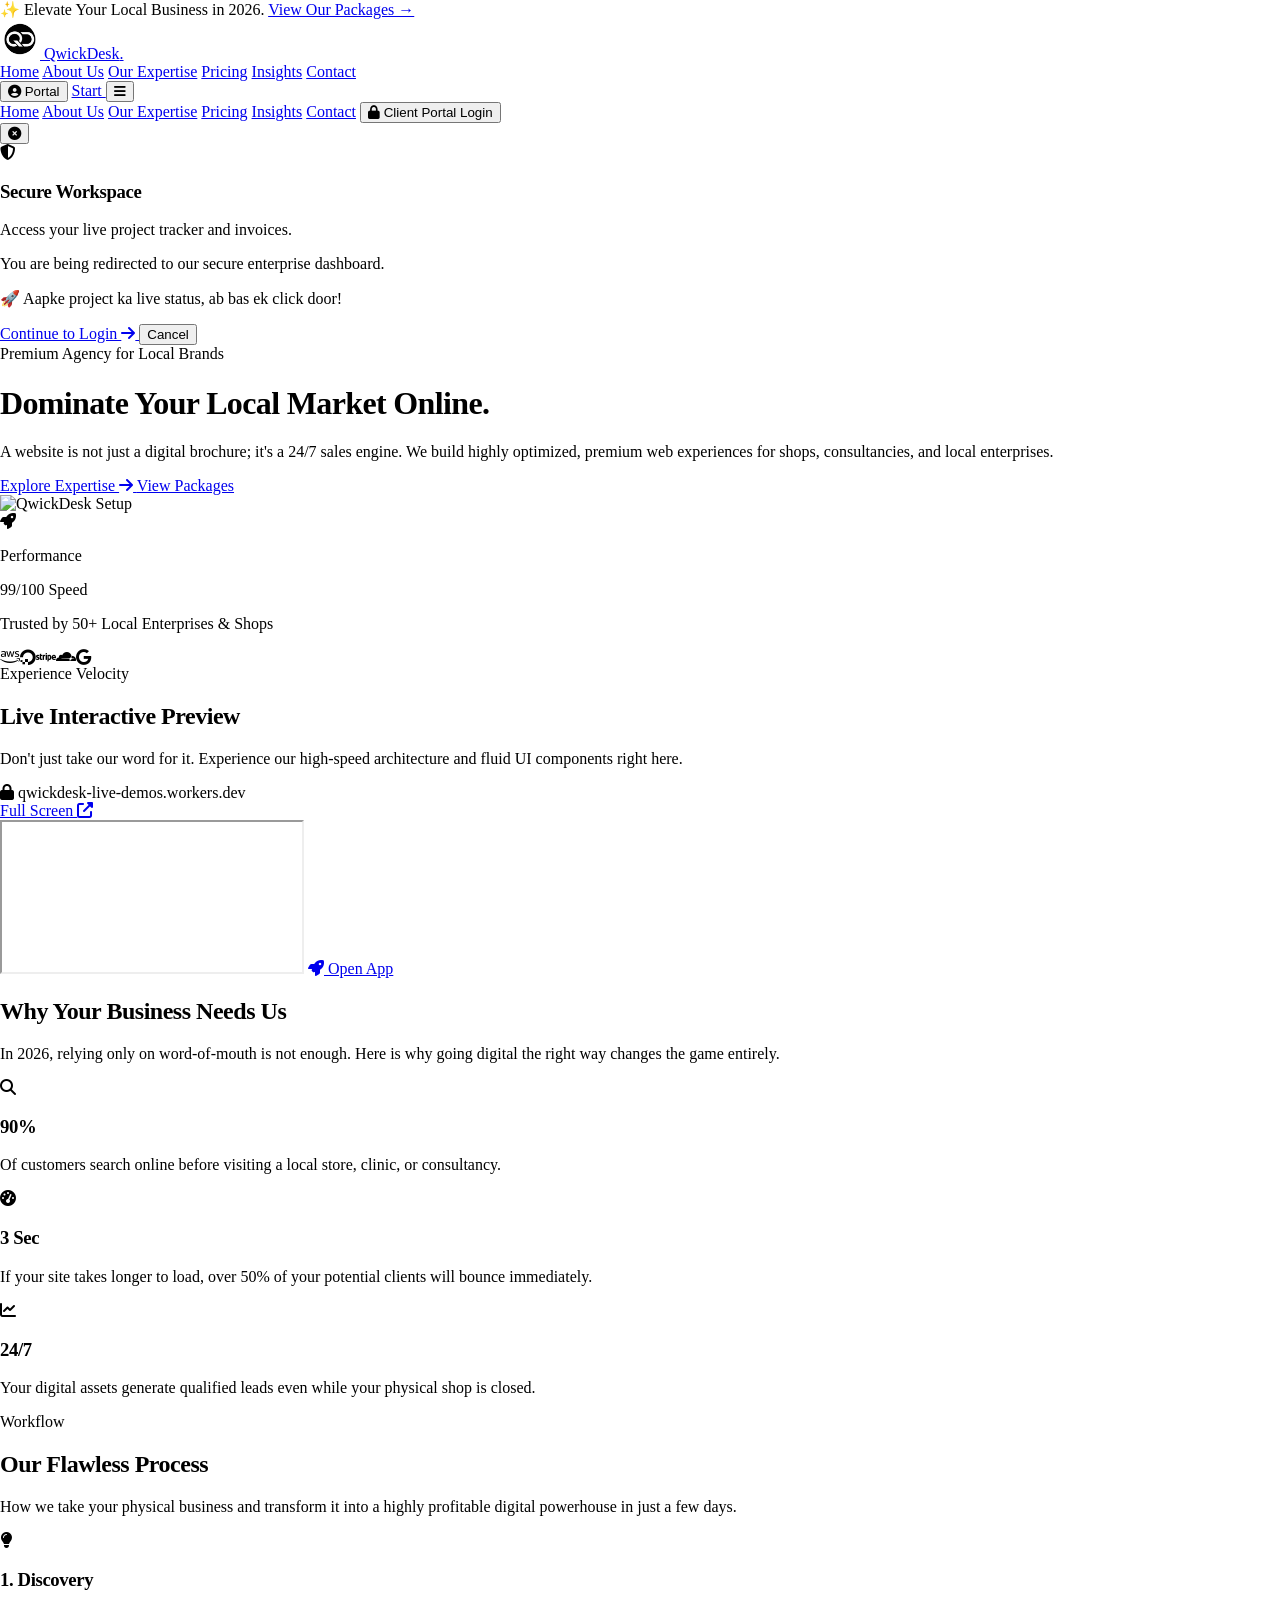
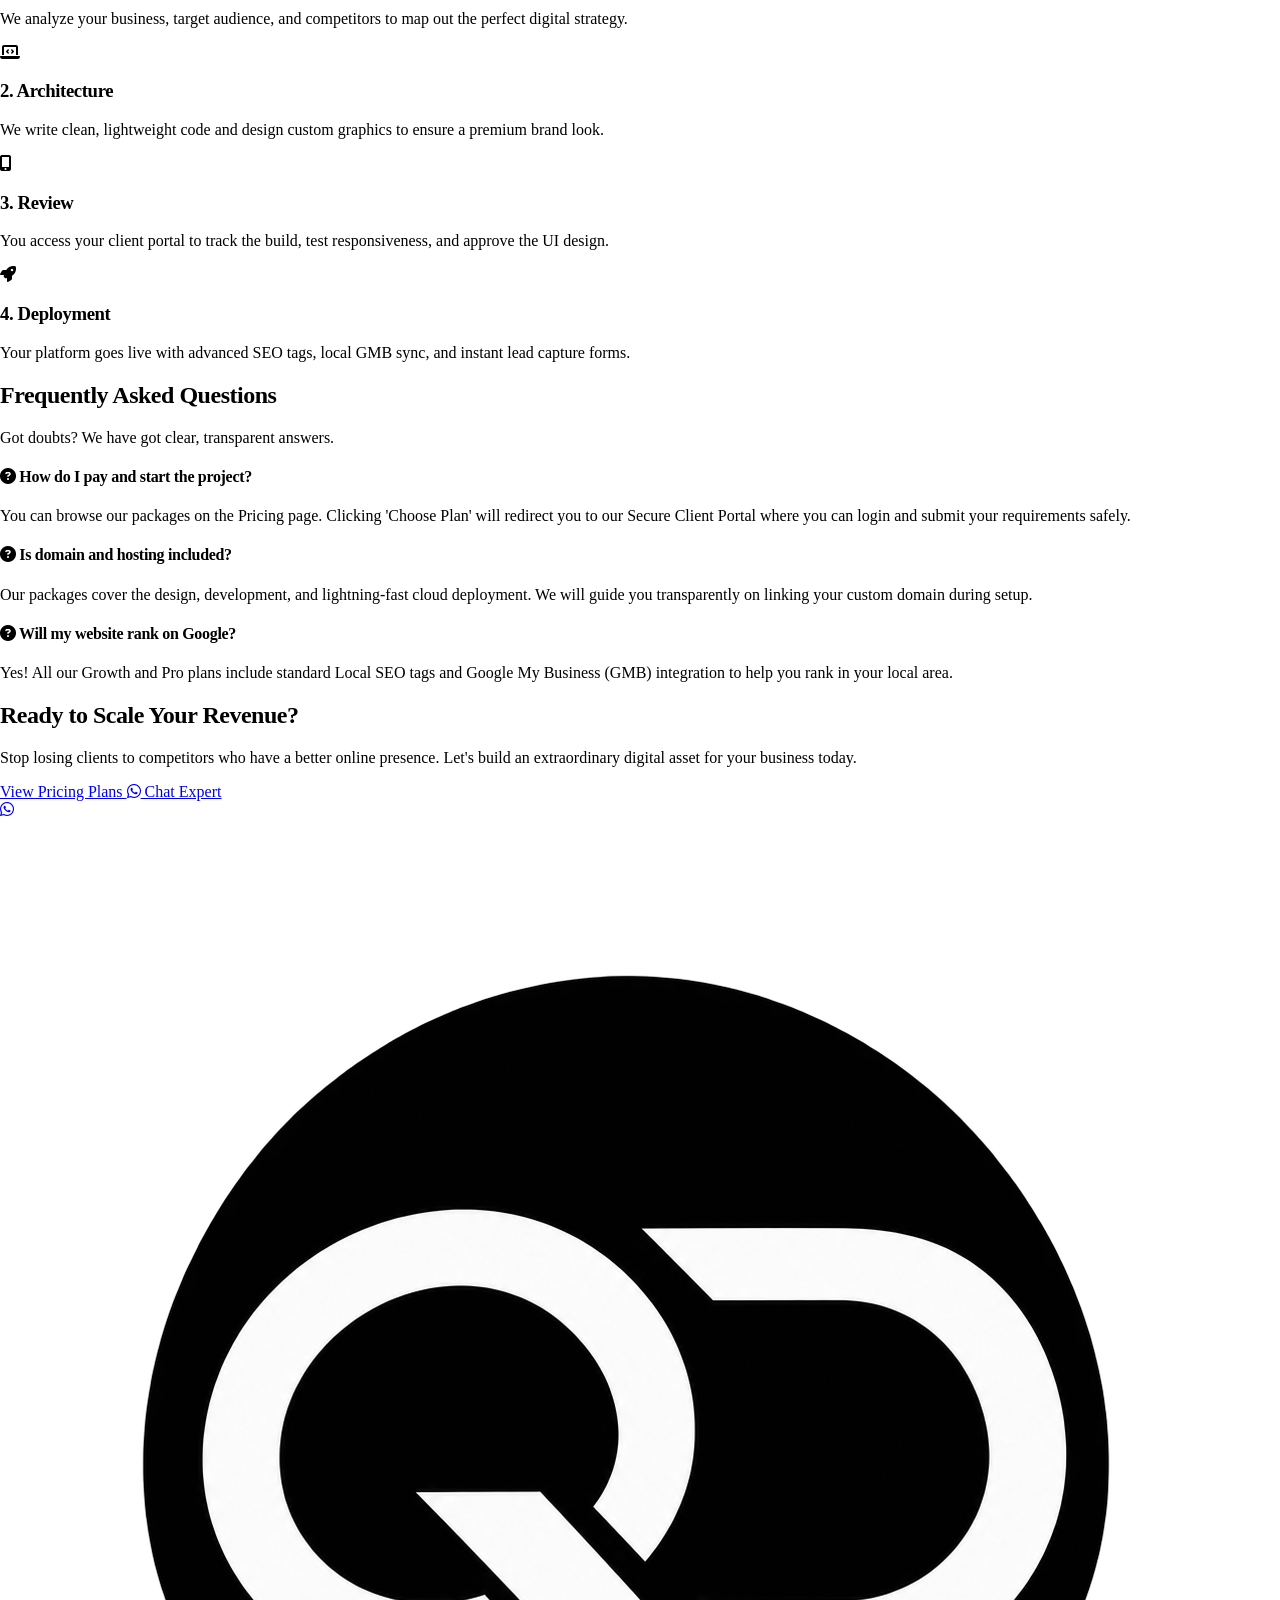
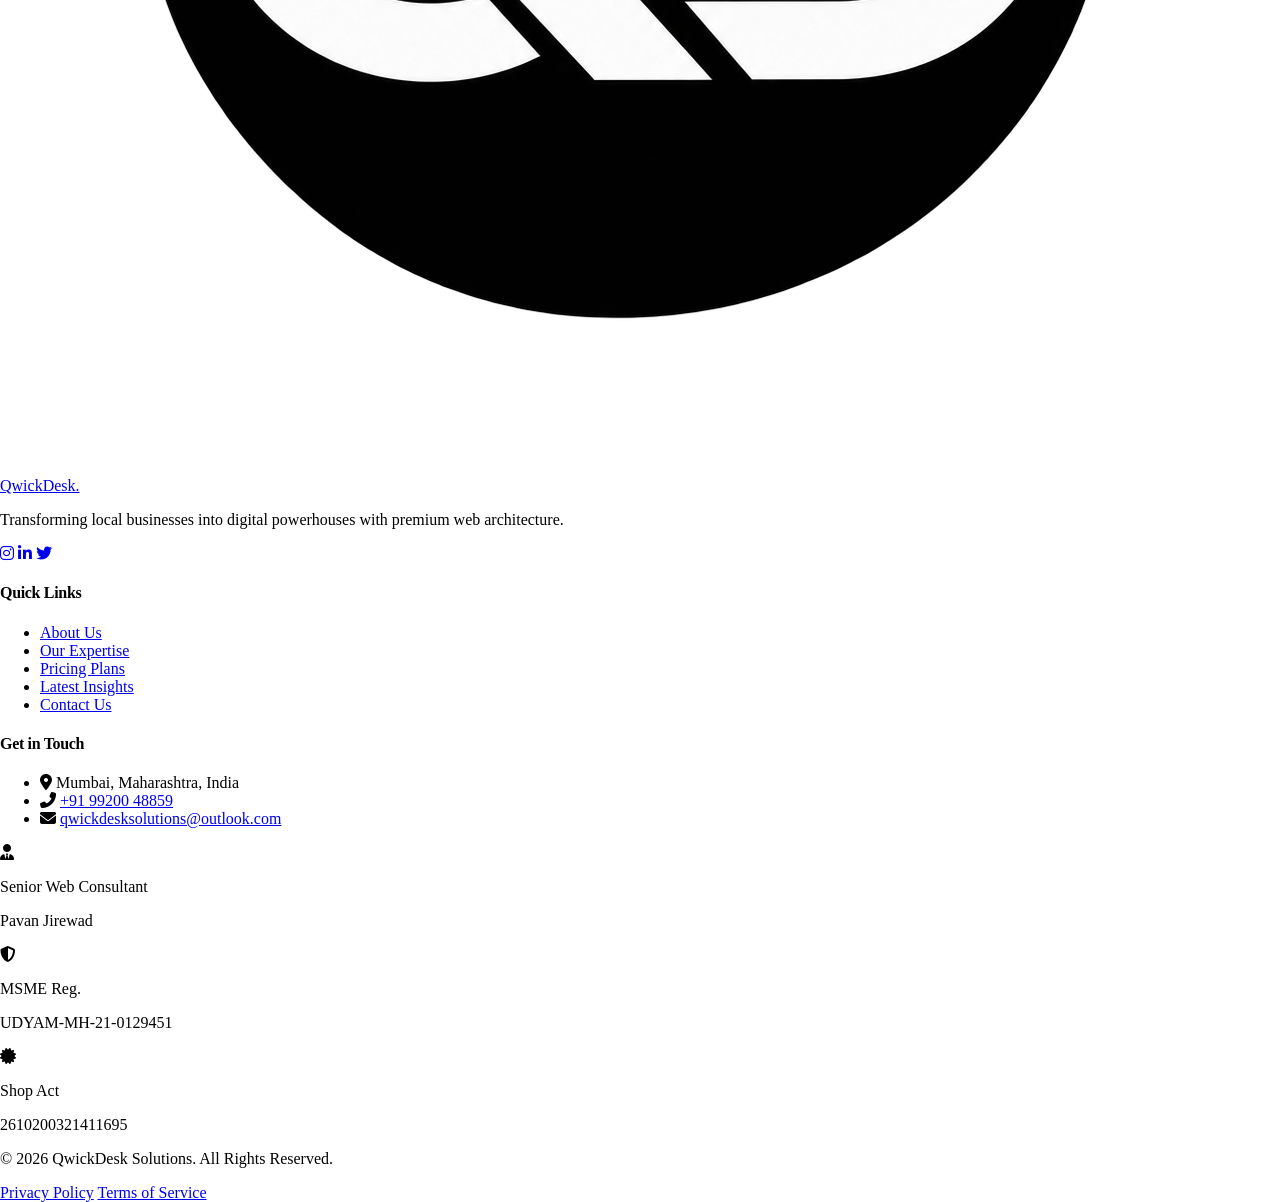
==== index.html @ ab364c23 "Update index.html" ====
<!DOCTYPE html>
<html lang="en">
<head>
    <meta charset="UTF-8">
    <meta name="viewport" content="width=device-width, initial-scale=1.0, maximum-scale=1.0, user-scalable=no">
    <title>QwickDesk Solutions | High-End Web Design Agency</title>
    
    <!-- SEO & Meta Tags -->
    <meta name="description" content="QwickDesk Solutions - We build high-converting, lightning-fast premium websites for local businesses.">
    <meta name="theme-color" content="#0f172a">
    
    <!-- Favicon -->
    <link rel="icon" href="favicon.png" type="image/png">
    
    <!-- Tailwind CSS CDN -->
    <script src="https://cdn.tailwindcss.com"></script>
    <script>
        tailwind.config = {
            theme: {
                extend: {
                    colors: {
                        primary: {
                            DEFAULT: '#4060eb',
                            light: '#6889f3',
                            dark: '#1b2581'
                        },
                        secondary: '#f59e0b',
                    }
                }
            }
        }
    </script>
    
    <!-- FontAwesome Icons -->
    <link rel="stylesheet" href="https://cdnjs.cloudflare.com/ajax/libs/font-awesome/6.4.0/css/all.min.css">
    
    <!-- Custom Stylesheet -->
    <link rel="stylesheet" href="style.css">
</head>
<body class="overflow-x-hidden antialiased bg-slate-50 text-slate-800">

    <!-- Top Announcement Bar -->
    <div class="announcement-bar bg-primary-dark text-white text-xs sm:text-sm py-2 px-4 text-center font-bold tracking-wider">
        ✨ Elevate Your Local Business in 2026. <a href="pricing.html" class="underline text-secondary hover:text-white transition">View Our Packages &rarr;</a>
    </div>

    <!-- Navigation Bar -->
    <nav class="navbar sticky top-0 z-50 bg-white/90 backdrop-blur-lg border-b border-slate-200 transition-all duration-300">
        <div class="container mx-auto px-4 h-20 flex justify-between items-center max-w-7xl">
            
            <!-- Custom Logo -->
            <a href="index.html" class="logo flex items-center gap-2 text-xl sm:text-2xl font-black text-primary-dark">
                <img src="logo.png" alt="QwickDesk Logo" class="h-8 sm:h-10 w-auto object-contain" style="max-height: 40px;">
                QwickDesk<span class="text-secondary">.</span>
            </a>

            <!-- Desktop Menu (ABOUT US ADDED HERE) -->
            <div class="nav-menu hidden lg:flex items-center gap-8 font-semibold text-slate-600 text-sm">
                <a href="index.html" class="active text-primary hover:text-primary-dark transition">Home</a>
                <a href="about.html" class="hover:text-primary transition">About Us</a>
                <a href="services.html" class="hover:text-primary transition">Our Expertise</a>
                <a href="pricing.html" class="hover:text-primary transition">Pricing</a>
                <a href="blogs.html" class="hover:text-primary transition">Insights</a>
                <a href="contact.html" class="hover:text-primary transition">Contact</a>
            </div>

            <!-- Nav Actions & Portal Login -->
            <div class="nav-actions flex items-center gap-2 sm:gap-3">
                <button onclick="openLoginModal()" class="btn-portal flex items-center gap-1.5 bg-slate-100 hover:bg-slate-200 text-slate-800 px-3 sm:px-4 py-2 rounded-full font-bold text-xs sm:text-sm transition border border-slate-300 shadow-sm">
                    <i class="fas fa-user-circle text-primary text-sm sm:text-base"></i> <span class="hidden xs:inline">Portal</span>
                </button>
                
                <a href="contact.html" class="btn-primary bg-primary hover:bg-primary-dark text-white px-4 sm:px-5 py-2 rounded-full font-bold text-xs sm:text-sm transition shadow-md shadow-primary/30">
                    Start
                </a>

                <button class="hamburger lg:hidden text-xl text-primary-dark focus:outline-none ml-1" aria-label="Toggle Menu">
                    <i class="fas fa-bars"></i>
                </button>
            </div>
        </div>
    </nav>

    <!-- Mobile Menu Overlay (ABOUT US ADDED HERE) -->
    <div class="mobile-menu-overlay fixed inset-0 bg-primary-dark/95 backdrop-blur-md z-40 hidden flex-col items-center justify-center gap-6 text-white text-xl font-bold">
        <a href="index.html">Home</a>
        <a href="about.html">About Us</a>
        <a href="services.html">Our Expertise</a>
        <a href="pricing.html">Pricing</a>
        <a href="blogs.html">Insights</a>
        <a href="contact.html">Contact</a>
        <button onclick="openLoginModal()" class="mt-4 bg-secondary text-white px-8 py-3 rounded-full shadow-lg">
            <i class="fas fa-lock"></i> Client Portal Login
        </button>
    </div>

    <!-- Client Portal Login Popup Modal -->
    <div id="loginModal" class="modal-overlay fixed inset-0 bg-slate-900/80 backdrop-blur-sm z-[100] hidden items-center justify-center p-4 opacity-0 transition-opacity duration-300">
        <div class="modal-card bg-white w-full max-w-md rounded-3xl shadow-2xl overflow-hidden transform scale-95 transition-transform duration-300 relative">
            <div class="bg-primary-dark p-6 text-center relative">
                <button onclick="closeLoginModal()" class="absolute top-4 right-4 text-white/70 hover:text-white text-xl transition">
                    <i class="fas fa-times-circle"></i>
                </button>
                <div class="w-16 h-16 bg-white/10 rounded-2xl flex items-center justify-center mx-auto mb-3 border border-white/20">
                    <i class="fas fa-shield-alt text-2xl text-secondary"></i>
                </div>
                <h3 class="text-2xl font-black text-white">Secure Workspace</h3>
                <p class="text-slate-300 text-sm mt-1">Access your live project tracker and invoices.</p>
            </div>
            <div class="p-8 text-center bg-slate-50">
                <p class="text-slate-600 font-medium mb-3 text-sm">
                    You are being redirected to our secure enterprise dashboard.
                </p>
                <p class="text-primary font-bold mb-6 text-base tracking-wide">
                    🚀 Aapke project ka live status, ab bas ek click door!
                </p>
                <div class="flex flex-col gap-3">
                    <a href="https://web.qwickdesksolutions.co.in/login.html" class="bg-primary hover:bg-primary-dark text-white font-bold py-3.5 rounded-xl shadow-lg transition flex items-center justify-center gap-2 w-full">
                        Continue to Login <i class="fas fa-arrow-right"></i>
                    </a>
                    <button onclick="closeLoginModal()" class="text-slate-500 hover:text-slate-800 font-bold py-3 text-sm transition">
                        Cancel
                    </button>
                </div>
            </div>
        </div>
    </div>

    <!-- Hero Section -->
    <header class="hero-section relative pt-20 pb-32 lg:pt-32 lg:pb-40 overflow-hidden">
        <div class="absolute top-0 right-0 -mr-20 -mt-20 w-96 h-96 bg-primary/10 rounded-full blur-3xl pointer-events-none"></div>
        <div class="absolute bottom-0 left-0 -ml-20 -mb-20 w-80 h-80 bg-secondary/10 rounded-full blur-3xl pointer-events-none"></div>
        
        <div class="container mx-auto px-5 max-w-7xl relative z-10">
            <div class="grid lg:grid-cols-2 gap-12 lg:gap-8 items-center">
                <div class="hero-content text-center lg:text-left reveal-fade-up">
                    <div class="inline-flex items-center gap-2 px-4 py-2 rounded-full bg-slate-100 border border-slate-200 text-primary-dark text-xs sm:text-sm font-bold uppercase tracking-wider mb-6">
                        <span class="w-2 h-2 rounded-full bg-secondary animate-pulse"></span>
                        Premium Agency for Local Brands
                    </div>
                    <h1 class="text-4xl sm:text-5xl lg:text-6xl font-black text-primary-dark leading-[1.15] tracking-tight mb-6">
                        Dominate Your Local Market <span class="text-transparent bg-clip-text bg-gradient-to-r from-primary to-secondary">Online.</span>
                    </h1>
                    <p class="text-base sm:text-lg text-slate-600 mb-8 max-w-2xl mx-auto lg:mx-0 leading-relaxed">
                        A website is not just a digital brochure; it's a 24/7 sales engine. We build highly optimized, premium web experiences for shops, consultancies, and local enterprises.
                    </p>
                    <div class="hero-buttons flex flex-col sm:flex-row gap-4 justify-center lg:justify-start">
                        <a href="services.html" class="bg-primary hover:bg-primary-dark text-white px-8 py-4 rounded-full font-bold text-center transition shadow-xl shadow-primary/30 flex items-center justify-center gap-2">
                            Explore Expertise <i class="fas fa-arrow-right"></i>
                        </a>
                        <a href="pricing.html" class="bg-white hover:bg-slate-50 text-primary-dark border-2 border-slate-200 px-8 py-4 rounded-full font-bold text-center transition shadow-sm flex items-center justify-center gap-2">
                            View Packages
                        </a>
                    </div>
                </div>

                <div class="hero-img relative reveal-fade-left">
                    <div class="relative rounded-[2rem] overflow-hidden shadow-2xl border-4 border-white transform lg:rotate-2 hover:rotate-0 transition duration-500">
                        <img src="https://images.unsplash.com/photo-1460925895917-afdab827c52f?auto=format&fit=crop&w=1000&q=80" alt="QwickDesk Setup" class="w-full h-auto object-cover md:h-[450px]">
                        <div class="absolute bottom-6 left-6 bg-white/90 backdrop-blur-md p-4 rounded-2xl shadow-lg border border-white/50 flex items-center gap-4 animate-float">
                            <div class="w-12 h-12 bg-secondary/10 rounded-full flex items-center justify-center text-secondary text-xl">
                                <i class="fas fa-rocket"></i>
                            </div>
                            <div>
                                <p class="text-xs text-slate-500 font-bold uppercase">Performance</p>
                                <p class="text-lg font-black text-primary-dark">99/100 Speed</p>
                            </div>
                        </div>
                    </div>
                </div>
            </div>
        </div>
    </header>

    <!-- Trusted By / Marquee Section -->
    <section class="py-10 border-y border-slate-200 bg-white overflow-hidden">
        <div class="container mx-auto px-5 text-center mb-6">
            <p class="text-sm font-bold text-slate-400 uppercase tracking-widest">Trusted by 50+ Local Enterprises & Shops</p>
        </div>
        <div class="marquee-container flex gap-12 opacity-50 justify-center flex-wrap px-5">
            <i class="fab fa-aws text-4xl text-slate-400"></i>
            <i class="fab fa-digital-ocean text-4xl text-slate-400"></i>
            <i class="fab fa-stripe text-4xl text-slate-400"></i>
            <i class="fab fa-cloudflare text-4xl text-slate-400"></i>
            <i class="fab fa-google text-4xl text-slate-400"></i>
        </div>
    </section>

    <!-- Interactive Live Preview Section -->
    <section class="demo-preview-section py-20 lg:py-32 bg-slate-50 relative">
        <div class="container mx-auto px-5 max-w-5xl text-center">
            <div class="section-title mb-12 reveal-fade-up">
                <span class="text-secondary font-bold tracking-widest uppercase text-sm">Experience Velocity</span>
                <h2 class="text-3xl md:text-5xl font-black text-primary-dark mt-2 mb-4">Live Interactive Preview</h2>
                <p class="text-slate-600 text-lg max-w-2xl mx-auto">Don't just take our word for it. Experience our high-speed architecture and fluid UI components right here.</p>
            </div>
            
            <div class="demo-widget-card bg-white rounded-3xl shadow-2xl overflow-hidden border border-slate-200 reveal-zoom-in">
                <div class="bg-slate-100 px-4 py-3 flex items-center justify-between border-b border-slate-200">
                    <div class="flex gap-2">
                        <div class="w-3 h-3 rounded-full bg-red-400"></div>
                        <div class="w-3 h-3 rounded-full bg-amber-400"></div>
                        <div class="w-3 h-3 rounded-full bg-green-400"></div>
                    </div>
                    <div class="bg-white px-4 py-1 rounded-md text-xs font-mono text-slate-500 border border-slate-200 flex items-center gap-2 truncate max-w-[200px] sm:max-w-xs">
                        <i class="fas fa-lock text-green-500"></i> qwickdesk-live-demos.workers.dev
                    </div>
                    <div>
                        <a href="https://qwickdesk-live-demos.instadesksolutions.workers.dev" target="_blank" class="text-primary hover:text-primary-dark text-sm font-bold transition hidden sm:block">
                            Full Screen <i class="fas fa-external-link-alt ml-1"></i>
                        </a>
                    </div>
                </div>
                <div class="relative w-full h-[350px] sm:h-[450px] bg-slate-900">
                    <iframe src="https://qwickdesk-live-demos.instadesksolutions.workers.dev" title="QwickDesk Live Demo" class="w-full h-full border-none"></iframe>
                    <a href="https://qwickdesk-live-demos.instadesksolutions.workers.dev" target="_blank" class="absolute bottom-6 right-6 bg-primary text-white px-6 py-3 rounded-full font-bold shadow-xl hover:scale-105 transition-transform flex items-center gap-2 text-sm sm:hidden">
                        <i class="fas fa-rocket"></i> Open App
                    </a>
                </div>
            </div>
        </div>
    </section>

    <!-- Why Digital / Stats Section -->
    <section class="knowledge-section py-20 lg:py-32 bg-primary-dark text-white relative overflow-hidden">
        <div class="container mx-auto px-5 max-w-7xl relative z-10">
            <div class="text-center mb-16 reveal-fade-up">
                <h2 class="text-3xl md:text-5xl font-black mb-4">Why Your Business Needs Us</h2>
                <p class="text-slate-300 text-lg max-w-2xl mx-auto">In 2026, relying only on word-of-mouth is not enough. Here is why going digital the right way changes the game entirely.</p>
            </div>
            
            <div class="grid grid-cols-1 md:grid-cols-3 gap-8 text-center">
                <div class="stat-box p-8 rounded-3xl bg-white/5 border border-white/10 backdrop-blur-sm reveal-fade-up delay-100">
                    <i class="fas fa-search text-4xl text-secondary mb-6 block"></i>
                    <h3 class="text-5xl font-black mb-3">90%</h3>
                    <p class="text-slate-300">Of customers search online before visiting a local store, clinic, or consultancy.</p>
                </div>
                <div class="stat-box p-8 rounded-3xl bg-white/5 border border-white/10 backdrop-blur-sm reveal-fade-up delay-200">
                    <i class="fas fa-tachometer-alt text-4xl text-secondary mb-6 block"></i>
                    <h3 class="text-5xl font-black mb-3">3 Sec</h3>
                    <p class="text-slate-300">If your site takes longer to load, over 50% of your potential clients will bounce immediately.</p>
                </div>
                <div class="stat-box p-8 rounded-3xl bg-white/5 border border-white/10 backdrop-blur-sm reveal-fade-up delay-300">
                    <i class="fas fa-chart-line text-4xl text-secondary mb-6 block"></i>
                    <h3 class="text-5xl font-black mb-3">24/7</h3>
                    <p class="text-slate-300">Your digital assets generate qualified leads even while your physical shop is closed.</p>
                </div>
            </div>
        </div>
    </section>

    <!-- Our Process Section -->
    <section class="process-section py-20 lg:py-32 bg-white">
        <div class="container mx-auto px-5 max-w-7xl">
            <div class="text-center mb-16 reveal-fade-up">
                <span class="text-secondary font-bold tracking-widest uppercase text-sm">Workflow</span>
                <h2 class="text-3xl md:text-5xl font-black text-primary-dark mt-2 mb-4">Our Flawless Process</h2>
                <p class="text-slate-600 text-lg max-w-2xl mx-auto">How we take your physical business and transform it into a highly profitable digital powerhouse in just a few days.</p>
            </div>
            
            <div class="grid grid-cols-1 md:grid-cols-2 lg:grid-cols-4 gap-6">
                <!-- Step 1 -->
                <div class="process-card text-center p-8 rounded-3xl bg-slate-50 border border-slate-100 hover:shadow-xl hover:-translate-y-2 transition duration-300 reveal-fade-up">
                    <div class="w-16 h-16 mx-auto bg-white rounded-full flex items-center justify-center text-2xl text-primary shadow-sm mb-6 border border-slate-200">
                        <i class="fas fa-lightbulb"></i>
                    </div>
                    <h3 class="text-xl font-black text-primary-dark mb-3">1. Discovery</h3>
                    <p class="text-slate-600 text-sm leading-relaxed">We analyze your business, target audience, and competitors to map out the perfect digital strategy.</p>
                </div>
                <!-- Step 2 -->
                <div class="process-card text-center p-8 rounded-3xl bg-slate-50 border border-slate-100 hover:shadow-xl hover:-translate-y-2 transition duration-300 reveal-fade-up delay-100">
                    <div class="w-16 h-16 mx-auto bg-white rounded-full flex items-center justify-center text-2xl text-primary shadow-sm mb-6 border border-slate-200">
                        <i class="fas fa-laptop-code"></i>
                    </div>
                    <h3 class="text-xl font-black text-primary-dark mb-3">2. Architecture</h3>
                    <p class="text-slate-600 text-sm leading-relaxed">We write clean, lightweight code and design custom graphics to ensure a premium brand look.</p>
                </div>
                <!-- Step 3 -->
                <div class="process-card text-center p-8 rounded-3xl bg-slate-50 border border-slate-100 hover:shadow-xl hover:-translate-y-2 transition duration-300 reveal-fade-up delay-200">
                    <div class="w-16 h-16 mx-auto bg-white rounded-full flex items-center justify-center text-2xl text-primary shadow-sm mb-6 border border-slate-200">
                        <i class="fas fa-mobile-alt"></i>
                    </div>
                    <h3 class="text-xl font-black text-primary-dark mb-3">3. Review</h3>
                    <p class="text-slate-600 text-sm leading-relaxed">You access your client portal to track the build, test responsiveness, and approve the UI design.</p>
                </div>
                <!-- Step 4 -->
                <div class="process-card text-center p-8 rounded-3xl bg-slate-50 border border-slate-100 hover:shadow-xl hover:-translate-y-2 transition duration-300 reveal-fade-up delay-300">
                    <div class="w-16 h-16 mx-auto bg-white rounded-full flex items-center justify-center text-2xl text-primary shadow-sm mb-6 border border-slate-200">
                        <i class="fas fa-rocket"></i>
                    </div>
                    <h3 class="text-xl font-black text-primary-dark mb-3">4. Deployment</h3>
                    <p class="text-slate-600 text-sm leading-relaxed">Your platform goes live with advanced SEO tags, local GMB sync, and instant lead capture forms.</p>
                </div>
            </div>
        </div>
    </section>

    <!-- FAQ Section -->
    <section class="faq-section py-20 bg-slate-50 border-t border-slate-200">
        <div class="container mx-auto px-5 max-w-4xl">
            <div class="text-center mb-12 reveal-fade-up">
                <h2 class="text-3xl font-black text-primary-dark mb-4">Frequently Asked Questions</h2>
                <p class="text-slate-600">Got doubts? We have got clear, transparent answers.</p>
            </div>
            
            <div class="space-y-4">
                <div class="bg-white rounded-2xl border border-slate-200 p-6 shadow-sm reveal-fade-up">
                    <h4 class="text-lg font-bold text-primary-dark mb-2 flex items-center gap-2"><i class="fas fa-question-circle text-secondary"></i> How do I pay and start the project?</h4>
                    <p class="text-slate-600 text-sm leading-relaxed">You can browse our packages on the Pricing page. Clicking 'Choose Plan' will redirect you to our Secure Client Portal where you can login and submit your requirements safely.</p>
                </div>
                <div class="bg-white rounded-2xl border border-slate-200 p-6 shadow-sm reveal-fade-up delay-100">
                    <h4 class="text-lg font-bold text-primary-dark mb-2 flex items-center gap-2"><i class="fas fa-question-circle text-secondary"></i> Is domain and hosting included?</h4>
                    <p class="text-slate-600 text-sm leading-relaxed">Our packages cover the design, development, and lightning-fast cloud deployment. We will guide you transparently on linking your custom domain during setup.</p>
                </div>
                <div class="bg-white rounded-2xl border border-slate-200 p-6 shadow-sm reveal-fade-up delay-200">
                    <h4 class="text-lg font-bold text-primary-dark mb-2 flex items-center gap-2"><i class="fas fa-question-circle text-secondary"></i> Will my website rank on Google?</h4>
                    <p class="text-slate-600 text-sm leading-relaxed">Yes! All our Growth and Pro plans include standard Local SEO tags and Google My Business (GMB) integration to help you rank in your local area.</p>
                </div>
            </div>
        </div>
    </section>

    <!-- Big CTA Banner -->
    <section class="py-20 bg-white">
        <div class="container mx-auto px-5 max-w-6xl">
            <div class="bg-gradient-to-br from-primary to-primary-dark rounded-[3rem] p-10 md:p-16 text-center text-white shadow-2xl relative overflow-hidden reveal-zoom-in">
                <div class="absolute top-0 left-0 w-64 h-64 border-4 border-white/10 rounded-full -translate-x-1/2 -translate-y-1/2"></div>
                <div class="absolute bottom-0 right-0 w-80 h-80 border-4 border-white/10 rounded-full translate-x-1/3 translate-y-1/3"></div>
                
                <h2 class="text-3xl md:text-5xl font-black mb-6 relative z-10">Ready to Scale Your Revenue?</h2>
                <p class="text-lg text-slate-200 mb-10 max-w-2xl mx-auto relative z-10">Stop losing clients to competitors who have a better online presence. Let's build an extraordinary digital asset for your business today.</p>
                
                <div class="flex flex-col sm:flex-row justify-center gap-4 relative z-10">
                    <a href="pricing.html" class="bg-white text-primary-dark hover:bg-slate-50 px-8 py-4 rounded-full font-black text-lg transition shadow-lg w-full sm:w-auto">
                        View Pricing Plans
                    </a>
                    <a href="https://wa.me/919920048859" target="_blank" class="bg-transparent border-2 border-white text-white hover:bg-white/10 px-8 py-4 rounded-full font-bold text-lg transition flex items-center justify-center gap-2 w-full sm:w-auto">
                        <i class="fab fa-whatsapp"></i> Chat Expert
                    </a>
                </div>
            </div>
        </div>
    </section>

    <!-- Floating WhatsApp Button -->
    <a href="https://wa.me/919920048859" target="_blank" class="fixed bottom-6 right-6 bg-[#25D366] text-white w-14 h-14 rounded-full flex items-center justify-center text-3xl shadow-2xl hover:scale-110 transition-transform z-50 animate-bounce-slow" aria-label="WhatsApp Us">
        <i class="fab fa-whatsapp"></i>
    </a>

    <!-- Footer -->
    <footer class="bg-slate-900 text-slate-300 py-16 border-t border-slate-800">
        <div class="container mx-auto px-5 max-w-7xl">
            <div class="grid grid-cols-1 md:grid-cols-3 gap-10 mb-12">
                <div>
                    <a href="index.html" class="flex items-center gap-2 text-2xl font-black text-white mb-4">
                        <img src="logo.png" alt="QwickDesk Logo" class="h-8 w-auto object-contain"> QwickDesk.
                    </a>
                    <p class="text-sm text-slate-400 mb-6 max-w-xs">Transforming local businesses into digital powerhouses with premium web architecture.</p>
                    <div class="flex gap-4">
                        <a href="#" class="w-10 h-10 rounded-full bg-slate-800 flex items-center justify-center hover:bg-primary hover:text-white transition"><i class="fab fa-instagram"></i></a>
                        <a href="#" class="w-10 h-10 rounded-full bg-slate-800 flex items-center justify-center hover:bg-primary hover:text-white transition"><i class="fab fa-linkedin-in"></i></a>
                        <a href="#" class="w-10 h-10 rounded-full bg-slate-800 flex items-center justify-center hover:bg-primary hover:text-white transition"><i class="fab fa-twitter"></i></a>
                    </div>
                </div>
                
                <!-- Quick Links (ABOUT US ADDED HERE) -->
                <div>
                    <h4 class="text-white font-bold mb-4 uppercase tracking-wider text-sm">Quick Links</h4>
                    <ul class="space-y-3 text-sm">
                        <li><a href="about.html" class="hover:text-secondary transition">About Us</a></li>
                        <li><a href="services.html" class="hover:text-secondary transition">Our Expertise</a></li>
                        <li><a href="pricing.html" class="hover:text-secondary transition">Pricing Plans</a></li>
                        <li><a href="blogs.html" class="hover:text-secondary transition">Latest Insights</a></li>
                        <li><a href="contact.html" class="hover:text-secondary transition">Contact Us</a></li>
                    </ul>
                </div>
                
                <div>
                    <h4 class="text-white font-bold mb-4 uppercase tracking-wider text-sm">Get in Touch</h4>
                    <ul class="space-y-4 text-sm">
                        <li class="flex items-start gap-3">
                            <i class="fas fa-map-marker-alt mt-1 text-secondary"></i>
                            <span>Mumbai, Maharashtra, India</span>
                        </li>
                        <li class="flex items-center gap-3">
                            <i class="fas fa-phone-alt text-secondary"></i>
                            <a href="tel:+919920048859" class="hover:text-white transition">+91 99200 48859</a>
                        </li>
                        <li class="flex items-center gap-3">
                            <i class="fas fa-envelope text-secondary"></i>
                            <a href="mailto:qwickdesksolutions@outlook.com" class="hover:text-white transition">qwickdesksolutions@outlook.com</a>
                        </li>
                    </ul>
                </div>
            </div>
            
            <!-- Udyam & Shop Act Footer Badge (UPDATED WITH SHOP ACT) -->
            <div class="bg-slate-800/40 border border-slate-700/50 rounded-2xl p-5 mb-8 flex flex-col lg:flex-row justify-between items-center gap-6 text-sm shadow-inner">
                <div class="flex items-center gap-3 w-full lg:w-auto">
                    <div class="w-10 h-10 rounded-full bg-slate-900 flex items-center justify-center text-secondary shadow-sm shrink-0">
                        <i class="fas fa-user-tie"></i>
                    </div>
                    <div>
                        <p class="text-xs text-slate-500 font-bold uppercase tracking-widest">Senior Web Consultant</p>
                        <p class="text-slate-300 font-semibold">Pavan Jirewad</p>
                    </div>
                </div>
                
                <div class="hidden lg:block w-px h-10 bg-slate-700"></div> 
                
                <div class="flex flex-col sm:flex-row gap-6 w-full lg:w-auto">
                    <!-- MSME Reg. -->
                    <div class="flex items-center gap-3">
                        <div class="w-10 h-10 rounded-full bg-slate-900 flex items-center justify-center text-secondary shadow-sm shrink-0">
                            <i class="fas fa-shield-alt"></i>
                        </div>
                        <div>
                            <p class="text-xs text-slate-500 font-bold uppercase tracking-widest">MSME Reg.</p>
                            <p class="text-slate-300 font-semibold font-mono tracking-tight">UDYAM-MH-21-0129451</p>
                        </div>
                    </div>
                    <!-- Shop Act License (ADDED HERE) -->
                    <div class="flex items-center gap-3">
                        <div class="w-10 h-10 rounded-full bg-slate-900 flex items-center justify-center text-secondary shadow-sm shrink-0">
                            <i class="fas fa-certificate"></i>
                        </div>
                        <div>
                            <p class="text-xs text-slate-500 font-bold uppercase tracking-widest">Shop Act</p>
                            <p class="text-slate-300 font-semibold font-mono tracking-tight">2610200321411695</p>
                        </div>
                    </div>
                </div>
            </div>

            <div class="border-t border-slate-800 pt-8 flex flex-col md:flex-row justify-between items-center gap-4 text-xs">
                <p>&copy; 2026 QwickDesk Solutions. All Rights Reserved.</p>
                <div class="flex gap-4">
                    <a href="privacy.html" class="hover:text-white transition">Privacy Policy</a>
                    <a href="terms.html" class="hover:text-white transition">Terms of Service</a>
                </div>
            </div>
        </div>
    </footer>

    <!-- Inline script for basic modal toggling -->
    <script>
        function openLoginModal() {
            const modal = document.getElementById('loginModal');
            modal.classList.remove('hidden');
            setTimeout(() => {
                modal.classList.remove('opacity-0');
                modal.querySelector('.modal-card').classList.remove('scale-95');
            }, 10);
        }

        function closeLoginModal() {
            const modal = document.getElementById('loginModal');
            modal.classList.add('opacity-0');
            modal.querySelector('.modal-card').classList.add('scale-95');
            setTimeout(() => {
                modal.classList.add('hidden');
            }, 300);
        }

        document.getElementById('loginModal').addEventListener('click', function(e) {
            if (e.target === this) closeLoginModal();
        });
    </script>
    
    <!-- External Scripts -->
    <script src="script.js"></script>
</body>
</html>
---- style.css ----
/* ==========================================================================
   QWICKDESK SOLUTIONS - PREMIUM AGENCY STYLESHEET
   Description: Core aesthetics, animations, and high-end UI overrides.
   ========================================================================== */

/* ----------------------------------------
   1. ROOT VARIABLES & THEME CONFIG
   ---------------------------------------- */
:root {
    --primary: #4060eb;
    --primary-light: #6889f3;
    --primary-dark: #1b2581;
    --secondary: #f59e0b; /* Amber accent */
    --accent-emerald: #10b981;
    --accent-purple: #8b5cf6;
    --dark: #0f172a;
    --slate-50: #f8fafc;
    --slate-800: #1e293b;
    
    /* Shadows */
    --shadow-soft: 0 4px 20px -2px rgba(27, 37, 129, 0.05);
    --shadow-glow: 0 0 40px rgba(64, 96, 235, 0.2);
    --shadow-premium: 0 20px 40px -10px rgba(27, 37, 129, 0.15);
    
    /* Transitions */
    --bezier-smooth: cubic-bezier(0.4, 0, 0.2, 1);
    --bezier-bounce: cubic-bezier(0.68, -0.55, 0.26, 1.55);
    --trans-normal: all 0.3s var(--bezier-smooth);
    --trans-slow: all 0.5s var(--bezier-smooth);
}

/* ----------------------------------------
   2. BASE RESETS & GLOBAL RULES
   ---------------------------------------- */
html, body {
    margin: 0;
    padding: 0;
    width: 100%;
    /* STRICT MOBILE RESPONSIVENESS: Prevents horizontal scroll/overflow */
    overflow-x: hidden !important; 
    box-sizing: border-box;
    scroll-behavior: smooth;
    -webkit-font-smoothing: antialiased;
    -moz-osx-font-smoothing: grayscale;
}

*, *::before, *::after {
    box-sizing: inherit;
}

/* Selection Color */
::selection {
    background-color: var(--primary);
    color: #ffffff;
}
::-moz-selection {
    background-color: var(--primary);
    color: #ffffff;
}

/* Custom Premium Scrollbar */
::-webkit-scrollbar {
    width: 10px;
}
::-webkit-scrollbar-track {
    background: var(--slate-50);
}
::-webkit-scrollbar-thumb {
    background: #cbd5e1;
    border-radius: 10px;
    border: 2px solid var(--slate-50);
}
::-webkit-scrollbar-thumb:hover {
    background: var(--primary-light);
}

/* ----------------------------------------
   3. TYPOGRAPHY ENHANCEMENTS
   ---------------------------------------- */
.text-gradient {
    background: linear-gradient(135deg, var(--primary), var(--secondary));
    -webkit-background-clip: text;
    -webkit-text-fill-color: transparent;
    background-clip: text;
    color: transparent;
}

.text-gradient-emerald {
    background: linear-gradient(135deg, #10b981, #34d399);
    -webkit-background-clip: text;
    -webkit-text-fill-color: transparent;
}

h1, h2, h3, h4, h5, h6 {
    letter-spacing: -0.02em;
}

/* ----------------------------------------
   4. NAVIGATION BAR EFFECTS
   ---------------------------------------- */
.navbar {
    transition: var(--trans-normal);
}
.navbar.scrolled {
    background: rgba(255, 255, 255, 0.95);
    backdrop-filter: blur(12px);
    -webkit-backdrop-filter: blur(12px);
    box-shadow: 0 10px 30px -10px rgba(0,0,0,0.08);
    height: 70px; /* Shrinks slightly on scroll */
}

.nav-links a {
    position: relative;
}
.nav-links a::after {
    content: '';
    position: absolute;
    bottom: -4px;
    left: 0;
    width: 0%;
    height: 2px;
    background-color: var(--primary);
    transition: var(--trans-normal);
    border-radius: 2px;
}
.nav-links a:hover::after,
.nav-links a.active::after {
    width: 100%;
}

/* ----------------------------------------
   5. GLASSMORPHISM & PREMIUM CARDS
   ---------------------------------------- */
.glass-card {
    background: rgba(255, 255, 255, 0.7);
    backdrop-filter: blur(16px);
    -webkit-backdrop-filter: blur(16px);
    border: 1px solid rgba(255, 255, 255, 0.5);
    box-shadow: var(--shadow-soft);
}

.glass-card-dark {
    background: rgba(15, 23, 42, 0.7);
    backdrop-filter: blur(16px);
    -webkit-backdrop-filter: blur(16px);
    border: 1px solid rgba(255, 255, 255, 0.1);
}

.hover-glow {
    transition: var(--trans-normal);
}
.hover-glow:hover {
    box-shadow: var(--shadow-glow);
    transform: translateY(-5px);
}

/* ----------------------------------------
   6. CUSTOM ANIMATIONS (KEYFRAMES)
   ---------------------------------------- */

/* Floating Element Animation */
@keyframes float {
    0% { transform: translateY(0px); }
    50% { transform: translateY(-15px); }
    100% { transform: translateY(0px); }
}
.animate-float {
    animation: float 4s ease-in-out infinite;
}

/* Slow Bounce for WhatsApp Button */
@keyframes bounceSlow {
    0%, 100% { transform: translateY(0); }
    50% { transform: translateY(-8px); }
}
.animate-bounce-slow {
    animation: bounceSlow 3s infinite ease-in-out;
}

/* Infinite Marquee Scroll */
@keyframes scrollMarquee {
    0% { transform: translateX(0); }
    100% { transform: translateX(-50%); }
}
.marquee-container {
    display: flex;
    width: 200%; /* Important for seamless loop */
    animation: scrollMarquee 20s linear infinite;
}
.marquee-container:hover {
    animation-play-state: paused;
}

/* Pulse Glow (For Live/Active badges) */
@keyframes pulseGlow {
    0% { box-shadow: 0 0 0 0 rgba(16, 185, 129, 0.4); }
    70% { box-shadow: 0 0 0 10px rgba(16, 185, 129, 0); }
    100% { box-shadow: 0 0 0 0 rgba(16, 185, 129, 0); }
}
.pulse-emerald {
    animation: pulseGlow 2s infinite;
}

/* ----------------------------------------
   7. SCROLL REVEAL ANIMATIONS (Triggered via JS)
   ---------------------------------------- */
/* Initial states before scrolling into view */
.reveal-fade-up {
    opacity: 0;
    transform: translateY(40px);
    transition: all 0.8s cubic-bezier(0.5, 0, 0, 1);
}
.reveal-fade-left {
    opacity: 0;
    transform: translateX(40px);
    transition: all 0.8s cubic-bezier(0.5, 0, 0, 1);
}
.reveal-fade-right {
    opacity: 0;
    transform: translateX(-40px);
    transition: all 0.8s cubic-bezier(0.5, 0, 0, 1);
}
.reveal-zoom-in {
    opacity: 0;
    transform: scale(0.9);
    transition: all 0.8s cubic-bezier(0.5, 0, 0, 1);
}

/* Active states applied via JS IntersectionObserver */
.reveal-active {
    opacity: 1;
    transform: translate(0) scale(1);
}

/* Delays for staggered grid animations */
.delay-100 { transition-delay: 100ms; }
.delay-200 { transition-delay: 200ms; }
.delay-300 { transition-delay: 300ms; }
.delay-400 { transition-delay: 400ms; }

/* ----------------------------------------
   8. INPUTS & FORM ELEMENTS
   ---------------------------------------- */
input:-webkit-autofill,
textarea:-webkit-autofill,
select:-webkit-autofill {
    -webkit-box-shadow: 0 0 0px 1000px white inset !important;
    -webkit-text-fill-color: var(--slate-800) !important;
}

input:focus, textarea:focus, select:focus {
    outline: none;
    border-color: var(--primary);
    box-shadow: 0 0 0 4px rgba(64, 96, 235, 0.1);
}

/* ----------------------------------------
   9. MOBILE OVERRIDES & UTILITIES
   ---------------------------------------- */
@media screen and (max-width: 768px) {
    /* Stop marquee animation on mobile to save battery/resources */
    .marquee-container {
        animation: scrollMarquee 30s linear infinite;
    }
    
    /* Ensure no text overflows container */
    h1, h2, h3, p {
        word-wrap: break-word;
        overflow-wrap: break-word;
    }

    /* Reduce gaps in CSS grid automatically */
    .gap-16 { gap: 2rem; }
    .gap-12 { gap: 1.5rem; }
}

/* Multi-line ellipsis clamp */
.line-clamp-2 {
    display: -webkit-box;
    -webkit-line-clamp: 2;
    -webkit-box-orient: vertical;  
    overflow: hidden;
}
.line-clamp-3 {
    display: -webkit-box;
    -webkit-line-clamp: 3;
    -webkit-box-orient: vertical;  
    overflow: hidden;
}

/* ----------------------------------------
   10. MODAL / OVERLAY SPECIFICS
   ---------------------------------------- */
.modal-overlay {
    backdrop-filter: blur(8px);
    -webkit-backdrop-filter: blur(8px);
}

.modal-card {
    will-change: transform, opacity;
}
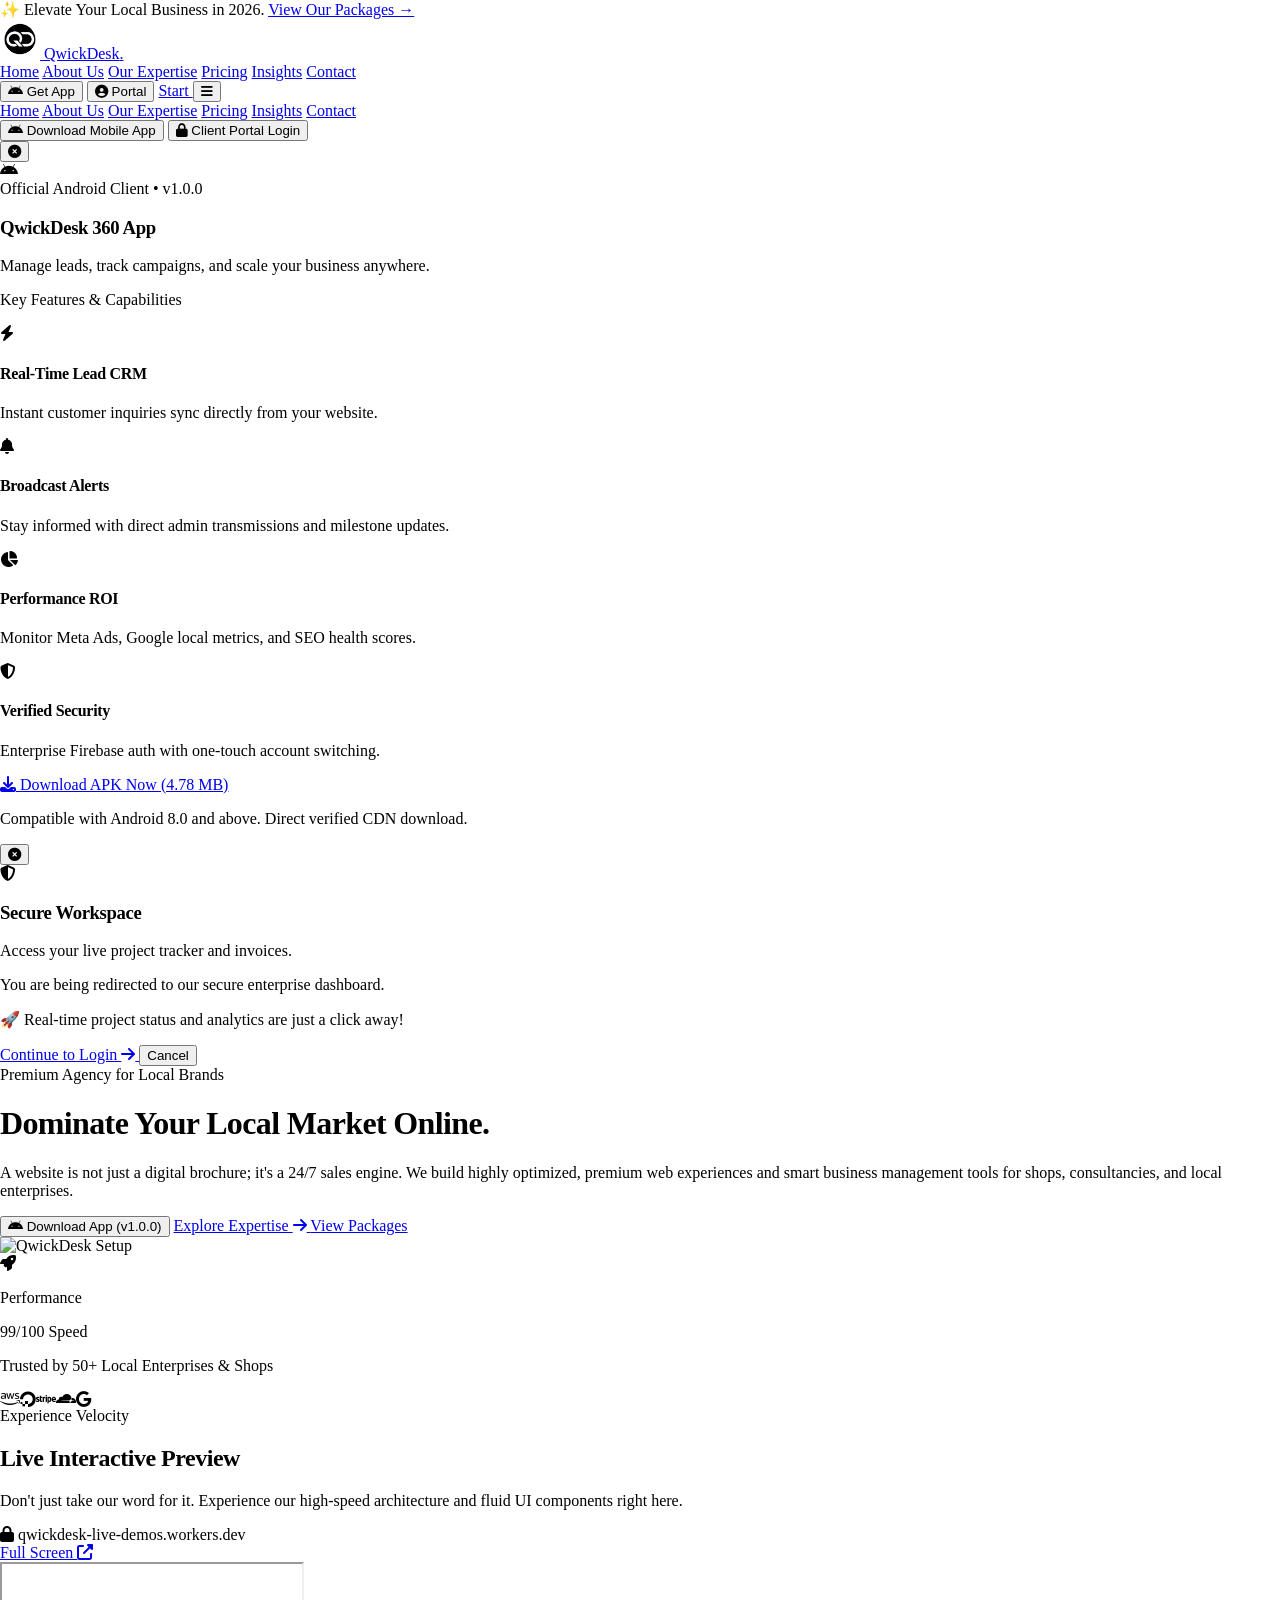
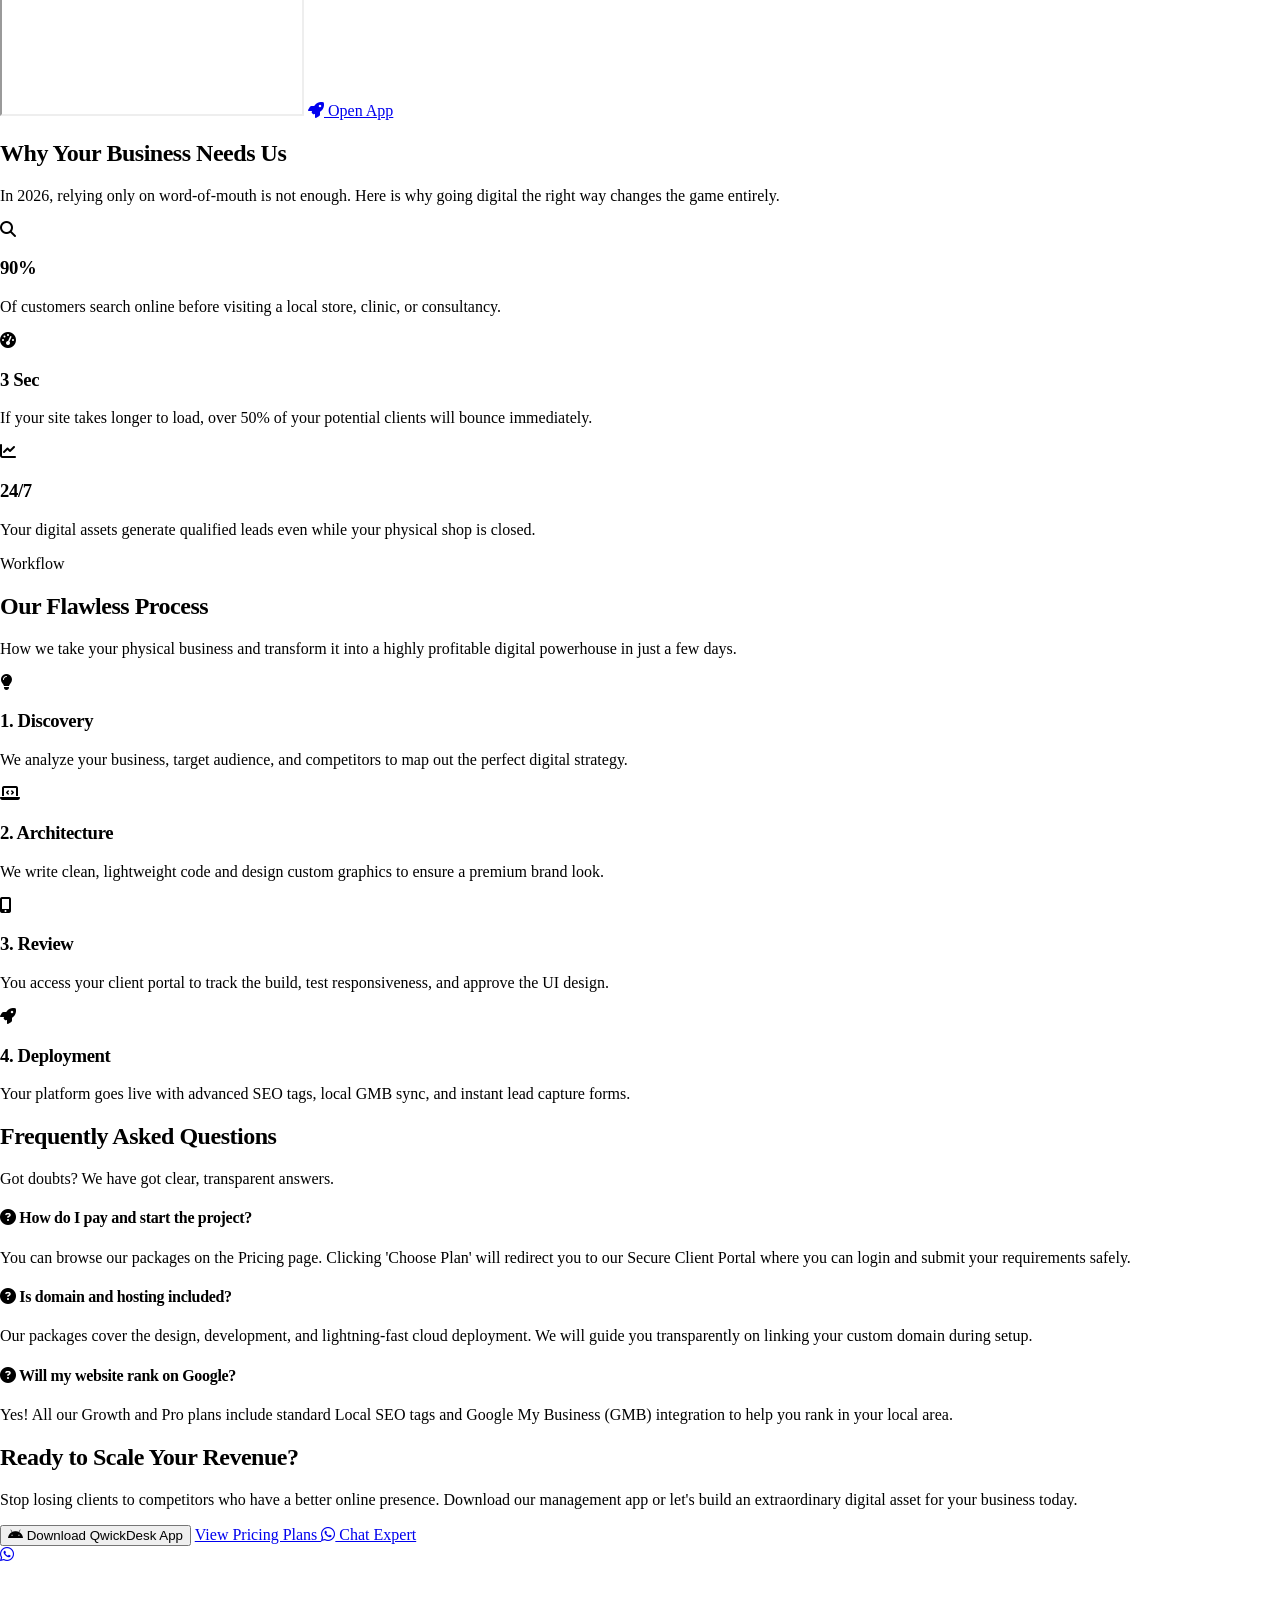
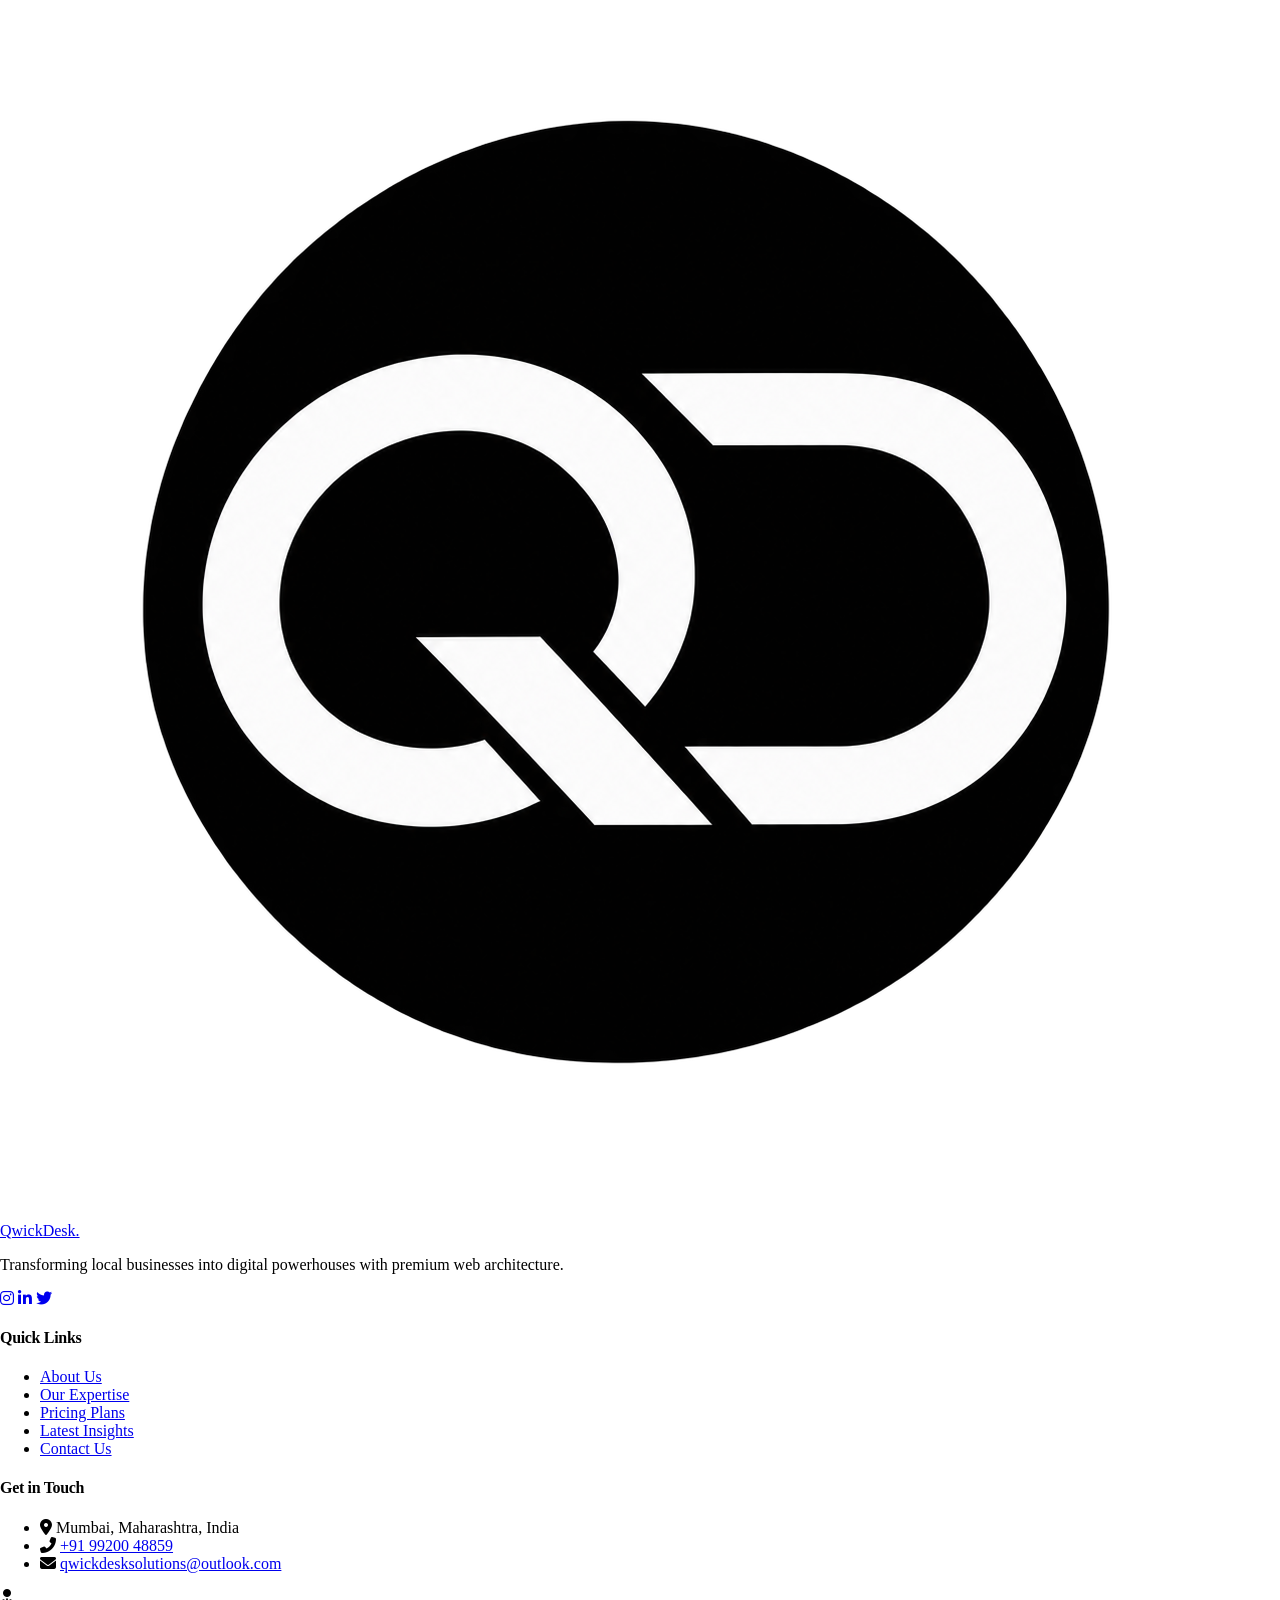
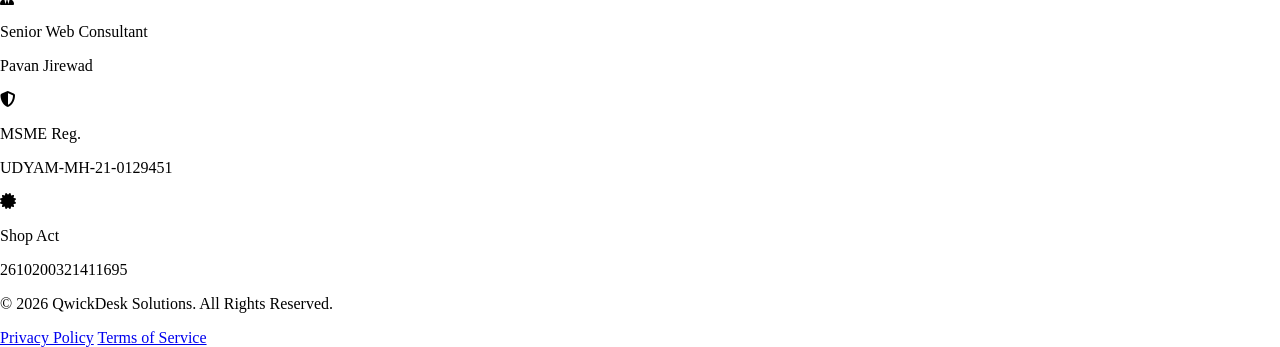
==== commit 6a2ea577: "Update index.html" ====
--- a/index.html
+++ b/index.html
@@ -3,10 +3,10 @@
 <head>
     <meta charset="UTF-8">
     <meta name="viewport" content="width=device-width, initial-scale=1.0, maximum-scale=1.0, user-scalable=no">
-    <title>QwickDesk Solutions | High-End Web Design Agency</title>
+    <title>QwickDesk Solutions | High-End Web Design Agency & Client Portal</title>
     
     <!-- SEO & Meta Tags -->
-    <meta name="description" content="QwickDesk Solutions - We build high-converting, lightning-fast premium websites for local businesses.">
+    <meta name="description" content="QwickDesk Solutions - We build high-converting, lightning-fast premium websites and business management apps for local enterprises.">
     <meta name="theme-color" content="#0f172a">
     
     <!-- Favicon -->
@@ -54,7 +54,7 @@
                 QwickDesk<span class="text-secondary">.</span>
             </a>
 
-            <!-- Desktop Menu (ABOUT US ADDED HERE) -->
+            <!-- Desktop Menu -->
             <div class="nav-menu hidden lg:flex items-center gap-8 font-semibold text-slate-600 text-sm">
                 <a href="index.html" class="active text-primary hover:text-primary-dark transition">Home</a>
                 <a href="about.html" class="hover:text-primary transition">About Us</a>
@@ -64,8 +64,15 @@
                 <a href="contact.html" class="hover:text-primary transition">Contact</a>
             </div>
 
-            <!-- Nav Actions & Portal Login -->
+            <!-- Nav Actions & App / Portal Buttons -->
             <div class="nav-actions flex items-center gap-2 sm:gap-3">
+                <!-- Direct APK Download Trigger Button -->
+                <button onclick="openAppModal()" class="flex items-center gap-1.5 bg-blue-50 hover:bg-blue-100 text-primary border border-blue-200 px-3 sm:px-4 py-2 rounded-full font-bold text-xs sm:text-sm transition shadow-sm active:scale-95">
+                    <i class="fab fa-android text-base text-emerald-600"></i>
+                    <span class="hidden sm:inline">Get App</span>
+                </button>
+
+                <!-- Client Portal Web Login -->
                 <button onclick="openLoginModal()" class="btn-portal flex items-center gap-1.5 bg-slate-100 hover:bg-slate-200 text-slate-800 px-3 sm:px-4 py-2 rounded-full font-bold text-xs sm:text-sm transition border border-slate-300 shadow-sm">
                     <i class="fas fa-user-circle text-primary text-sm sm:text-base"></i> <span class="hidden xs:inline">Portal</span>
                 </button>
@@ -81,7 +88,7 @@
         </div>
     </nav>
 
-    <!-- Mobile Menu Overlay (ABOUT US ADDED HERE) -->
+    <!-- Mobile Menu Overlay -->
     <div class="mobile-menu-overlay fixed inset-0 bg-primary-dark/95 backdrop-blur-md z-40 hidden flex-col items-center justify-center gap-6 text-white text-xl font-bold">
         <a href="index.html">Home</a>
         <a href="about.html">About Us</a>
@@ -89,9 +96,88 @@
         <a href="pricing.html">Pricing</a>
         <a href="blogs.html">Insights</a>
         <a href="contact.html">Contact</a>
-        <button onclick="openLoginModal()" class="mt-4 bg-secondary text-white px-8 py-3 rounded-full shadow-lg">
-            <i class="fas fa-lock"></i> Client Portal Login
-        </button>
+        
+        <div class="flex flex-col gap-3 mt-4 w-64 text-center">
+            <button onclick="openAppModal()" class="bg-gradient-to-r from-blue-600 to-indigo-600 text-white px-6 py-3 rounded-full shadow-lg text-base flex items-center justify-center gap-2">
+                <i class="fab fa-android text-emerald-300"></i> Download Mobile App
+            </button>
+            <button onclick="openLoginModal()" class="bg-secondary text-white px-6 py-3 rounded-full shadow-lg text-base flex items-center justify-center gap-2">
+                <i class="fas fa-lock"></i> Client Portal Login
+            </button>
+        </div>
+    </div>
+
+    <!-- ================= APP DOWNLOAD MODAL WITH FEATURES ================= -->
+    <div id="appModal" class="modal-overlay fixed inset-0 bg-slate-900/80 backdrop-blur-sm z-[110] hidden items-center justify-center p-4 opacity-0 transition-opacity duration-300">
+        <div class="modal-card bg-white w-full max-w-lg rounded-3xl shadow-2xl overflow-hidden transform scale-95 transition-transform duration-300 relative border border-slate-200">
+            <!-- Modal Header -->
+            <div class="bg-gradient-to-br from-primary-dark via-primary to-indigo-800 p-6 sm:p-7 text-center relative text-white">
+                <button onclick="closeAppModal()" class="absolute top-4 right-4 text-white/70 hover:text-white text-xl transition">
+                    <i class="fas fa-times-circle"></i>
+                </button>
+                <div class="w-16 h-16 bg-white/10 rounded-2xl flex items-center justify-center mx-auto mb-3 border border-white/20 shadow-inner">
+                    <i class="fab fa-android text-3xl text-emerald-400"></i>
+                </div>
+                <div class="inline-flex items-center gap-1.5 px-3 py-0.5 rounded-full bg-white/15 text-[11px] font-black uppercase tracking-wider mb-2 border border-white/20">
+                    Official Android Client • v1.0.0
+                </div>
+                <h3 class="text-2xl font-black">QwickDesk 360 App</h3>
+                <p class="text-blue-100 text-xs sm:text-sm mt-1">Manage leads, track campaigns, and scale your business anywhere.</p>
+            </div>
+
+            <!-- Modal Content & Features -->
+            <div class="p-6 sm:p-7 bg-white">
+                <p class="text-xs font-black uppercase text-slate-400 tracking-wider mb-3">Key Features & Capabilities</p>
+                
+                <div class="grid grid-cols-1 sm:grid-cols-2 gap-3 mb-6">
+                    <div class="flex items-start gap-2.5 p-3 rounded-2xl bg-slate-50 border border-slate-100">
+                        <i class="fas fa-bolt text-amber-500 mt-1 text-sm"></i>
+                        <div>
+                            <h4 class="text-xs font-black text-slate-900">Real-Time Lead CRM</h4>
+                            <p class="text-[11px] text-slate-500 mt-0.5">Instant customer inquiries sync directly from your website.</p>
+                        </div>
+                    </div>
+                    <div class="flex items-start gap-2.5 p-3 rounded-2xl bg-slate-50 border border-slate-100">
+                        <i class="fas fa-bell text-blue-500 mt-1 text-sm"></i>
+                        <div>
+                            <h4 class="text-xs font-black text-slate-900">Broadcast Alerts</h4>
+                            <p class="text-[11px] text-slate-500 mt-0.5">Stay informed with direct admin transmissions and milestone updates.</p>
+                        </div>
+                    </div>
+                    <div class="flex items-start gap-2.5 p-3 rounded-2xl bg-slate-50 border border-slate-100">
+                        <i class="fas fa-chart-pie text-emerald-500 mt-1 text-sm"></i>
+                        <div>
+                            <h4 class="text-xs font-black text-slate-900">Performance ROI</h4>
+                            <p class="text-[11px] text-slate-500 mt-0.5">Monitor Meta Ads, Google local metrics, and SEO health scores.</p>
+                        </div>
+                    </div>
+                    <div class="flex items-start gap-2.5 p-3 rounded-2xl bg-slate-50 border border-slate-100">
+                        <i class="fas fa-shield-alt text-indigo-500 mt-1 text-sm"></i>
+                        <div>
+                            <h4 class="text-xs font-black text-slate-900">Verified Security</h4>
+                            <p class="text-[11px] text-slate-500 mt-0.5">Enterprise Firebase auth with one-touch account switching.</p>
+                        </div>
+                    </div>
+                </div>
+
+                <!-- Download Action CTA -->
+                <div class="flex flex-col gap-2.5">
+                    <a 
+                        href="https://github.com/instadesksolutions-cmd/qwickdesk-portfolio/releases/download/v1.0.0/QwickDesk-360.apk" 
+                        target="_blank" 
+                        rel="noopener noreferrer" 
+                        class="bg-gradient-to-r from-blue-600 to-indigo-600 hover:from-blue-700 hover:to-indigo-700 text-white font-black py-3.5 px-6 rounded-2xl shadow-xl transition flex items-center justify-center gap-2.5 w-full text-sm active:scale-98"
+                    >
+                        <i class="fas fa-download"></i>
+                        <span>Download APK Now (4.78 MB)</span>
+                    </a>
+                    
+                    <p class="text-[11px] text-center text-slate-400 font-semibold">
+                        Compatible with Android 8.0 and above. Direct verified CDN download.
+                    </p>
+                </div>
+            </div>
+        </div>
     </div>
 
     <!-- Client Portal Login Popup Modal -->
@@ -112,7 +198,7 @@
                     You are being redirected to our secure enterprise dashboard.
                 </p>
                 <p class="text-primary font-bold mb-6 text-base tracking-wide">
-                    🚀 Aapke project ka live status, ab bas ek click door!
+                    🚀 Real-time project status and analytics are just a click away!
                 </p>
                 <div class="flex flex-col gap-3">
                     <a href="https://web.qwickdesksolutions.co.in/login.html" class="bg-primary hover:bg-primary-dark text-white font-bold py-3.5 rounded-xl shadow-lg transition flex items-center justify-center gap-2 w-full">
@@ -142,9 +228,13 @@
                         Dominate Your Local Market <span class="text-transparent bg-clip-text bg-gradient-to-r from-primary to-secondary">Online.</span>
                     </h1>
                     <p class="text-base sm:text-lg text-slate-600 mb-8 max-w-2xl mx-auto lg:mx-0 leading-relaxed">
-                        A website is not just a digital brochure; it's a 24/7 sales engine. We build highly optimized, premium web experiences for shops, consultancies, and local enterprises.
+                        A website is not just a digital brochure; it's a 24/7 sales engine. We build highly optimized, premium web experiences and smart business management tools for shops, consultancies, and local enterprises.
                     </p>
                     <div class="hero-buttons flex flex-col sm:flex-row gap-4 justify-center lg:justify-start">
+                        <!-- Direct Modal Trigger for App Download -->
+                        <button onclick="openAppModal()" class="bg-gradient-to-r from-blue-600 to-indigo-600 hover:from-blue-700 hover:to-indigo-700 text-white px-8 py-4 rounded-full font-black text-center transition shadow-xl shadow-blue-500/25 flex items-center justify-center gap-2.5 active:scale-95">
+                            <i class="fab fa-android text-xl text-emerald-300"></i> Download App (v1.0.0)
+                        </button>
                         <a href="services.html" class="bg-primary hover:bg-primary-dark text-white px-8 py-4 rounded-full font-bold text-center transition shadow-xl shadow-primary/30 flex items-center justify-center gap-2">
                             Explore Expertise <i class="fas fa-arrow-right"></i>
                         </a>
@@ -328,13 +418,16 @@
                 <div class="absolute bottom-0 right-0 w-80 h-80 border-4 border-white/10 rounded-full translate-x-1/3 translate-y-1/3"></div>
                 
                 <h2 class="text-3xl md:text-5xl font-black mb-6 relative z-10">Ready to Scale Your Revenue?</h2>
-                <p class="text-lg text-slate-200 mb-10 max-w-2xl mx-auto relative z-10">Stop losing clients to competitors who have a better online presence. Let's build an extraordinary digital asset for your business today.</p>
+                <p class="text-lg text-slate-200 mb-10 max-w-2xl mx-auto relative z-10">Stop losing clients to competitors who have a better online presence. Download our management app or let's build an extraordinary digital asset for your business today.</p>
                 
                 <div class="flex flex-col sm:flex-row justify-center gap-4 relative z-10">
-                    <a href="pricing.html" class="bg-white text-primary-dark hover:bg-slate-50 px-8 py-4 rounded-full font-black text-lg transition shadow-lg w-full sm:w-auto">
+                    <button onclick="openAppModal()" class="bg-white text-primary-dark hover:bg-slate-50 px-8 py-4 rounded-full font-black text-lg transition shadow-lg w-full sm:w-auto flex items-center justify-center gap-2">
+                        <i class="fab fa-android text-emerald-600"></i> Download QwickDesk App
+                    </button>
+                    <a href="pricing.html" class="bg-primary hover:bg-primary-dark text-white border-2 border-white/30 px-8 py-4 rounded-full font-bold text-lg transition shadow-lg w-full sm:w-auto">
                         View Pricing Plans
                     </a>
-                    <a href="https://wa.me/919920048859" target="_blank" class="bg-transparent border-2 border-white text-white hover:bg-white/10 px-8 py-4 rounded-full font-bold text-lg transition flex items-center justify-center gap-2 w-full sm:w-auto">
+                    <a href="https://wa.me/917304856074" target="_blank" class="bg-transparent border-2 border-white text-white hover:bg-white/10 px-8 py-4 rounded-full font-bold text-lg transition flex items-center justify-center gap-2 w-full sm:w-auto">
                         <i class="fab fa-whatsapp"></i> Chat Expert
                     </a>
                 </div>
@@ -343,7 +436,7 @@
     </section>
 
     <!-- Floating WhatsApp Button -->
-    <a href="https://wa.me/919920048859" target="_blank" class="fixed bottom-6 right-6 bg-[#25D366] text-white w-14 h-14 rounded-full flex items-center justify-center text-3xl shadow-2xl hover:scale-110 transition-transform z-50 animate-bounce-slow" aria-label="WhatsApp Us">
+    <a href="https://wa.me/917304856074" target="_blank" class="fixed bottom-6 right-6 bg-[#25D366] text-white w-14 h-14 rounded-full flex items-center justify-center text-3xl shadow-2xl hover:scale-110 transition-transform z-50 animate-bounce-slow" aria-label="WhatsApp Us">
         <i class="fab fa-whatsapp"></i>
     </a>
 
@@ -363,7 +456,7 @@
                     </div>
                 </div>
                 
-                <!-- Quick Links (ABOUT US ADDED HERE) -->
+                <!-- Quick Links -->
                 <div>
                     <h4 class="text-white font-bold mb-4 uppercase tracking-wider text-sm">Quick Links</h4>
                     <ul class="space-y-3 text-sm">
@@ -394,7 +487,7 @@
                 </div>
             </div>
             
-            <!-- Udyam & Shop Act Footer Badge (UPDATED WITH SHOP ACT) -->
+            <!-- Udyam & Shop Act Footer Badge -->
             <div class="bg-slate-800/40 border border-slate-700/50 rounded-2xl p-5 mb-8 flex flex-col lg:flex-row justify-between items-center gap-6 text-sm shadow-inner">
                 <div class="flex items-center gap-3 w-full lg:w-auto">
                     <div class="w-10 h-10 rounded-full bg-slate-900 flex items-center justify-center text-secondary shadow-sm shrink-0">
@@ -419,7 +512,7 @@
                             <p class="text-slate-300 font-semibold font-mono tracking-tight">UDYAM-MH-21-0129451</p>
                         </div>
                     </div>
-                    <!-- Shop Act License (ADDED HERE) -->
+                    <!-- Shop Act License -->
                     <div class="flex items-center gap-3">
                         <div class="w-10 h-10 rounded-full bg-slate-900 flex items-center justify-center text-secondary shadow-sm shrink-0">
                             <i class="fas fa-certificate"></i>
@@ -442,8 +535,9 @@
         </div>
     </footer>
 
-    <!-- Inline script for basic modal toggling -->
+    <!-- Inline scripts for App Modal & Login Modal -->
     <script>
+        // --- CLIENT PORTAL LOGIN MODAL ---
         function openLoginModal() {
             const modal = document.getElementById('loginModal');
             modal.classList.remove('hidden');
@@ -465,6 +559,29 @@
         document.getElementById('loginModal').addEventListener('click', function(e) {
             if (e.target === this) closeLoginModal();
         });
+
+        // --- QWICKDESK 360 APP DOWNLOAD MODAL ---
+        function openAppModal() {
+            const modal = document.getElementById('appModal');
+            modal.classList.remove('hidden');
+            setTimeout(() => {
+                modal.classList.remove('opacity-0');
+                modal.querySelector('.modal-card').classList.remove('scale-95');
+            }, 10);
+        }
+
+        function closeAppModal() {
+            const modal = document.getElementById('appModal');
+            modal.classList.add('opacity-0');
+            modal.querySelector('.modal-card').classList.add('scale-95');
+            setTimeout(() => {
+                modal.classList.add('hidden');
+            }, 300);
+        }
+
+        document.getElementById('appModal').addEventListener('click', function(e) {
+            if (e.target === this) closeAppModal();
+        });
     </script>
     
     <!-- External Scripts -->
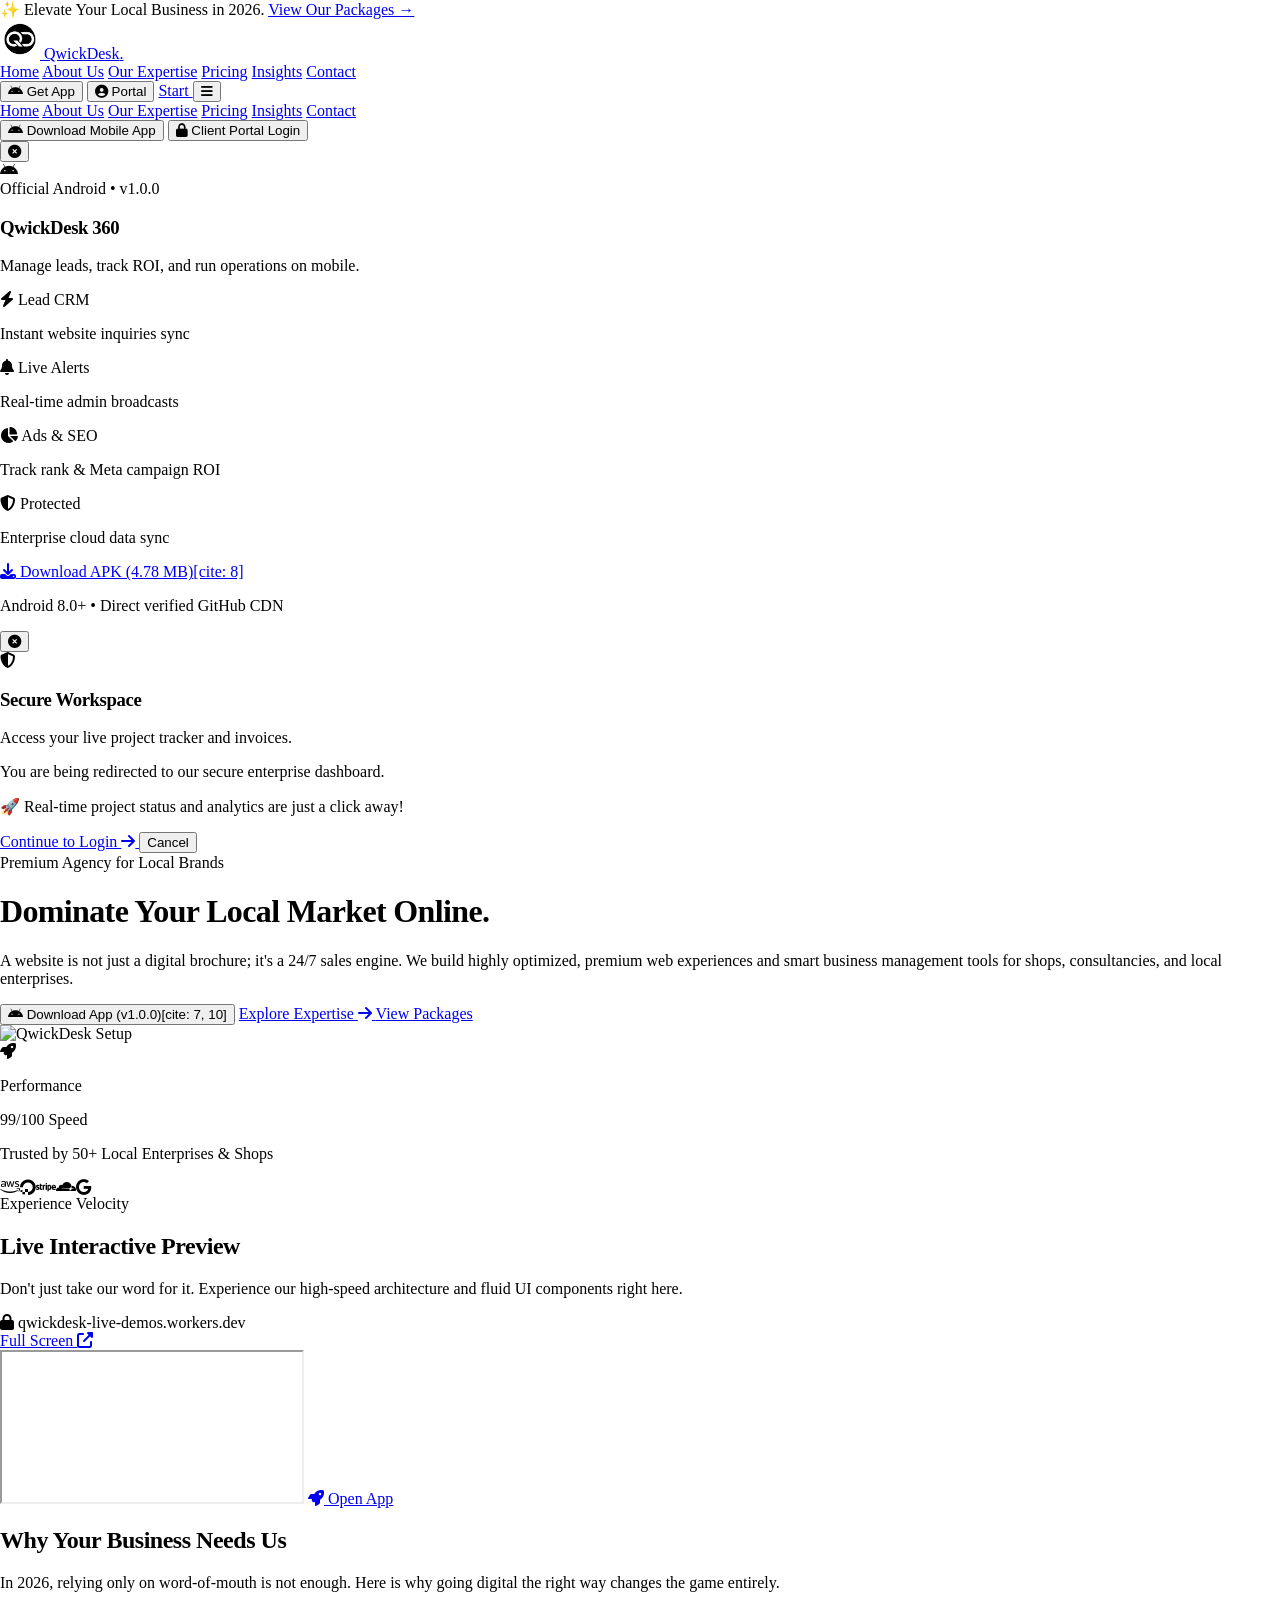
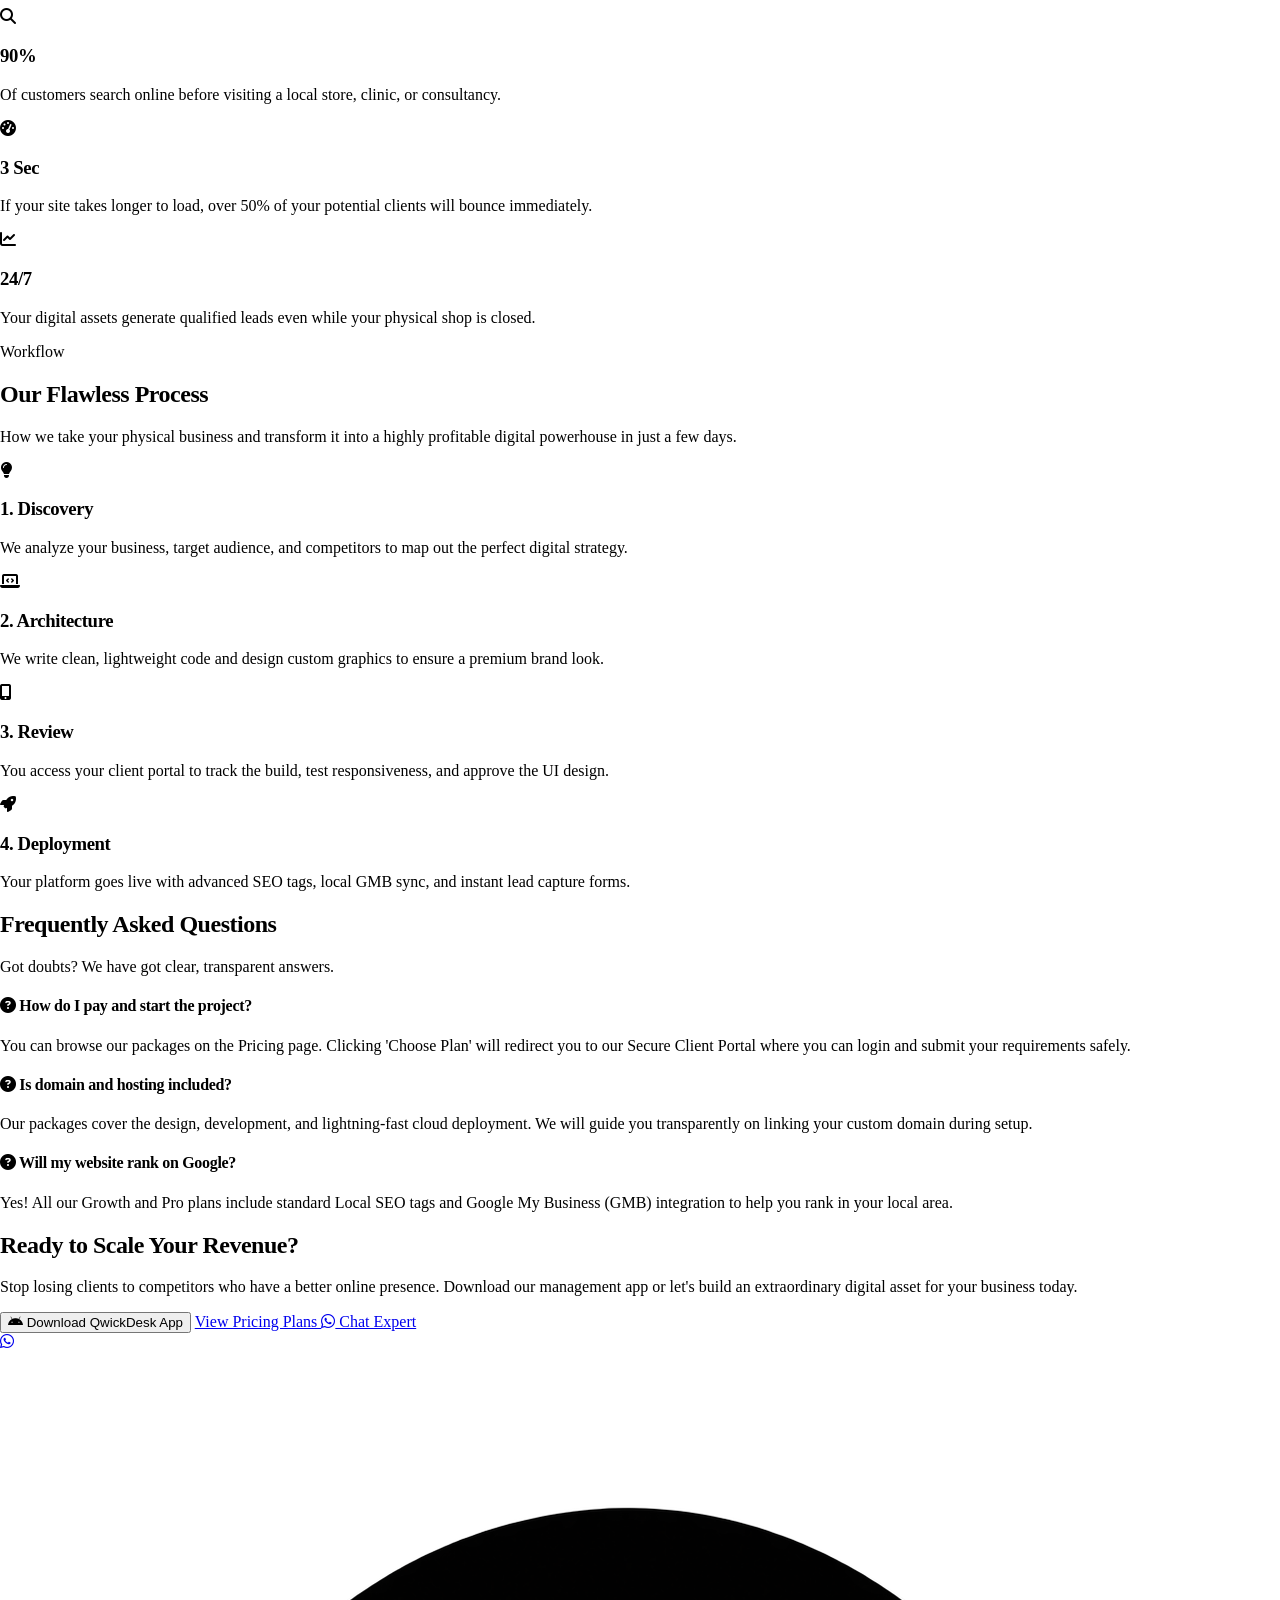
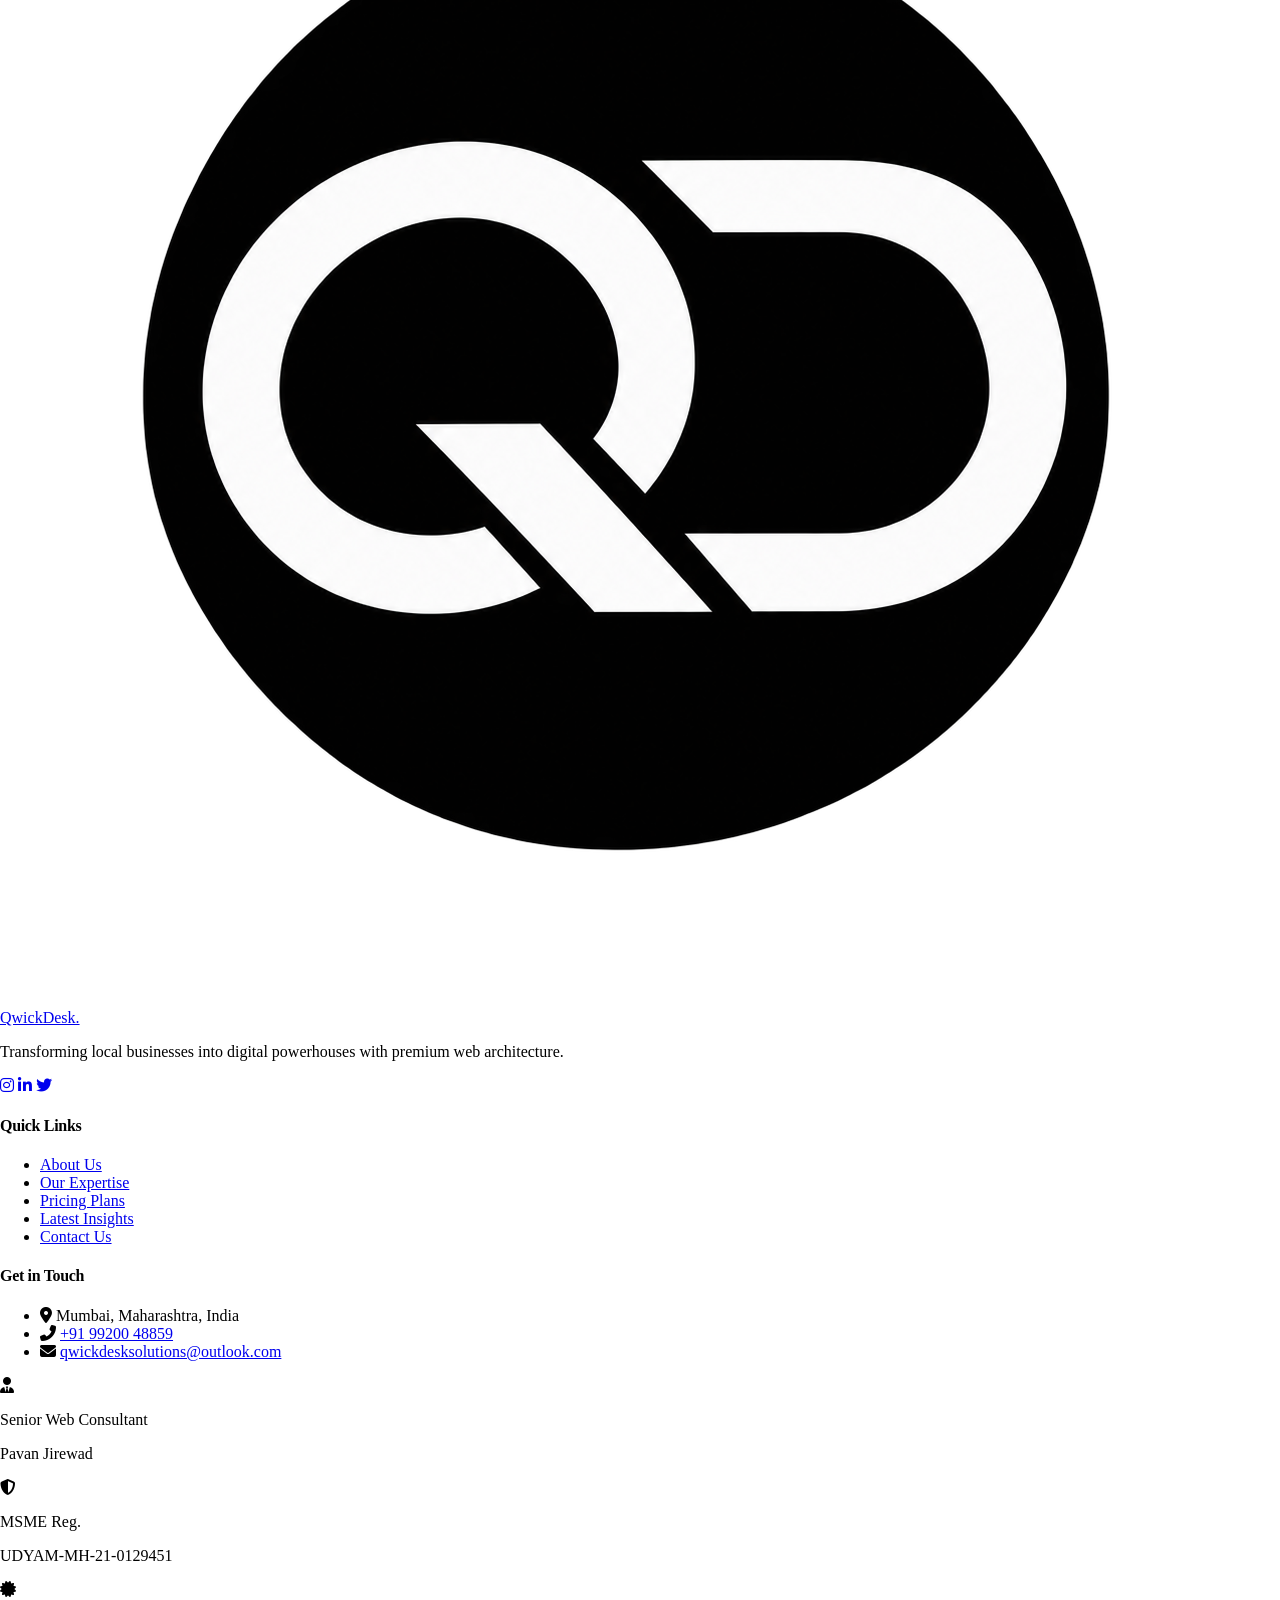
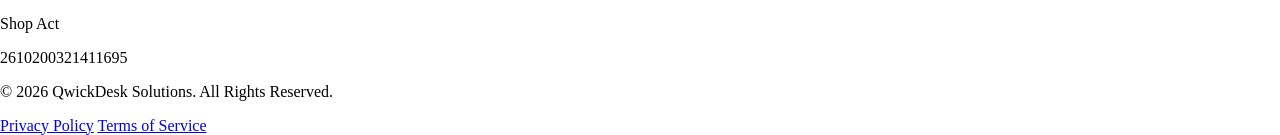
==== commit 4c517a23: "Update index.html" ====
--- a/index.html
+++ b/index.html
@@ -44,14 +44,14 @@
         ✨ Elevate Your Local Business in 2026. <a href="pricing.html" class="underline text-secondary hover:text-white transition">View Our Packages &rarr;</a>
     </div>
 
-    <!-- Navigation Bar -->
-    <nav class="navbar sticky top-0 z-50 bg-white/90 backdrop-blur-lg border-b border-slate-200 transition-all duration-300">
-        <div class="container mx-auto px-4 h-20 flex justify-between items-center max-w-7xl">
+    <!-- Navigation Bar (Fixed Mobile Spacing & No Overlap) -->
+    <nav class="navbar sticky top-0 z-50 bg-white/95 backdrop-blur-lg border-b border-slate-200 transition-all duration-300">
+        <div class="container mx-auto px-3 sm:px-4 h-16 sm:h-20 flex justify-between items-center max-w-7xl">
             
-            <!-- Custom Logo -->
-            <a href="index.html" class="logo flex items-center gap-2 text-xl sm:text-2xl font-black text-primary-dark">
-                <img src="logo.png" alt="QwickDesk Logo" class="h-8 sm:h-10 w-auto object-contain" style="max-height: 40px;">
-                QwickDesk<span class="text-secondary">.</span>
+            <!-- Custom Logo & Name -->
+            <a href="index.html" class="logo flex items-center gap-1.5 sm:gap-2 text-lg sm:text-2xl font-black text-primary-dark shrink-0">
+                <img src="logo.png" alt="QwickDesk Logo" class="h-7 sm:h-10 w-auto object-contain" style="max-height: 40px;">
+                <span>QwickDesk<span class="text-secondary">.</span></span>
             </a>
 
             <!-- Desktop Menu -->
@@ -64,24 +64,27 @@
                 <a href="contact.html" class="hover:text-primary transition">Contact</a>
             </div>
 
-            <!-- Nav Actions & App / Portal Buttons -->
-            <div class="nav-actions flex items-center gap-2 sm:gap-3">
-                <!-- Direct APK Download Trigger Button -->
-                <button onclick="openAppModal()" class="flex items-center gap-1.5 bg-blue-50 hover:bg-blue-100 text-primary border border-blue-200 px-3 sm:px-4 py-2 rounded-full font-bold text-xs sm:text-sm transition shadow-sm active:scale-95">
+            <!-- Nav Actions -->
+            <div class="nav-actions flex items-center gap-1.5 sm:gap-3 shrink-0">
+                <!-- App Button (Desktop & Tablet only - Mobile par Hero CTA already hai) -->
+                <button onclick="openAppModal()" class="hidden md:flex items-center gap-1.5 bg-blue-50 hover:bg-blue-100 text-primary border border-blue-200 px-3.5 py-2 rounded-full font-bold text-xs sm:text-sm transition shadow-sm active:scale-95">
                     <i class="fab fa-android text-base text-emerald-600"></i>
-                    <span class="hidden sm:inline">Get App</span>
+                    <span>Get App</span>
                 </button>
 
                 <!-- Client Portal Web Login -->
-                <button onclick="openLoginModal()" class="btn-portal flex items-center gap-1.5 bg-slate-100 hover:bg-slate-200 text-slate-800 px-3 sm:px-4 py-2 rounded-full font-bold text-xs sm:text-sm transition border border-slate-300 shadow-sm">
-                    <i class="fas fa-user-circle text-primary text-sm sm:text-base"></i> <span class="hidden xs:inline">Portal</span>
+                <button onclick="openLoginModal()" class="btn-portal flex items-center justify-center bg-slate-100 hover:bg-slate-200 text-slate-800 w-9 h-9 sm:w-auto sm:h-auto sm:px-4 sm:py-2 rounded-full font-bold text-xs sm:text-sm transition border border-slate-300 shadow-sm" title="Client Portal">
+                    <i class="fas fa-user-circle text-primary text-base"></i>
+                    <span class="hidden sm:inline ml-1.5">Portal</span>
                 </button>
                 
-                <a href="contact.html" class="btn-primary bg-primary hover:bg-primary-dark text-white px-4 sm:px-5 py-2 rounded-full font-bold text-xs sm:text-sm transition shadow-md shadow-primary/30">
+                <!-- Start Button -->
+                <a href="contact.html" class="btn-primary bg-primary hover:bg-primary-dark text-white px-3.5 sm:px-5 py-1.5 sm:py-2 rounded-full font-bold text-xs sm:text-sm transition shadow-md shadow-primary/30">
                     Start
                 </a>
 
-                <button class="hamburger lg:hidden text-xl text-primary-dark focus:outline-none ml-1" aria-label="Toggle Menu">
+                <!-- Mobile Hamburger Menu Button -->
+                <button class="hamburger lg:hidden text-lg text-primary-dark p-2 focus:outline-none" aria-label="Toggle Menu">
                     <i class="fas fa-bars"></i>
                 </button>
             </div>
@@ -107,73 +110,74 @@
         </div>
     </div>
 
-    <!-- ================= APP DOWNLOAD MODAL WITH FEATURES ================= -->
-    <div id="appModal" class="modal-overlay fixed inset-0 bg-slate-900/80 backdrop-blur-sm z-[110] hidden items-center justify-center p-4 opacity-0 transition-opacity duration-300">
-        <div class="modal-card bg-white w-full max-w-lg rounded-3xl shadow-2xl overflow-hidden transform scale-95 transition-transform duration-300 relative border border-slate-200">
+    <!-- ================= APP DOWNLOAD MODAL (COMPACT & ZERO-SCROLL) ================= -->
+    <div id="appModal" class="modal-overlay fixed inset-0 bg-slate-900/80 backdrop-blur-sm z-[110] hidden items-center justify-center p-3 sm:p-4 opacity-0 transition-opacity duration-300">
+        <div class="modal-card bg-white w-full max-w-sm rounded-3xl shadow-2xl overflow-hidden transform scale-95 transition-transform duration-300 relative border border-slate-200">
             <!-- Modal Header -->
-            <div class="bg-gradient-to-br from-primary-dark via-primary to-indigo-800 p-6 sm:p-7 text-center relative text-white">
-                <button onclick="closeAppModal()" class="absolute top-4 right-4 text-white/70 hover:text-white text-xl transition">
+            <div class="bg-gradient-to-br from-primary-dark via-primary to-indigo-800 p-4 sm:p-5 text-center relative text-white">
+                <button onclick="closeAppModal()" class="absolute top-3.5 right-3.5 text-white/70 hover:text-white text-lg transition">
                     <i class="fas fa-times-circle"></i>
                 </button>
-                <div class="w-16 h-16 bg-white/10 rounded-2xl flex items-center justify-center mx-auto mb-3 border border-white/20 shadow-inner">
-                    <i class="fab fa-android text-3xl text-emerald-400"></i>
-                </div>
-                <div class="inline-flex items-center gap-1.5 px-3 py-0.5 rounded-full bg-white/15 text-[11px] font-black uppercase tracking-wider mb-2 border border-white/20">
-                    Official Android Client • v1.0.0
-                </div>
-                <h3 class="text-2xl font-black">QwickDesk 360 App</h3>
-                <p class="text-blue-100 text-xs sm:text-sm mt-1">Manage leads, track campaigns, and scale your business anywhere.</p>
-            </div>
-
-            <!-- Modal Content & Features -->
-            <div class="p-6 sm:p-7 bg-white">
-                <p class="text-xs font-black uppercase text-slate-400 tracking-wider mb-3">Key Features & Capabilities</p>
-                
-                <div class="grid grid-cols-1 sm:grid-cols-2 gap-3 mb-6">
-                    <div class="flex items-start gap-2.5 p-3 rounded-2xl bg-slate-50 border border-slate-100">
-                        <i class="fas fa-bolt text-amber-500 mt-1 text-sm"></i>
-                        <div>
-                            <h4 class="text-xs font-black text-slate-900">Real-Time Lead CRM</h4>
-                            <p class="text-[11px] text-slate-500 mt-0.5">Instant customer inquiries sync directly from your website.</p>
-                        </div>
-                    </div>
-                    <div class="flex items-start gap-2.5 p-3 rounded-2xl bg-slate-50 border border-slate-100">
-                        <i class="fas fa-bell text-blue-500 mt-1 text-sm"></i>
-                        <div>
-                            <h4 class="text-xs font-black text-slate-900">Broadcast Alerts</h4>
-                            <p class="text-[11px] text-slate-500 mt-0.5">Stay informed with direct admin transmissions and milestone updates.</p>
-                        </div>
-                    </div>
-                    <div class="flex items-start gap-2.5 p-3 rounded-2xl bg-slate-50 border border-slate-100">
-                        <i class="fas fa-chart-pie text-emerald-500 mt-1 text-sm"></i>
-                        <div>
-                            <h4 class="text-xs font-black text-slate-900">Performance ROI</h4>
-                            <p class="text-[11px] text-slate-500 mt-0.5">Monitor Meta Ads, Google local metrics, and SEO health scores.</p>
-                        </div>
-                    </div>
-                    <div class="flex items-start gap-2.5 p-3 rounded-2xl bg-slate-50 border border-slate-100">
-                        <i class="fas fa-shield-alt text-indigo-500 mt-1 text-sm"></i>
-                        <div>
-                            <h4 class="text-xs font-black text-slate-900">Verified Security</h4>
-                            <p class="text-[11px] text-slate-500 mt-0.5">Enterprise Firebase auth with one-touch account switching.</p>
-                        </div>
-                    </div>
-                </div>
-
-                <!-- Download Action CTA -->
-                <div class="flex flex-col gap-2.5">
+                <div class="w-11 h-11 bg-white/10 rounded-xl flex items-center justify-center mx-auto mb-2 border border-white/20 shadow-inner">
+                    <i class="fab fa-android text-2xl text-emerald-400"></i>
+                </div>
+                <div class="inline-flex items-center gap-1 px-2.5 py-0.5 rounded-full bg-white/15 text-[10px] font-black uppercase tracking-wider mb-1 border border-white/20">
+                    Official Android • v1.0.0
+                </div>
+                <h3 class="text-lg sm:text-xl font-black">QwickDesk 360</h3>
+                <p class="text-blue-100 text-[11px] mt-0.5">Manage leads, track ROI, and run operations on mobile.</p>
+            </div>
+
+            <!-- Compact Feature Grid -->
+            <div class="p-4 sm:p-5 bg-white">
+                <div class="grid grid-cols-2 gap-2 mb-4">
+                    <div class="p-2.5 rounded-xl bg-slate-50 border border-slate-100">
+                        <div class="flex items-center gap-1.5 text-slate-900 font-black text-[11px]">
+                            <i class="fas fa-bolt text-amber-500 text-xs"></i>
+                            <span>Lead CRM</span>
+                        </div>
+                        <p class="text-[10px] text-slate-500 mt-0.5 leading-tight">Instant website inquiries sync</p>
+                    </div>
+
+                    <div class="p-2.5 rounded-xl bg-slate-50 border border-slate-100">
+                        <div class="flex items-center gap-1.5 text-slate-900 font-black text-[11px]">
+                            <i class="fas fa-bell text-blue-500 text-xs"></i>
+                            <span>Live Alerts</span>
+                        </div>
+                        <p class="text-[10px] text-slate-500 mt-0.5 leading-tight">Real-time admin broadcasts</p>
+                    </div>
+
+                    <div class="p-2.5 rounded-xl bg-slate-50 border border-slate-100">
+                        <div class="flex items-center gap-1.5 text-slate-900 font-black text-[11px]">
+                            <i class="fas fa-chart-pie text-emerald-500 text-xs"></i>
+                            <span>Ads & SEO</span>
+                        </div>
+                        <p class="text-[10px] text-slate-500 mt-0.5 leading-tight">Track rank & Meta campaign ROI</p>
+                    </div>
+
+                    <div class="p-2.5 rounded-xl bg-slate-50 border border-slate-100">
+                        <div class="flex items-center gap-1.5 text-slate-900 font-black text-[11px]">
+                            <i class="fas fa-shield-alt text-indigo-500 text-xs"></i>
+                            <span>Protected</span>
+                        </div>
+                        <p class="text-[10px] text-slate-500 mt-0.5 leading-tight">Enterprise cloud data sync</p>
+                    </div>
+                </div>
+
+                <!-- Instant Download Action CTA (Zero Scroll Needed) -->
+                <div class="space-y-2">
                     <a 
-                        href="https://github.com/instadesksolutions-cmd/qwickdesk-portfolio/releases/download/v1.0.0/QwickDesk-360.apk" 
+                        href="https://github.com/instadesksolutions-cmd/qwickdesk-portfolio/releases/download/v1.0.0/QwickDesk-360.apk"
                         target="_blank" 
                         rel="noopener noreferrer" 
-                        class="bg-gradient-to-r from-blue-600 to-indigo-600 hover:from-blue-700 hover:to-indigo-700 text-white font-black py-3.5 px-6 rounded-2xl shadow-xl transition flex items-center justify-center gap-2.5 w-full text-sm active:scale-98"
+                        class="bg-gradient-to-r from-blue-600 to-indigo-600 hover:from-blue-700 hover:to-indigo-700 text-white font-black py-3 px-5 rounded-xl shadow-lg transition flex items-center justify-center gap-2 w-full text-xs active:scale-95"
                     >
                         <i class="fas fa-download"></i>
-                        <span>Download APK Now (4.78 MB)</span>
+                        <span>Download APK (4.78 MB)</span>[cite: 8]
                     </a>
                     
-                    <p class="text-[11px] text-center text-slate-400 font-semibold">
-                        Compatible with Android 8.0 and above. Direct verified CDN download.
+                    <p class="text-[10px] text-center text-slate-400 font-semibold">
+                        Android 8.0+ • Direct verified GitHub CDN
                     </p>
                 </div>
             </div>
@@ -233,7 +237,7 @@
                     <div class="hero-buttons flex flex-col sm:flex-row gap-4 justify-center lg:justify-start">
                         <!-- Direct Modal Trigger for App Download -->
                         <button onclick="openAppModal()" class="bg-gradient-to-r from-blue-600 to-indigo-600 hover:from-blue-700 hover:to-indigo-700 text-white px-8 py-4 rounded-full font-black text-center transition shadow-xl shadow-blue-500/25 flex items-center justify-center gap-2.5 active:scale-95">
-                            <i class="fab fa-android text-xl text-emerald-300"></i> Download App (v1.0.0)
+                            <i class="fab fa-android text-xl text-emerald-300"></i> Download App (v1.0.0)[cite: 7, 10]
                         </button>
                         <a href="services.html" class="bg-primary hover:bg-primary-dark text-white px-8 py-4 rounded-full font-bold text-center transition shadow-xl shadow-primary/30 flex items-center justify-center gap-2">
                             Explore Expertise <i class="fas fa-arrow-right"></i>
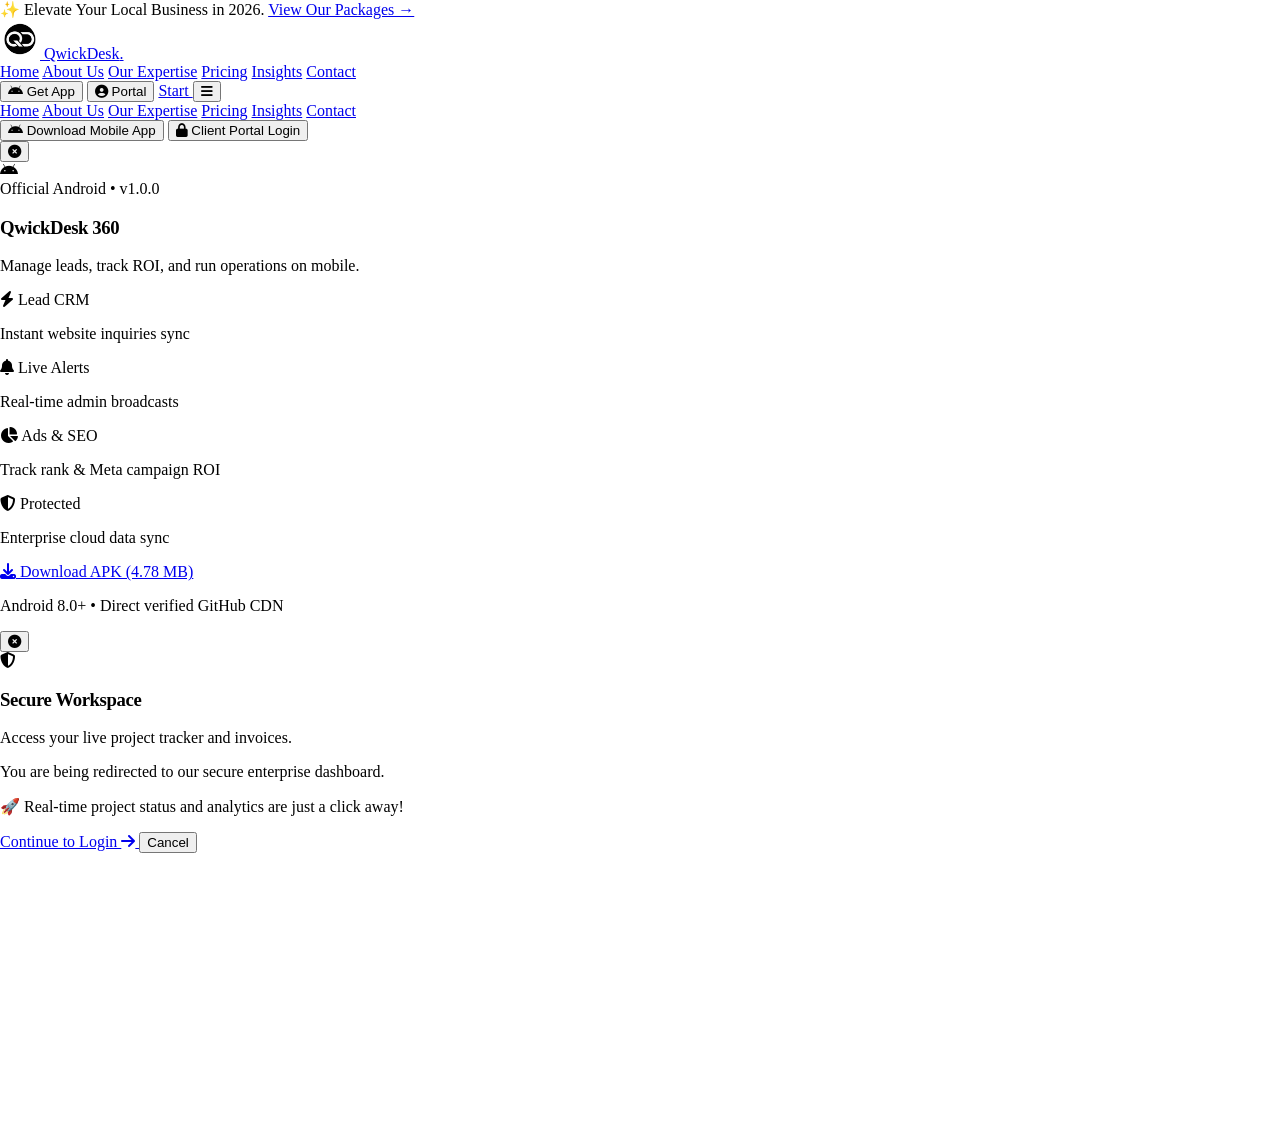
==== commit fa802514: "Update index.html" ====
--- a/index.html
+++ b/index.html
@@ -173,7 +173,7 @@
                         class="bg-gradient-to-r from-blue-600 to-indigo-600 hover:from-blue-700 hover:to-indigo-700 text-white font-black py-3 px-5 rounded-xl shadow-lg transition flex items-center justify-center gap-2 w-full text-xs active:scale-95"
                     >
                         <i class="fas fa-download"></i>
-                        <span>Download APK (4.78 MB)</span>[cite: 8]
+                        <span>Download APK (4.78 MB)</span>
                     </a>
                     
                     <p class="text-[10px] text-center text-slate-400 font-semibold">
@@ -237,7 +237,7 @@
                     <div class="hero-buttons flex flex-col sm:flex-row gap-4 justify-center lg:justify-start">
                         <!-- Direct Modal Trigger for App Download -->
                         <button onclick="openAppModal()" class="bg-gradient-to-r from-blue-600 to-indigo-600 hover:from-blue-700 hover:to-indigo-700 text-white px-8 py-4 rounded-full font-black text-center transition shadow-xl shadow-blue-500/25 flex items-center justify-center gap-2.5 active:scale-95">
-                            <i class="fab fa-android text-xl text-emerald-300"></i> Download App (v1.0.0)[cite: 7, 10]
+                            <i class="fab fa-android text-xl text-emerald-300"></i> Download App (v1.0.0)
                         </button>
                         <a href="services.html" class="bg-primary hover:bg-primary-dark text-white px-8 py-4 rounded-full font-bold text-center transition shadow-xl shadow-primary/30 flex items-center justify-center gap-2">
                             Explore Expertise <i class="fas fa-arrow-right"></i>
@@ -268,327 +268,4 @@
 
     <!-- Trusted By / Marquee Section -->
     <section class="py-10 border-y border-slate-200 bg-white overflow-hidden">
-        <div class="container mx-auto px-5 text-center mb-6">
-            <p class="text-sm font-bold text-slate-400 uppercase tracking-widest">Trusted by 50+ Local Enterprises & Shops</p>
-        </div>
-        <div class="marquee-container flex gap-12 opacity-50 justify-center flex-wrap px-5">
-            <i class="fab fa-aws text-4xl text-slate-400"></i>
-            <i class="fab fa-digital-ocean text-4xl text-slate-400"></i>
-            <i class="fab fa-stripe text-4xl text-slate-400"></i>
-            <i class="fab fa-cloudflare text-4xl text-slate-400"></i>
-            <i class="fab fa-google text-4xl text-slate-400"></i>
-        </div>
-    </section>
-
-    <!-- Interactive Live Preview Section -->
-    <section class="demo-preview-section py-20 lg:py-32 bg-slate-50 relative">
-        <div class="container mx-auto px-5 max-w-5xl text-center">
-            <div class="section-title mb-12 reveal-fade-up">
-                <span class="text-secondary font-bold tracking-widest uppercase text-sm">Experience Velocity</span>
-                <h2 class="text-3xl md:text-5xl font-black text-primary-dark mt-2 mb-4">Live Interactive Preview</h2>
-                <p class="text-slate-600 text-lg max-w-2xl mx-auto">Don't just take our word for it. Experience our high-speed architecture and fluid UI components right here.</p>
-            </div>
-            
-            <div class="demo-widget-card bg-white rounded-3xl shadow-2xl overflow-hidden border border-slate-200 reveal-zoom-in">
-                <div class="bg-slate-100 px-4 py-3 flex items-center justify-between border-b border-slate-200">
-                    <div class="flex gap-2">
-                        <div class="w-3 h-3 rounded-full bg-red-400"></div>
-                        <div class="w-3 h-3 rounded-full bg-amber-400"></div>
-                        <div class="w-3 h-3 rounded-full bg-green-400"></div>
-                    </div>
-                    <div class="bg-white px-4 py-1 rounded-md text-xs font-mono text-slate-500 border border-slate-200 flex items-center gap-2 truncate max-w-[200px] sm:max-w-xs">
-                        <i class="fas fa-lock text-green-500"></i> qwickdesk-live-demos.workers.dev
-                    </div>
-                    <div>
-                        <a href="https://qwickdesk-live-demos.instadesksolutions.workers.dev" target="_blank" class="text-primary hover:text-primary-dark text-sm font-bold transition hidden sm:block">
-                            Full Screen <i class="fas fa-external-link-alt ml-1"></i>
-                        </a>
-                    </div>
-                </div>
-                <div class="relative w-full h-[350px] sm:h-[450px] bg-slate-900">
-                    <iframe src="https://qwickdesk-live-demos.instadesksolutions.workers.dev" title="QwickDesk Live Demo" class="w-full h-full border-none"></iframe>
-                    <a href="https://qwickdesk-live-demos.instadesksolutions.workers.dev" target="_blank" class="absolute bottom-6 right-6 bg-primary text-white px-6 py-3 rounded-full font-bold shadow-xl hover:scale-105 transition-transform flex items-center gap-2 text-sm sm:hidden">
-                        <i class="fas fa-rocket"></i> Open App
-                    </a>
-                </div>
-            </div>
-        </div>
-    </section>
-
-    <!-- Why Digital / Stats Section -->
-    <section class="knowledge-section py-20 lg:py-32 bg-primary-dark text-white relative overflow-hidden">
-        <div class="container mx-auto px-5 max-w-7xl relative z-10">
-            <div class="text-center mb-16 reveal-fade-up">
-                <h2 class="text-3xl md:text-5xl font-black mb-4">Why Your Business Needs Us</h2>
-                <p class="text-slate-300 text-lg max-w-2xl mx-auto">In 2026, relying only on word-of-mouth is not enough. Here is why going digital the right way changes the game entirely.</p>
-            </div>
-            
-            <div class="grid grid-cols-1 md:grid-cols-3 gap-8 text-center">
-                <div class="stat-box p-8 rounded-3xl bg-white/5 border border-white/10 backdrop-blur-sm reveal-fade-up delay-100">
-                    <i class="fas fa-search text-4xl text-secondary mb-6 block"></i>
-                    <h3 class="text-5xl font-black mb-3">90%</h3>
-                    <p class="text-slate-300">Of customers search online before visiting a local store, clinic, or consultancy.</p>
-                </div>
-                <div class="stat-box p-8 rounded-3xl bg-white/5 border border-white/10 backdrop-blur-sm reveal-fade-up delay-200">
-                    <i class="fas fa-tachometer-alt text-4xl text-secondary mb-6 block"></i>
-                    <h3 class="text-5xl font-black mb-3">3 Sec</h3>
-                    <p class="text-slate-300">If your site takes longer to load, over 50% of your potential clients will bounce immediately.</p>
-                </div>
-                <div class="stat-box p-8 rounded-3xl bg-white/5 border border-white/10 backdrop-blur-sm reveal-fade-up delay-300">
-                    <i class="fas fa-chart-line text-4xl text-secondary mb-6 block"></i>
-                    <h3 class="text-5xl font-black mb-3">24/7</h3>
-                    <p class="text-slate-300">Your digital assets generate qualified leads even while your physical shop is closed.</p>
-                </div>
-            </div>
-        </div>
-    </section>
-
-    <!-- Our Process Section -->
-    <section class="process-section py-20 lg:py-32 bg-white">
-        <div class="container mx-auto px-5 max-w-7xl">
-            <div class="text-center mb-16 reveal-fade-up">
-                <span class="text-secondary font-bold tracking-widest uppercase text-sm">Workflow</span>
-                <h2 class="text-3xl md:text-5xl font-black text-primary-dark mt-2 mb-4">Our Flawless Process</h2>
-                <p class="text-slate-600 text-lg max-w-2xl mx-auto">How we take your physical business and transform it into a highly profitable digital powerhouse in just a few days.</p>
-            </div>
-            
-            <div class="grid grid-cols-1 md:grid-cols-2 lg:grid-cols-4 gap-6">
-                <!-- Step 1 -->
-                <div class="process-card text-center p-8 rounded-3xl bg-slate-50 border border-slate-100 hover:shadow-xl hover:-translate-y-2 transition duration-300 reveal-fade-up">
-                    <div class="w-16 h-16 mx-auto bg-white rounded-full flex items-center justify-center text-2xl text-primary shadow-sm mb-6 border border-slate-200">
-                        <i class="fas fa-lightbulb"></i>
-                    </div>
-                    <h3 class="text-xl font-black text-primary-dark mb-3">1. Discovery</h3>
-                    <p class="text-slate-600 text-sm leading-relaxed">We analyze your business, target audience, and competitors to map out the perfect digital strategy.</p>
-                </div>
-                <!-- Step 2 -->
-                <div class="process-card text-center p-8 rounded-3xl bg-slate-50 border border-slate-100 hover:shadow-xl hover:-translate-y-2 transition duration-300 reveal-fade-up delay-100">
-                    <div class="w-16 h-16 mx-auto bg-white rounded-full flex items-center justify-center text-2xl text-primary shadow-sm mb-6 border border-slate-200">
-                        <i class="fas fa-laptop-code"></i>
-                    </div>
-                    <h3 class="text-xl font-black text-primary-dark mb-3">2. Architecture</h3>
-                    <p class="text-slate-600 text-sm leading-relaxed">We write clean, lightweight code and design custom graphics to ensure a premium brand look.</p>
-                </div>
-                <!-- Step 3 -->
-                <div class="process-card text-center p-8 rounded-3xl bg-slate-50 border border-slate-100 hover:shadow-xl hover:-translate-y-2 transition duration-300 reveal-fade-up delay-200">
-                    <div class="w-16 h-16 mx-auto bg-white rounded-full flex items-center justify-center text-2xl text-primary shadow-sm mb-6 border border-slate-200">
-                        <i class="fas fa-mobile-alt"></i>
-                    </div>
-                    <h3 class="text-xl font-black text-primary-dark mb-3">3. Review</h3>
-                    <p class="text-slate-600 text-sm leading-relaxed">You access your client portal to track the build, test responsiveness, and approve the UI design.</p>
-                </div>
-                <!-- Step 4 -->
-                <div class="process-card text-center p-8 rounded-3xl bg-slate-50 border border-slate-100 hover:shadow-xl hover:-translate-y-2 transition duration-300 reveal-fade-up delay-300">
-                    <div class="w-16 h-16 mx-auto bg-white rounded-full flex items-center justify-center text-2xl text-primary shadow-sm mb-6 border border-slate-200">
-                        <i class="fas fa-rocket"></i>
-                    </div>
-                    <h3 class="text-xl font-black text-primary-dark mb-3">4. Deployment</h3>
-                    <p class="text-slate-600 text-sm leading-relaxed">Your platform goes live with advanced SEO tags, local GMB sync, and instant lead capture forms.</p>
-                </div>
-            </div>
-        </div>
-    </section>
-
-    <!-- FAQ Section -->
-    <section class="faq-section py-20 bg-slate-50 border-t border-slate-200">
-        <div class="container mx-auto px-5 max-w-4xl">
-            <div class="text-center mb-12 reveal-fade-up">
-                <h2 class="text-3xl font-black text-primary-dark mb-4">Frequently Asked Questions</h2>
-                <p class="text-slate-600">Got doubts? We have got clear, transparent answers.</p>
-            </div>
-            
-            <div class="space-y-4">
-                <div class="bg-white rounded-2xl border border-slate-200 p-6 shadow-sm reveal-fade-up">
-                    <h4 class="text-lg font-bold text-primary-dark mb-2 flex items-center gap-2"><i class="fas fa-question-circle text-secondary"></i> How do I pay and start the project?</h4>
-                    <p class="text-slate-600 text-sm leading-relaxed">You can browse our packages on the Pricing page. Clicking 'Choose Plan' will redirect you to our Secure Client Portal where you can login and submit your requirements safely.</p>
-                </div>
-                <div class="bg-white rounded-2xl border border-slate-200 p-6 shadow-sm reveal-fade-up delay-100">
-                    <h4 class="text-lg font-bold text-primary-dark mb-2 flex items-center gap-2"><i class="fas fa-question-circle text-secondary"></i> Is domain and hosting included?</h4>
-                    <p class="text-slate-600 text-sm leading-relaxed">Our packages cover the design, development, and lightning-fast cloud deployment. We will guide you transparently on linking your custom domain during setup.</p>
-                </div>
-                <div class="bg-white rounded-2xl border border-slate-200 p-6 shadow-sm reveal-fade-up delay-200">
-                    <h4 class="text-lg font-bold text-primary-dark mb-2 flex items-center gap-2"><i class="fas fa-question-circle text-secondary"></i> Will my website rank on Google?</h4>
-                    <p class="text-slate-600 text-sm leading-relaxed">Yes! All our Growth and Pro plans include standard Local SEO tags and Google My Business (GMB) integration to help you rank in your local area.</p>
-                </div>
-            </div>
-        </div>
-    </section>
-
-    <!-- Big CTA Banner -->
-    <section class="py-20 bg-white">
-        <div class="container mx-auto px-5 max-w-6xl">
-            <div class="bg-gradient-to-br from-primary to-primary-dark rounded-[3rem] p-10 md:p-16 text-center text-white shadow-2xl relative overflow-hidden reveal-zoom-in">
-                <div class="absolute top-0 left-0 w-64 h-64 border-4 border-white/10 rounded-full -translate-x-1/2 -translate-y-1/2"></div>
-                <div class="absolute bottom-0 right-0 w-80 h-80 border-4 border-white/10 rounded-full translate-x-1/3 translate-y-1/3"></div>
-                
-                <h2 class="text-3xl md:text-5xl font-black mb-6 relative z-10">Ready to Scale Your Revenue?</h2>
-                <p class="text-lg text-slate-200 mb-10 max-w-2xl mx-auto relative z-10">Stop losing clients to competitors who have a better online presence. Download our management app or let's build an extraordinary digital asset for your business today.</p>
-                
-                <div class="flex flex-col sm:flex-row justify-center gap-4 relative z-10">
-                    <button onclick="openAppModal()" class="bg-white text-primary-dark hover:bg-slate-50 px-8 py-4 rounded-full font-black text-lg transition shadow-lg w-full sm:w-auto flex items-center justify-center gap-2">
-                        <i class="fab fa-android text-emerald-600"></i> Download QwickDesk App
-                    </button>
-                    <a href="pricing.html" class="bg-primary hover:bg-primary-dark text-white border-2 border-white/30 px-8 py-4 rounded-full font-bold text-lg transition shadow-lg w-full sm:w-auto">
-                        View Pricing Plans
-                    </a>
-                    <a href="https://wa.me/917304856074" target="_blank" class="bg-transparent border-2 border-white text-white hover:bg-white/10 px-8 py-4 rounded-full font-bold text-lg transition flex items-center justify-center gap-2 w-full sm:w-auto">
-                        <i class="fab fa-whatsapp"></i> Chat Expert
-                    </a>
-                </div>
-            </div>
-        </div>
-    </section>
-
-    <!-- Floating WhatsApp Button -->
-    <a href="https://wa.me/917304856074" target="_blank" class="fixed bottom-6 right-6 bg-[#25D366] text-white w-14 h-14 rounded-full flex items-center justify-center text-3xl shadow-2xl hover:scale-110 transition-transform z-50 animate-bounce-slow" aria-label="WhatsApp Us">
-        <i class="fab fa-whatsapp"></i>
-    </a>
-
-    <!-- Footer -->
-    <footer class="bg-slate-900 text-slate-300 py-16 border-t border-slate-800">
-        <div class="container mx-auto px-5 max-w-7xl">
-            <div class="grid grid-cols-1 md:grid-cols-3 gap-10 mb-12">
-                <div>
-                    <a href="index.html" class="flex items-center gap-2 text-2xl font-black text-white mb-4">
-                        <img src="logo.png" alt="QwickDesk Logo" class="h-8 w-auto object-contain"> QwickDesk.
-                    </a>
-                    <p class="text-sm text-slate-400 mb-6 max-w-xs">Transforming local businesses into digital powerhouses with premium web architecture.</p>
-                    <div class="flex gap-4">
-                        <a href="#" class="w-10 h-10 rounded-full bg-slate-800 flex items-center justify-center hover:bg-primary hover:text-white transition"><i class="fab fa-instagram"></i></a>
-                        <a href="#" class="w-10 h-10 rounded-full bg-slate-800 flex items-center justify-center hover:bg-primary hover:text-white transition"><i class="fab fa-linkedin-in"></i></a>
-                        <a href="#" class="w-10 h-10 rounded-full bg-slate-800 flex items-center justify-center hover:bg-primary hover:text-white transition"><i class="fab fa-twitter"></i></a>
-                    </div>
-                </div>
-                
-                <!-- Quick Links -->
-                <div>
-                    <h4 class="text-white font-bold mb-4 uppercase tracking-wider text-sm">Quick Links</h4>
-                    <ul class="space-y-3 text-sm">
-                        <li><a href="about.html" class="hover:text-secondary transition">About Us</a></li>
-                        <li><a href="services.html" class="hover:text-secondary transition">Our Expertise</a></li>
-                        <li><a href="pricing.html" class="hover:text-secondary transition">Pricing Plans</a></li>
-                        <li><a href="blogs.html" class="hover:text-secondary transition">Latest Insights</a></li>
-                        <li><a href="contact.html" class="hover:text-secondary transition">Contact Us</a></li>
-                    </ul>
-                </div>
-                
-                <div>
-                    <h4 class="text-white font-bold mb-4 uppercase tracking-wider text-sm">Get in Touch</h4>
-                    <ul class="space-y-4 text-sm">
-                        <li class="flex items-start gap-3">
-                            <i class="fas fa-map-marker-alt mt-1 text-secondary"></i>
-                            <span>Mumbai, Maharashtra, India</span>
-                        </li>
-                        <li class="flex items-center gap-3">
-                            <i class="fas fa-phone-alt text-secondary"></i>
-                            <a href="tel:+919920048859" class="hover:text-white transition">+91 99200 48859</a>
-                        </li>
-                        <li class="flex items-center gap-3">
-                            <i class="fas fa-envelope text-secondary"></i>
-                            <a href="mailto:qwickdesksolutions@outlook.com" class="hover:text-white transition">qwickdesksolutions@outlook.com</a>
-                        </li>
-                    </ul>
-                </div>
-            </div>
-            
-            <!-- Udyam & Shop Act Footer Badge -->
-            <div class="bg-slate-800/40 border border-slate-700/50 rounded-2xl p-5 mb-8 flex flex-col lg:flex-row justify-between items-center gap-6 text-sm shadow-inner">
-                <div class="flex items-center gap-3 w-full lg:w-auto">
-                    <div class="w-10 h-10 rounded-full bg-slate-900 flex items-center justify-center text-secondary shadow-sm shrink-0">
-                        <i class="fas fa-user-tie"></i>
-                    </div>
-                    <div>
-                        <p class="text-xs text-slate-500 font-bold uppercase tracking-widest">Senior Web Consultant</p>
-                        <p class="text-slate-300 font-semibold">Pavan Jirewad</p>
-                    </div>
-                </div>
-                
-                <div class="hidden lg:block w-px h-10 bg-slate-700"></div> 
-                
-                <div class="flex flex-col sm:flex-row gap-6 w-full lg:w-auto">
-                    <!-- MSME Reg. -->
-                    <div class="flex items-center gap-3">
-                        <div class="w-10 h-10 rounded-full bg-slate-900 flex items-center justify-center text-secondary shadow-sm shrink-0">
-                            <i class="fas fa-shield-alt"></i>
-                        </div>
-                        <div>
-                            <p class="text-xs text-slate-500 font-bold uppercase tracking-widest">MSME Reg.</p>
-                            <p class="text-slate-300 font-semibold font-mono tracking-tight">UDYAM-MH-21-0129451</p>
-                        </div>
-                    </div>
-                    <!-- Shop Act License -->
-                    <div class="flex items-center gap-3">
-                        <div class="w-10 h-10 rounded-full bg-slate-900 flex items-center justify-center text-secondary shadow-sm shrink-0">
-                            <i class="fas fa-certificate"></i>
-                        </div>
-                        <div>
-                            <p class="text-xs text-slate-500 font-bold uppercase tracking-widest">Shop Act</p>
-                            <p class="text-slate-300 font-semibold font-mono tracking-tight">2610200321411695</p>
-                        </div>
-                    </div>
-                </div>
-            </div>
-
-            <div class="border-t border-slate-800 pt-8 flex flex-col md:flex-row justify-between items-center gap-4 text-xs">
-                <p>&copy; 2026 QwickDesk Solutions. All Rights Reserved.</p>
-                <div class="flex gap-4">
-                    <a href="privacy.html" class="hover:text-white transition">Privacy Policy</a>
-                    <a href="terms.html" class="hover:text-white transition">Terms of Service</a>
-                </div>
-            </div>
-        </div>
-    </footer>
-
-    <!-- Inline scripts for App Modal & Login Modal -->
-    <script>
-        // --- CLIENT PORTAL LOGIN MODAL ---
-        function openLoginModal() {
-            const modal = document.getElementById('loginModal');
-            modal.classList.remove('hidden');
-            setTimeout(() => {
-                modal.classList.remove('opacity-0');
-                modal.querySelector('.modal-card').classList.remove('scale-95');
-            }, 10);
-        }
-
-        function closeLoginModal() {
-            const modal = document.getElementById('loginModal');
-            modal.classList.add('opacity-0');
-            modal.querySelector('.modal-card').classList.add('scale-95');
-            setTimeout(() => {
-                modal.classList.add('hidden');
-            }, 300);
-        }
-
-        document.getElementById('loginModal').addEventListener('click', function(e) {
-            if (e.target === this) closeLoginModal();
-        });
-
-        // --- QWICKDESK 360 APP DOWNLOAD MODAL ---
-        function openAppModal() {
-            const modal = document.getElementById('appModal');
-            modal.classList.remove('hidden');
-            setTimeout(() => {
-                modal.classList.remove('opacity-0');
-                modal.querySelector('.modal-card').classList.remove('scale-95');
-            }, 10);
-        }
-
-        function closeAppModal() {
-            const modal = document.getElementById('appModal');
-            modal.classList.add('opacity-0');
-            modal.querySelector('.modal-card').classList.add('scale-95');
-            setTimeout(() => {
-                modal.classList.add('hidden');
-            }, 300);
-        }
-
-        document.getElementById('appModal').addEventListener('click', function(e) {
-            if (e.target === this) closeAppModal();
-        });
-    </script>
-    
-    <!-- External Scripts -->
-    <script src="script.js"></script>
-</body>
-</html>
+        <div class="container mx-auto px-5 text-center mb
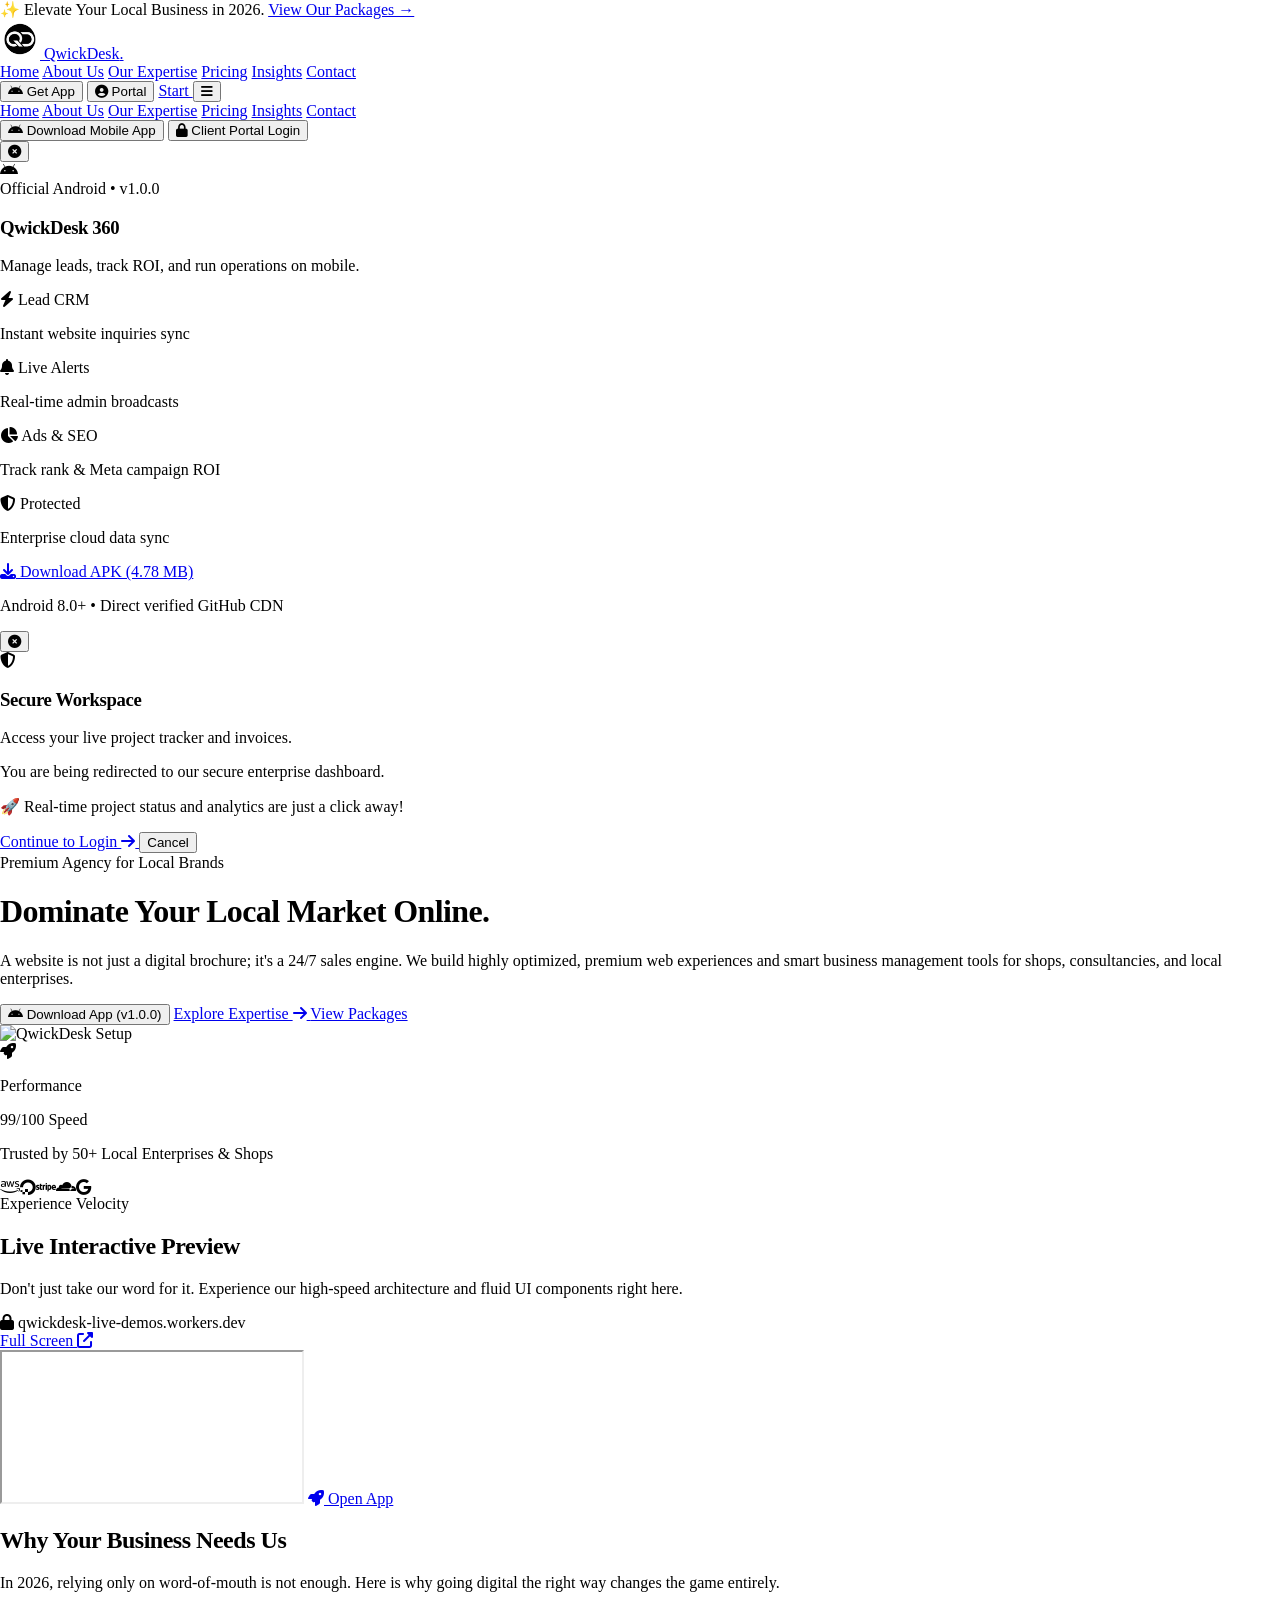
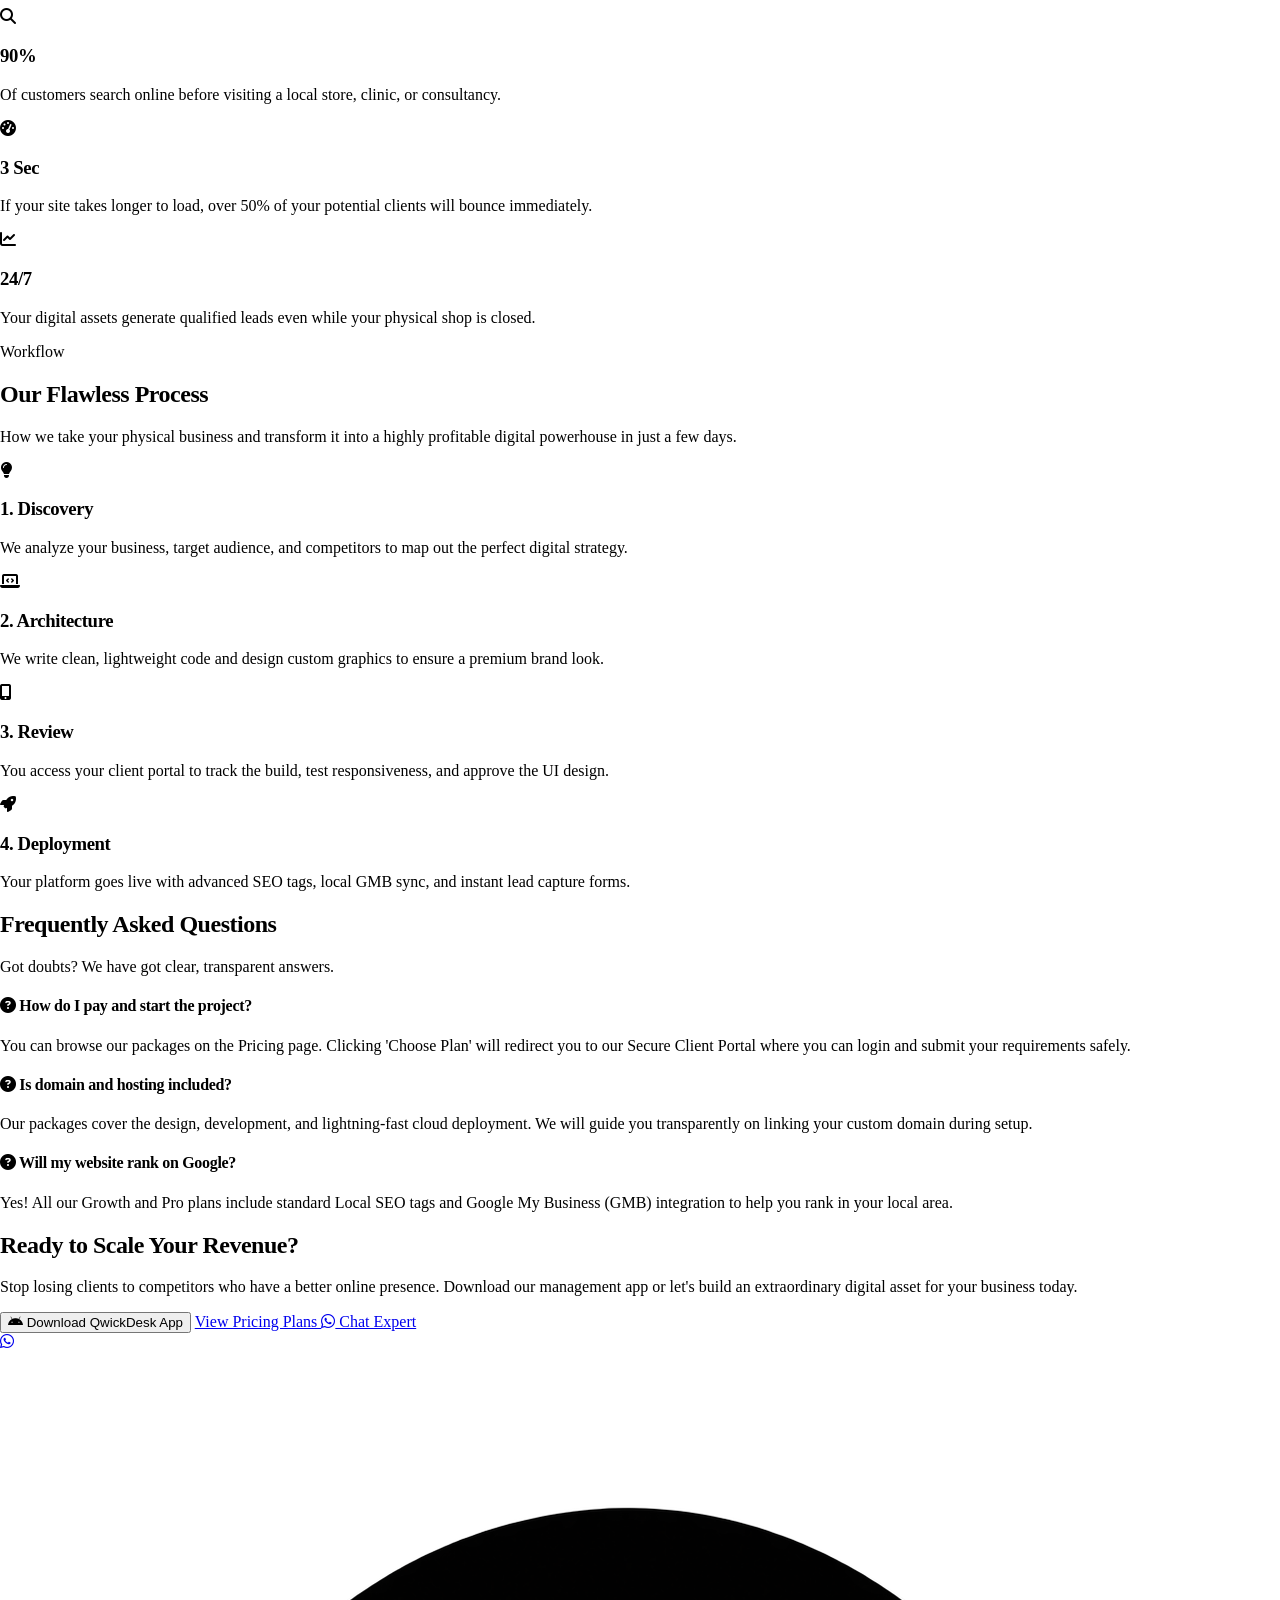
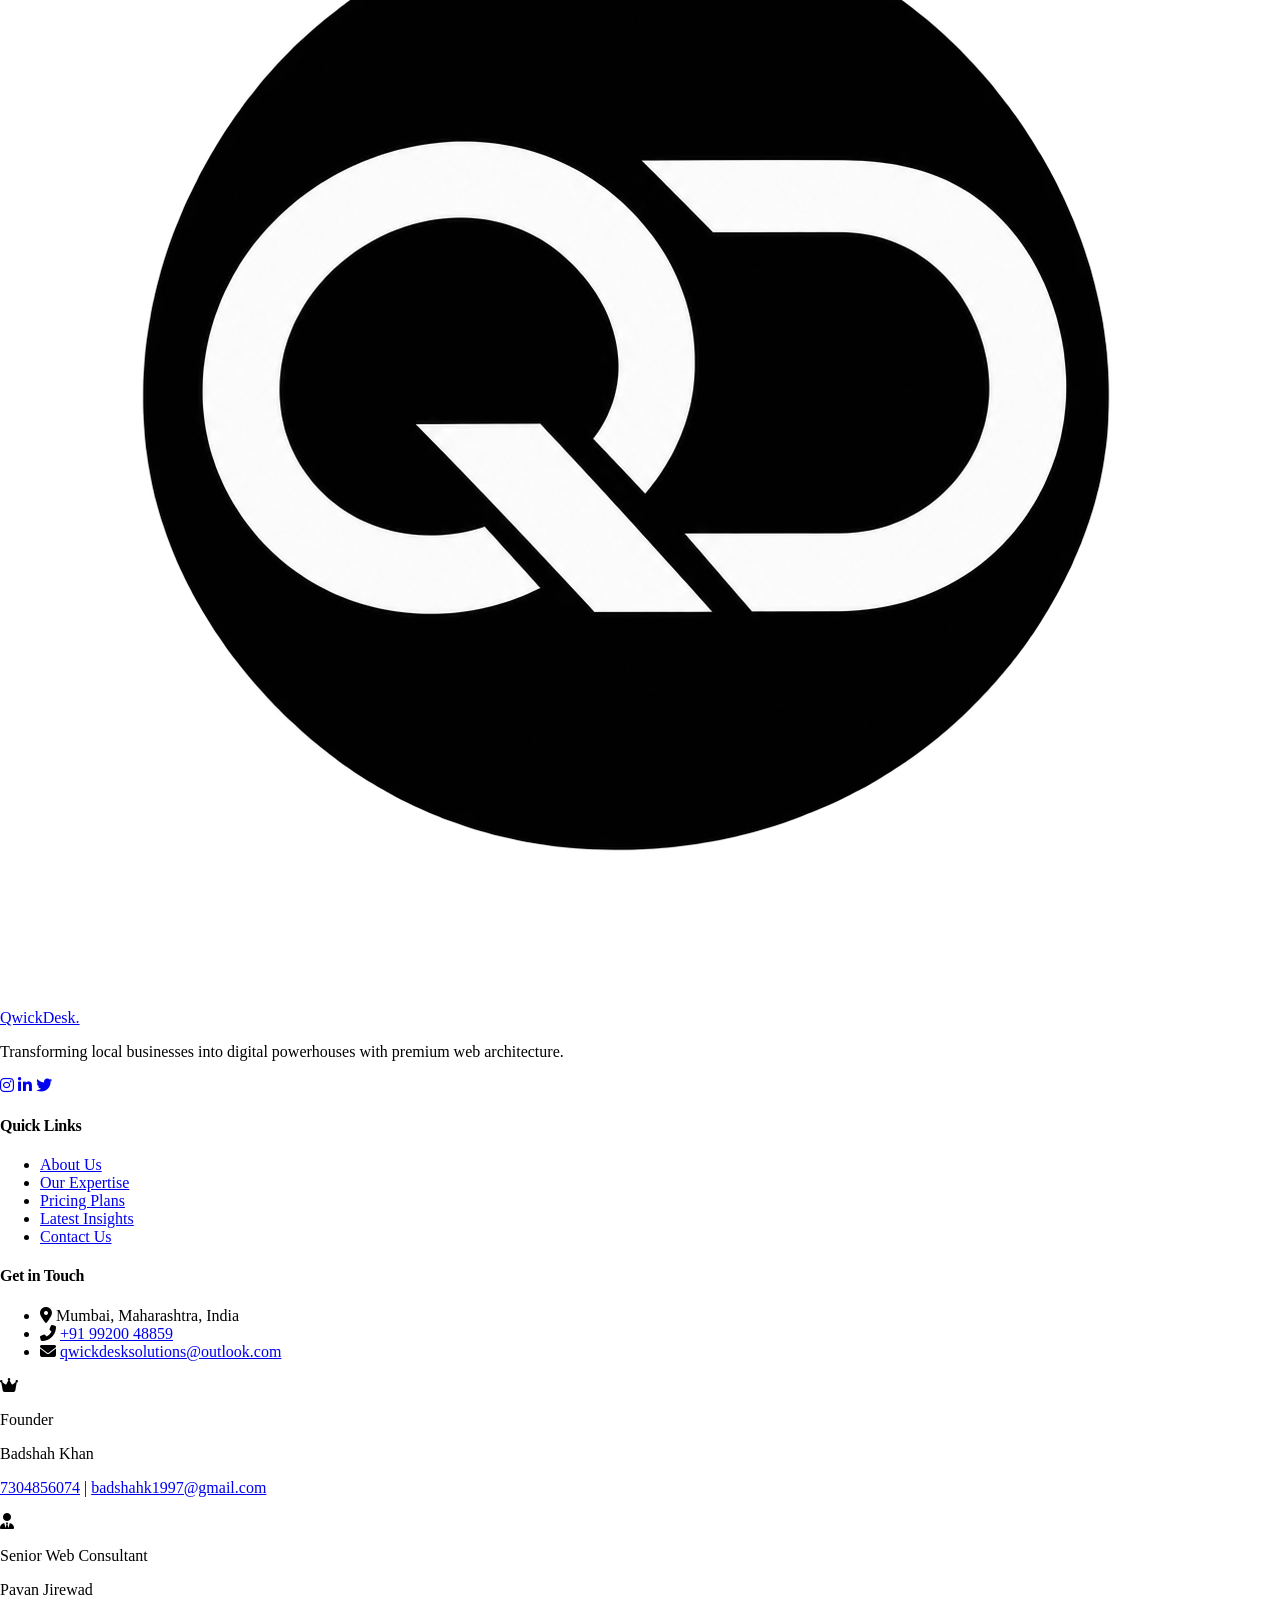
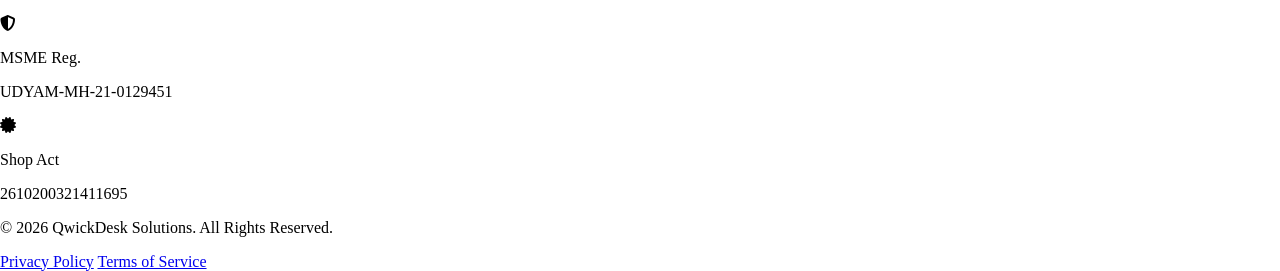
==== commit 65590d77: "Update index.html" ====
--- a/index.html
+++ b/index.html
@@ -268,4 +268,343 @@
 
     <!-- Trusted By / Marquee Section -->
     <section class="py-10 border-y border-slate-200 bg-white overflow-hidden">
-        <div class="container mx-auto px-5 text-center mb
+        <div class="container mx-auto px-5 text-center mb-6">
+            <p class="text-sm font-bold text-slate-400 uppercase tracking-widest">Trusted by 50+ Local Enterprises & Shops</p>
+        </div>
+        <div class="marquee-container flex gap-12 opacity-50 justify-center flex-wrap px-5">
+            <i class="fab fa-aws text-4xl text-slate-400"></i>
+            <i class="fab fa-digital-ocean text-4xl text-slate-400"></i>
+            <i class="fab fa-stripe text-4xl text-slate-400"></i>
+            <i class="fab fa-cloudflare text-4xl text-slate-400"></i>
+            <i class="fab fa-google text-4xl text-slate-400"></i>
+        </div>
+    </section>
+
+    <!-- Interactive Live Preview Section -->
+    <section class="demo-preview-section py-20 lg:py-32 bg-slate-50 relative">
+        <div class="container mx-auto px-5 max-w-5xl text-center">
+            <div class="section-title mb-12 reveal-fade-up">
+                <span class="text-secondary font-bold tracking-widest uppercase text-sm">Experience Velocity</span>
+                <h2 class="text-3xl md:text-5xl font-black text-primary-dark mt-2 mb-4">Live Interactive Preview</h2>
+                <p class="text-slate-600 text-lg max-w-2xl mx-auto">Don't just take our word for it. Experience our high-speed architecture and fluid UI components right here.</p>
+            </div>
+            
+            <div class="demo-widget-card bg-white rounded-3xl shadow-2xl overflow-hidden border border-slate-200 reveal-zoom-in">
+                <div class="bg-slate-100 px-4 py-3 flex items-center justify-between border-b border-slate-200">
+                    <div class="flex gap-2">
+                        <div class="w-3 h-3 rounded-full bg-red-400"></div>
+                        <div class="w-3 h-3 rounded-full bg-amber-400"></div>
+                        <div class="w-3 h-3 rounded-full bg-green-400"></div>
+                    </div>
+                    <div class="bg-white px-4 py-1 rounded-md text-xs font-mono text-slate-500 border border-slate-200 flex items-center gap-2 truncate max-w-[200px] sm:max-w-xs">
+                        <i class="fas fa-lock text-green-500"></i> qwickdesk-live-demos.workers.dev
+                    </div>
+                    <div>
+                        <a href="https://qwickdesk-live-demos.instadesksolutions.workers.dev" target="_blank" class="text-primary hover:text-primary-dark text-sm font-bold transition hidden sm:block">
+                            Full Screen <i class="fas fa-external-link-alt ml-1"></i>
+                        </a>
+                    </div>
+                </div>
+                <div class="relative w-full h-[350px] sm:h-[450px] bg-slate-900">
+                    <iframe src="https://qwickdesk-live-demos.instadesksolutions.workers.dev" title="QwickDesk Live Demo" class="w-full h-full border-none"></iframe>
+                    <a href="https://qwickdesk-live-demos.instadesksolutions.workers.dev" target="_blank" class="absolute bottom-6 right-6 bg-primary text-white px-6 py-3 rounded-full font-bold shadow-xl hover:scale-105 transition-transform flex items-center gap-2 text-sm sm:hidden">
+                        <i class="fas fa-rocket"></i> Open App
+                    </a>
+                </div>
+            </div>
+        </div>
+    </section>
+
+    <!-- Why Digital / Stats Section -->
+    <section class="knowledge-section py-20 lg:py-32 bg-primary-dark text-white relative overflow-hidden">
+        <div class="container mx-auto px-5 max-w-7xl relative z-10">
+            <div class="text-center mb-16 reveal-fade-up">
+                <h2 class="text-3xl md:text-5xl font-black mb-4">Why Your Business Needs Us</h2>
+                <p class="text-slate-300 text-lg max-w-2xl mx-auto">In 2026, relying only on word-of-mouth is not enough. Here is why going digital the right way changes the game entirely.</p>
+            </div>
+            
+            <div class="grid grid-cols-1 md:grid-cols-3 gap-8 text-center">
+                <div class="stat-box p-8 rounded-3xl bg-white/5 border border-white/10 backdrop-blur-sm reveal-fade-up delay-100">
+                    <i class="fas fa-search text-4xl text-secondary mb-6 block"></i>
+                    <h3 class="text-5xl font-black mb-3">90%</h3>
+                    <p class="text-slate-300">Of customers search online before visiting a local store, clinic, or consultancy.</p>
+                </div>
+                <div class="stat-box p-8 rounded-3xl bg-white/5 border border-white/10 backdrop-blur-sm reveal-fade-up delay-200">
+                    <i class="fas fa-tachometer-alt text-4xl text-secondary mb-6 block"></i>
+                    <h3 class="text-5xl font-black mb-3">3 Sec</h3>
+                    <p class="text-slate-300">If your site takes longer to load, over 50% of your potential clients will bounce immediately.</p>
+                </div>
+                <div class="stat-box p-8 rounded-3xl bg-white/5 border border-white/10 backdrop-blur-sm reveal-fade-up delay-300">
+                    <i class="fas fa-chart-line text-4xl text-secondary mb-6 block"></i>
+                    <h3 class="text-5xl font-black mb-3">24/7</h3>
+                    <p class="text-slate-300">Your digital assets generate qualified leads even while your physical shop is closed.</p>
+                </div>
+            </div>
+        </div>
+    </section>
+
+    <!-- Our Process Section -->
+    <section class="process-section py-20 lg:py-32 bg-white">
+        <div class="container mx-auto px-5 max-w-7xl">
+            <div class="text-center mb-16 reveal-fade-up">
+                <span class="text-secondary font-bold tracking-widest uppercase text-sm">Workflow</span>
+                <h2 class="text-3xl md:text-5xl font-black text-primary-dark mt-2 mb-4">Our Flawless Process</h2>
+                <p class="text-slate-600 text-lg max-w-2xl mx-auto">How we take your physical business and transform it into a highly profitable digital powerhouse in just a few days.</p>
+            </div>
+            
+            <div class="grid grid-cols-1 md:grid-cols-2 lg:grid-cols-4 gap-6">
+                <!-- Step 1 -->
+                <div class="process-card text-center p-8 rounded-3xl bg-slate-50 border border-slate-100 hover:shadow-xl hover:-translate-y-2 transition duration-300 reveal-fade-up">
+                    <div class="w-16 h-16 mx-auto bg-white rounded-full flex items-center justify-center text-2xl text-primary shadow-sm mb-6 border border-slate-200">
+                        <i class="fas fa-lightbulb"></i>
+                    </div>
+                    <h3 class="text-xl font-black text-primary-dark mb-3">1. Discovery</h3>
+                    <p class="text-slate-600 text-sm leading-relaxed">We analyze your business, target audience, and competitors to map out the perfect digital strategy.</p>
+                </div>
+                <!-- Step 2 -->
+                <div class="process-card text-center p-8 rounded-3xl bg-slate-50 border border-slate-100 hover:shadow-xl hover:-translate-y-2 transition duration-300 reveal-fade-up delay-100">
+                    <div class="w-16 h-16 mx-auto bg-white rounded-full flex items-center justify-center text-2xl text-primary shadow-sm mb-6 border border-slate-200">
+                        <i class="fas fa-laptop-code"></i>
+                    </div>
+                    <h3 class="text-xl font-black text-primary-dark mb-3">2. Architecture</h3>
+                    <p class="text-slate-600 text-sm leading-relaxed">We write clean, lightweight code and design custom graphics to ensure a premium brand look.</p>
+                </div>
+                <!-- Step 3 -->
+                <div class="process-card text-center p-8 rounded-3xl bg-slate-50 border border-slate-100 hover:shadow-xl hover:-translate-y-2 transition duration-300 reveal-fade-up delay-200">
+                    <div class="w-16 h-16 mx-auto bg-white rounded-full flex items-center justify-center text-2xl text-primary shadow-sm mb-6 border border-slate-200">
+                        <i class="fas fa-mobile-alt"></i>
+                    </div>
+                    <h3 class="text-xl font-black text-primary-dark mb-3">3. Review</h3>
+                    <p class="text-slate-600 text-sm leading-relaxed">You access your client portal to track the build, test responsiveness, and approve the UI design.</p>
+                </div>
+                <!-- Step 4 -->
+                <div class="process-card text-center p-8 rounded-3xl bg-slate-50 border border-slate-100 hover:shadow-xl hover:-translate-y-2 transition duration-300 reveal-fade-up delay-300">
+                    <div class="w-16 h-16 mx-auto bg-white rounded-full flex items-center justify-center text-2xl text-primary shadow-sm mb-6 border border-slate-200">
+                        <i class="fas fa-rocket"></i>
+                    </div>
+                    <h3 class="text-xl font-black text-primary-dark mb-3">4. Deployment</h3>
+                    <p class="text-slate-600 text-sm leading-relaxed">Your platform goes live with advanced SEO tags, local GMB sync, and instant lead capture forms.</p>
+                </div>
+            </div>
+        </div>
+    </section>
+
+    <!-- FAQ Section -->
+    <section class="faq-section py-20 bg-slate-50 border-t border-slate-200">
+        <div class="container mx-auto px-5 max-w-4xl">
+            <div class="text-center mb-12 reveal-fade-up">
+                <h2 class="text-3xl font-black text-primary-dark mb-4">Frequently Asked Questions</h2>
+                <p class="text-slate-600">Got doubts? We have got clear, transparent answers.</p>
+            </div>
+            
+            <div class="space-y-4">
+                <div class="bg-white rounded-2xl border border-slate-200 p-6 shadow-sm reveal-fade-up">
+                    <h4 class="text-lg font-bold text-primary-dark mb-2 flex items-center gap-2"><i class="fas fa-question-circle text-secondary"></i> How do I pay and start the project?</h4>
+                    <p class="text-slate-600 text-sm leading-relaxed">You can browse our packages on the Pricing page. Clicking 'Choose Plan' will redirect you to our Secure Client Portal where you can login and submit your requirements safely.</p>
+                </div>
+                <div class="bg-white rounded-2xl border border-slate-200 p-6 shadow-sm reveal-fade-up delay-100">
+                    <h4 class="text-lg font-bold text-primary-dark mb-2 flex items-center gap-2"><i class="fas fa-question-circle text-secondary"></i> Is domain and hosting included?</h4>
+                    <p class="text-slate-600 text-sm leading-relaxed">Our packages cover the design, development, and lightning-fast cloud deployment. We will guide you transparently on linking your custom domain during setup.</p>
+                </div>
+                <div class="bg-white rounded-2xl border border-slate-200 p-6 shadow-sm reveal-fade-up delay-200">
+                    <h4 class="text-lg font-bold text-primary-dark mb-2 flex items-center gap-2"><i class="fas fa-question-circle text-secondary"></i> Will my website rank on Google?</h4>
+                    <p class="text-slate-600 text-sm leading-relaxed">Yes! All our Growth and Pro plans include standard Local SEO tags and Google My Business (GMB) integration to help you rank in your local area.</p>
+                </div>
+            </div>
+        </div>
+    </section>
+
+    <!-- Big CTA Banner -->
+    <section class="py-20 bg-white">
+        <div class="container mx-auto px-5 max-w-6xl">
+            <div class="bg-gradient-to-br from-primary to-primary-dark rounded-[3rem] p-10 md:p-16 text-center text-white shadow-2xl relative overflow-hidden reveal-zoom-in">
+                <div class="absolute top-0 left-0 w-64 h-64 border-4 border-white/10 rounded-full -translate-x-1/2 -translate-y-1/2"></div>
+                <div class="absolute bottom-0 right-0 w-80 h-80 border-4 border-white/10 rounded-full translate-x-1/3 translate-y-1/3"></div>
+                
+                <h2 class="text-3xl md:text-5xl font-black mb-6 relative z-10">Ready to Scale Your Revenue?</h2>
+                <p class="text-lg text-slate-200 mb-10 max-w-2xl mx-auto relative z-10">Stop losing clients to competitors who have a better online presence. Download our management app or let's build an extraordinary digital asset for your business today.</p>
+                
+                <div class="flex flex-col sm:flex-row justify-center gap-4 relative z-10">
+                    <button onclick="openAppModal()" class="bg-white text-primary-dark hover:bg-slate-50 px-8 py-4 rounded-full font-black text-lg transition shadow-lg w-full sm:w-auto flex items-center justify-center gap-2">
+                        <i class="fab fa-android text-emerald-600"></i> Download QwickDesk App
+                    </button>
+                    <a href="pricing.html" class="bg-primary hover:bg-primary-dark text-white border-2 border-white/30 px-8 py-4 rounded-full font-bold text-lg transition shadow-lg w-full sm:w-auto">
+                        View Pricing Plans
+                    </a>
+                    <a href="https://wa.me/919920048859" target="_blank" class="bg-transparent border-2 border-white text-white hover:bg-white/10 px-8 py-4 rounded-full font-bold text-lg transition flex items-center justify-center gap-2 w-full sm:w-auto">
+                        <i class="fab fa-whatsapp"></i> Chat Expert
+                    </a>
+                </div>
+            </div>
+        </div>
+    </section>
+
+    <!-- Floating WhatsApp Button -->
+    <a href="https://wa.me/917304856074" target="_blank" class="fixed bottom-6 right-6 bg-[#25D366] text-white w-14 h-14 rounded-full flex items-center justify-center text-3xl shadow-2xl hover:scale-110 transition-transform z-50 animate-bounce-slow" aria-label="WhatsApp Us">
+        <i class="fab fa-whatsapp"></i>
+    </a>
+
+    <!-- Footer -->
+    <footer class="bg-slate-900 text-slate-300 py-16 border-t border-slate-800">
+        <div class="container mx-auto px-5 max-w-7xl">
+            <div class="grid grid-cols-1 md:grid-cols-3 gap-10 mb-12">
+                <div>
+                    <a href="index.html" class="flex items-center gap-2 text-2xl font-black text-white mb-4">
+                        <img src="logo.png" alt="QwickDesk Logo" class="h-8 w-auto object-contain"> QwickDesk.
+                    </a>
+                    <p class="text-sm text-slate-400 mb-6 max-w-xs">Transforming local businesses into digital powerhouses with premium web architecture.</p>
+                    <div class="flex gap-4">
+                        <a href="#" class="w-10 h-10 rounded-full bg-slate-800 flex items-center justify-center hover:bg-primary hover:text-white transition"><i class="fab fa-instagram"></i></a>
+                        <a href="#" class="w-10 h-10 rounded-full bg-slate-800 flex items-center justify-center hover:bg-primary hover:text-white transition"><i class="fab fa-linkedin-in"></i></a>
+                        <a href="#" class="w-10 h-10 rounded-full bg-slate-800 flex items-center justify-center hover:bg-primary hover:text-white transition"><i class="fab fa-twitter"></i></a>
+                    </div>
+                </div>
+                
+                <!-- Quick Links -->
+                <div>
+                    <h4 class="text-white font-bold mb-4 uppercase tracking-wider text-sm">Quick Links</h4>
+                    <ul class="space-y-3 text-sm">
+                        <li><a href="about.html" class="hover:text-secondary transition">About Us</a></li>
+                        <li><a href="services.html" class="hover:text-secondary transition">Our Expertise</a></li>
+                        <li><a href="pricing.html" class="hover:text-secondary transition">Pricing Plans</a></li>
+                        <li><a href="blogs.html" class="hover:text-secondary transition">Latest Insights</a></li>
+                        <li><a href="contact.html" class="hover:text-secondary transition">Contact Us</a></li>
+                    </ul>
+                </div>
+                
+                <div>
+                    <h4 class="text-white font-bold mb-4 uppercase tracking-wider text-sm">Get in Touch</h4>
+                    <ul class="space-y-4 text-sm">
+                        <li class="flex items-start gap-3">
+                            <i class="fas fa-map-marker-alt mt-1 text-secondary"></i>
+                            <span>Mumbai, Maharashtra, India</span>
+                        </li>
+                        <li class="flex items-center gap-3">
+                            <i class="fas fa-phone-alt text-secondary"></i>
+                            <a href="tel:+919920048859" class="hover:text-white transition">+91 99200 48859</a>
+                        </li>
+                        <li class="flex items-center gap-3">
+                            <i class="fas fa-envelope text-secondary"></i>
+                            <a href="mailto:qwickdesksolutions@outlook.com" class="hover:text-white transition">qwickdesksolutions@outlook.com</a>
+                        </li>
+                    </ul>
+                </div>
+            </div>
+            
+            <!-- Udyam & Shop Act Footer Badge -->
+            <div class="bg-slate-800/40 border border-slate-700/50 rounded-2xl p-5 mb-8 flex flex-col lg:flex-row justify-between items-center gap-6 text-sm shadow-inner">
+                <div class="flex flex-col sm:flex-row gap-6 w-full lg:w-auto">
+                    <div class="flex items-center gap-3">
+                        <div class="w-10 h-10 rounded-full bg-slate-900 flex items-center justify-center text-secondary shadow-sm shrink-0">
+                            <i class="fas fa-crown"></i>
+                        </div>
+                        <div>
+                            <p class="text-xs text-slate-500 font-bold uppercase tracking-widest">Founder</p>
+                            <p class="text-slate-300 font-semibold">Badshah Khan</p>
+                            <p class="text-xs text-slate-400">
+                                <a href="tel:+917304856074" class="hover:text-white transition">7304856074</a> | 
+                                <a href="mailto:badshahk1997@gmail.com" class="hover:text-white transition">badshahk1997@gmail.com</a>
+                            </p>
+                        </div>
+                    </div>
+
+                    <div class="flex items-center gap-3">
+                        <div class="w-10 h-10 rounded-full bg-slate-900 flex items-center justify-center text-secondary shadow-sm shrink-0">
+                            <i class="fas fa-user-tie"></i>
+                        </div>
+                        <div>
+                            <p class="text-xs text-slate-500 font-bold uppercase tracking-widest">Senior Web Consultant</p>
+                            <p class="text-slate-300 font-semibold">Pavan Jirewad</p>
+                        </div>
+                    </div>
+                </div>
+                
+                <div class="hidden lg:block w-px h-10 bg-slate-700"></div> 
+                
+                <div class="flex flex-col sm:flex-row gap-6 w-full lg:w-auto">
+                    <!-- MSME Reg. -->
+                    <div class="flex items-center gap-3">
+                        <div class="w-10 h-10 rounded-full bg-slate-900 flex items-center justify-center text-secondary shadow-sm shrink-0">
+                            <i class="fas fa-shield-alt"></i>
+                        </div>
+                        <div>
+                            <p class="text-xs text-slate-500 font-bold uppercase tracking-widest">MSME Reg.</p>
+                            <p class="text-slate-300 font-semibold font-mono tracking-tight">UDYAM-MH-21-0129451</p>
+                        </div>
+                    </div>
+                    <!-- Shop Act License -->
+                    <div class="flex items-center gap-3">
+                        <div class="w-10 h-10 rounded-full bg-slate-900 flex items-center justify-center text-secondary shadow-sm shrink-0">
+                            <i class="fas fa-certificate"></i>
+                        </div>
+                        <div>
+                            <p class="text-xs text-slate-500 font-bold uppercase tracking-widest">Shop Act</p>
+                            <p class="text-slate-300 font-semibold font-mono tracking-tight">2610200321411695</p>
+                        </div>
+                    </div>
+                </div>
+            </div>
+
+            <div class="border-t border-slate-800 pt-8 flex flex-col md:flex-row justify-between items-center gap-4 text-xs">
+                <p>&copy; 2026 QwickDesk Solutions. All Rights Reserved.</p>
+                <div class="flex gap-4">
+                    <a href="privacy.html" class="hover:text-white transition">Privacy Policy</a>
+                    <a href="terms.html" class="hover:text-white transition">Terms of Service</a>
+                </div>
+            </div>
+        </div>
+    </footer>
+
+    <!-- Inline scripts for App Modal & Login Modal -->
+    <script>
+        // --- CLIENT PORTAL LOGIN MODAL ---
+        function openLoginModal() {
+            const modal = document.getElementById('loginModal');
+            modal.classList.remove('hidden');
+            setTimeout(() => {
+                modal.classList.remove('opacity-0');
+                modal.querySelector('.modal-card').classList.remove('scale-95');
+            }, 10);
+        }
+
+        function closeLoginModal() {
+            const modal = document.getElementById('loginModal');
+            modal.classList.add('opacity-0');
+            modal.querySelector('.modal-card').classList.add('scale-95');
+            setTimeout(() => {
+                modal.classList.add('hidden');
+            }, 300);
+        }
+
+        document.getElementById('loginModal').addEventListener('click', function(e) {
+            if (e.target === this) closeLoginModal();
+        });
+
+        // --- QWICKDESK 360 APP DOWNLOAD MODAL ---
+        function openAppModal() {
+            const modal = document.getElementById('appModal');
+            modal.classList.remove('hidden');
+            setTimeout(() => {
+                modal.classList.remove('opacity-0');
+                modal.querySelector('.modal-card').classList.remove('scale-95');
+            }, 10);
+        }
+
+        function closeAppModal() {
+            const modal = document.getElementById('appModal');
+            modal.classList.add('opacity-0');
+            modal.querySelector('.modal-card').classList.add('scale-95');
+            setTimeout(() => {
+                modal.classList.add('hidden');
+            }, 300);
+        }
+
+        document.getElementById('appModal').addEventListener('click', function(e) {
+            if (e.target === this) closeAppModal();
+        });
+    </script>
+    
+    <!-- External Scripts -->
+    <script src="script.js"></script>
+</body>
+</html>
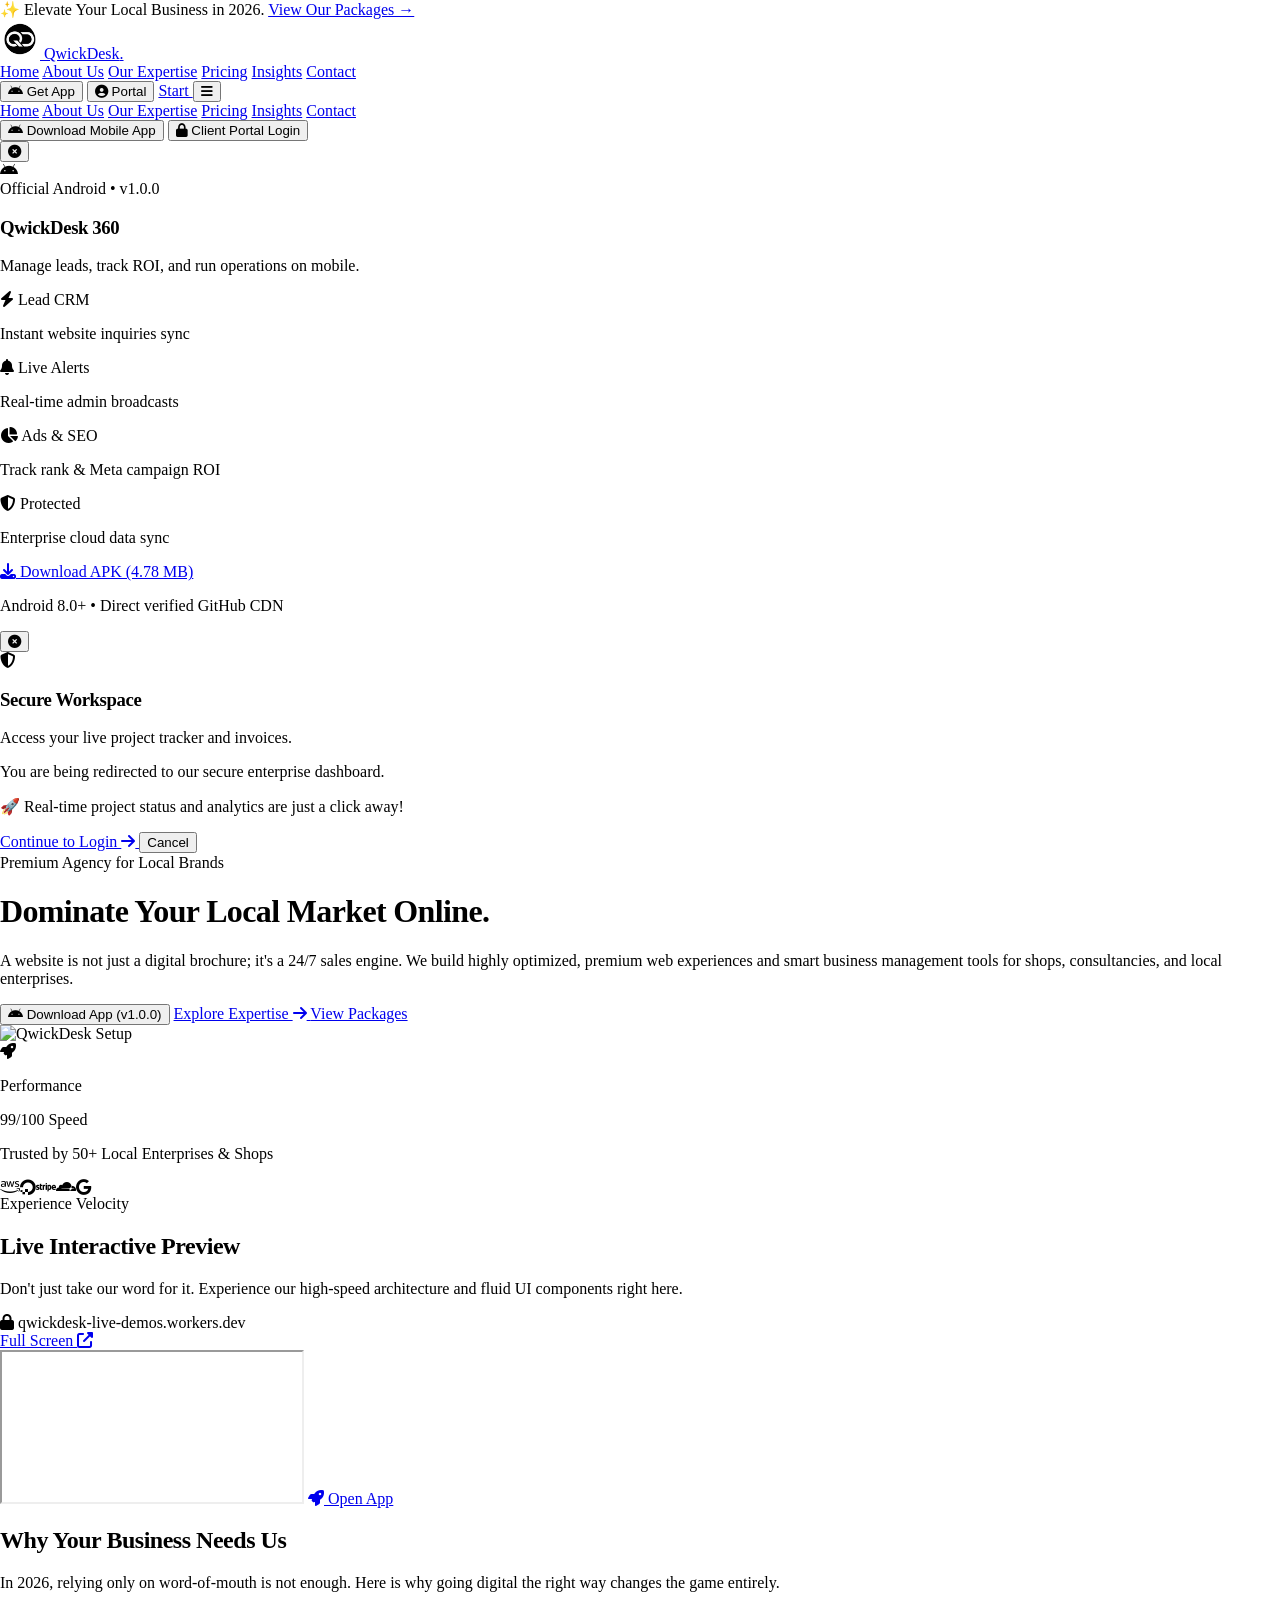
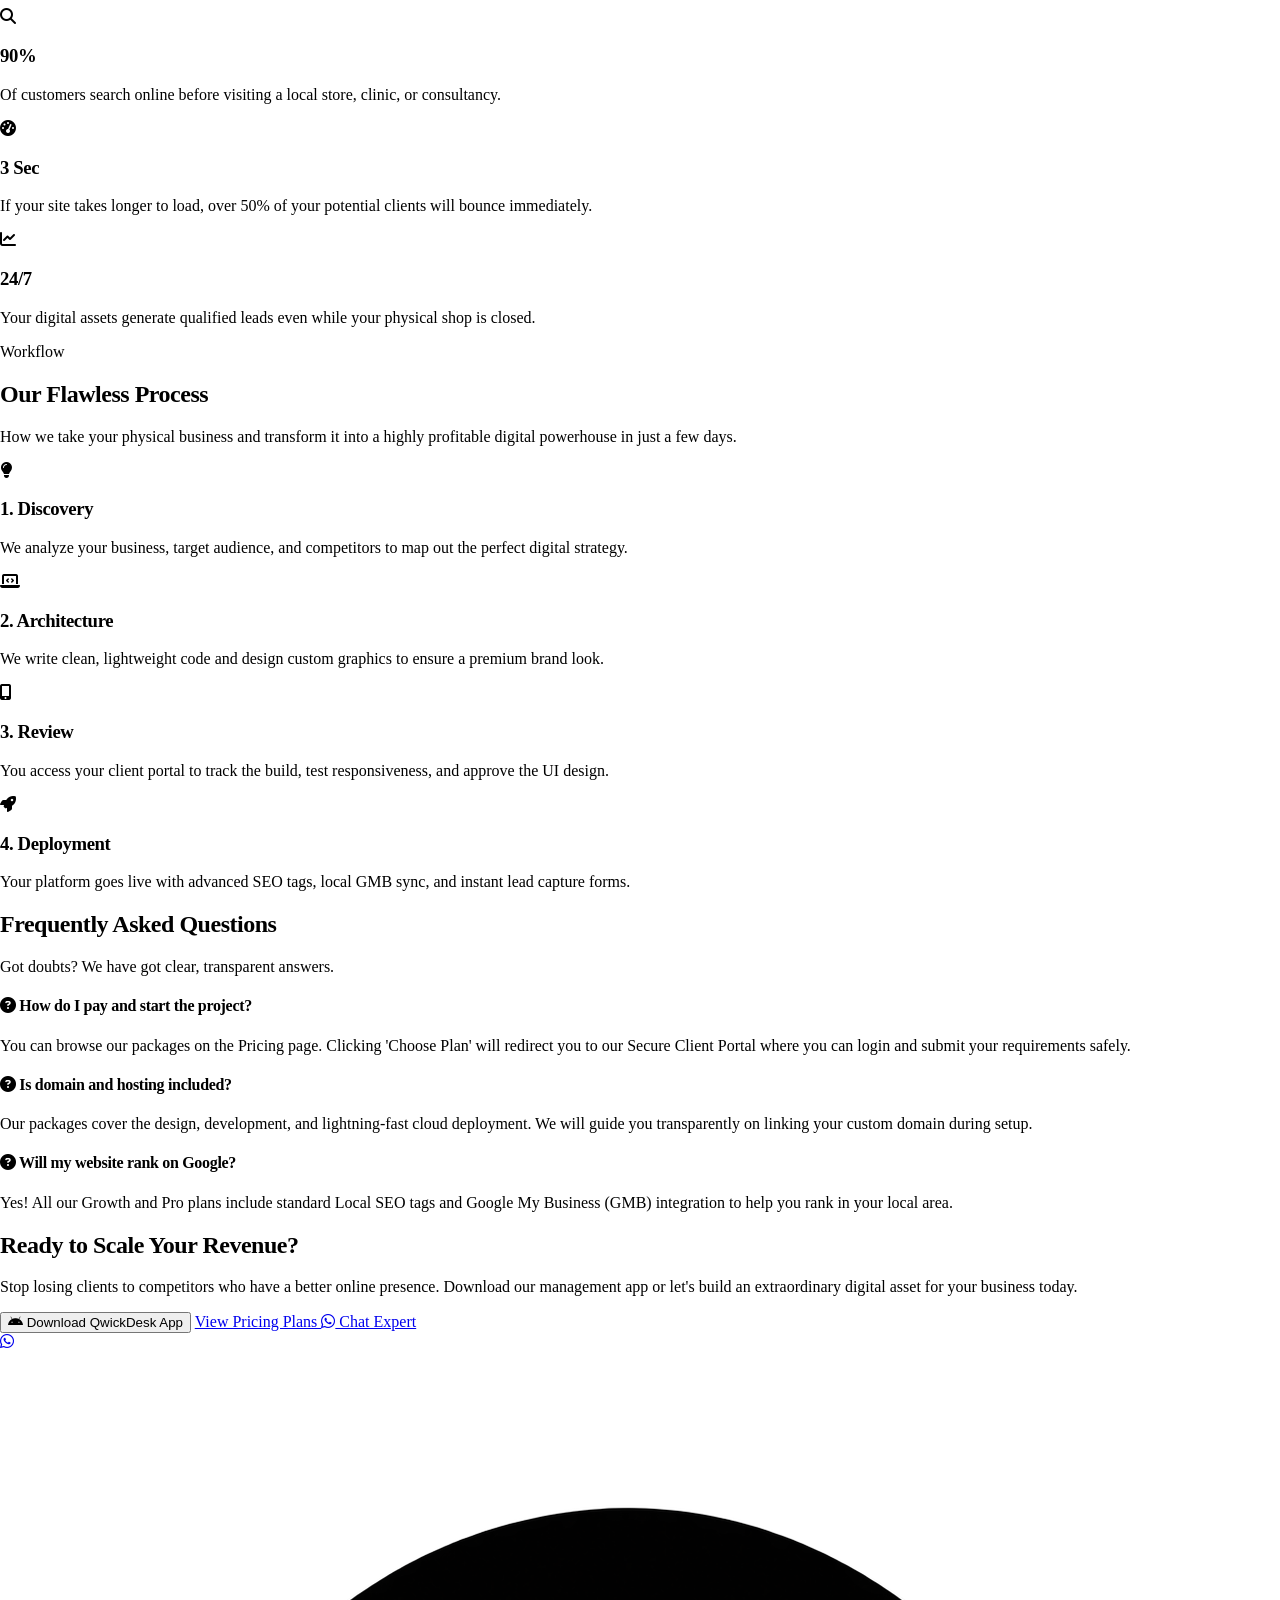
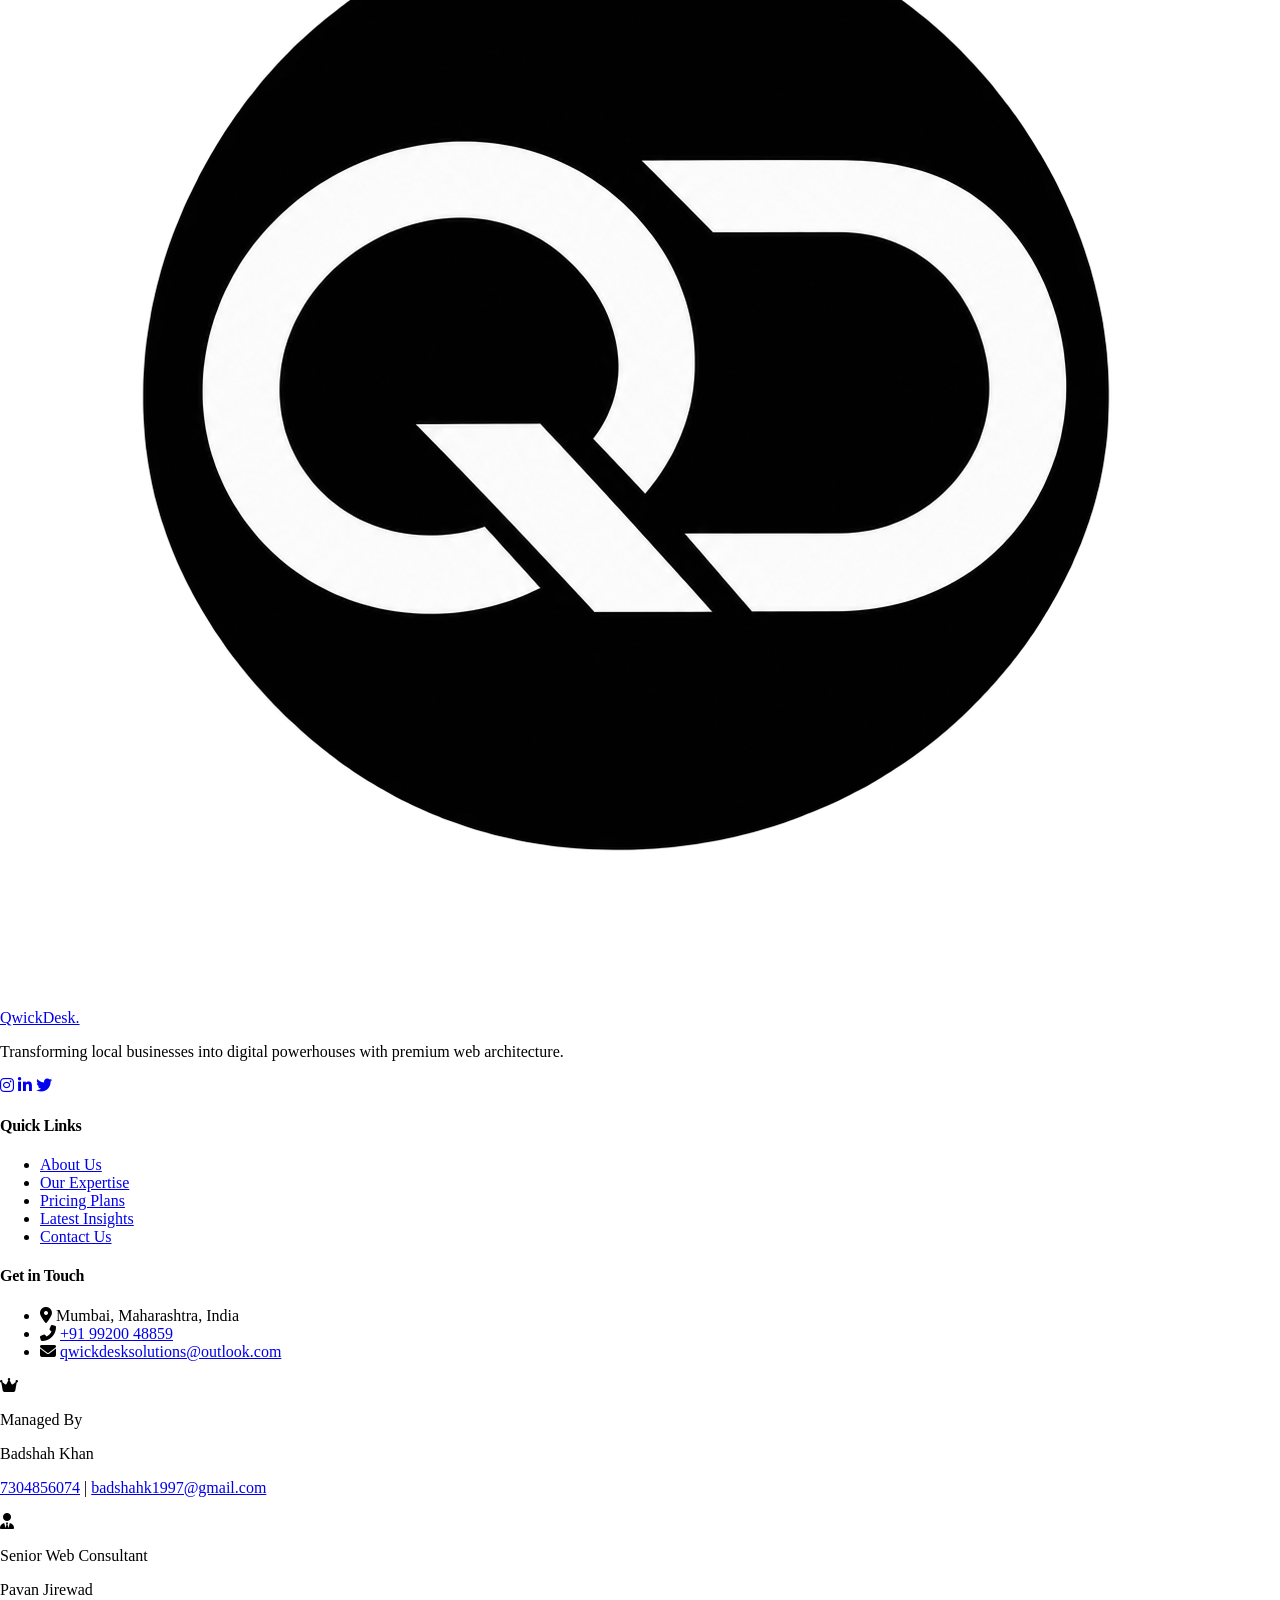
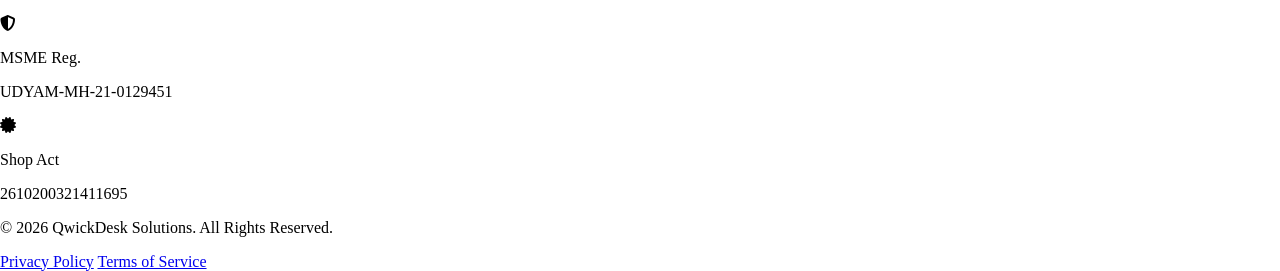
==== commit 8c3da64f: "Change 'Founder' label to 'Managed By'" ====
--- a/index.html
+++ b/index.html
@@ -499,7 +499,7 @@
                             <i class="fas fa-crown"></i>
                         </div>
                         <div>
-                            <p class="text-xs text-slate-500 font-bold uppercase tracking-widest">Founder</p>
+                            <p class="text-xs text-slate-500 font-bold uppercase tracking-widest">Managed By</p>
                             <p class="text-slate-300 font-semibold">Badshah Khan</p>
                             <p class="text-xs text-slate-400">
                                 <a href="tel:+917304856074" class="hover:text-white transition">7304856074</a> | 
